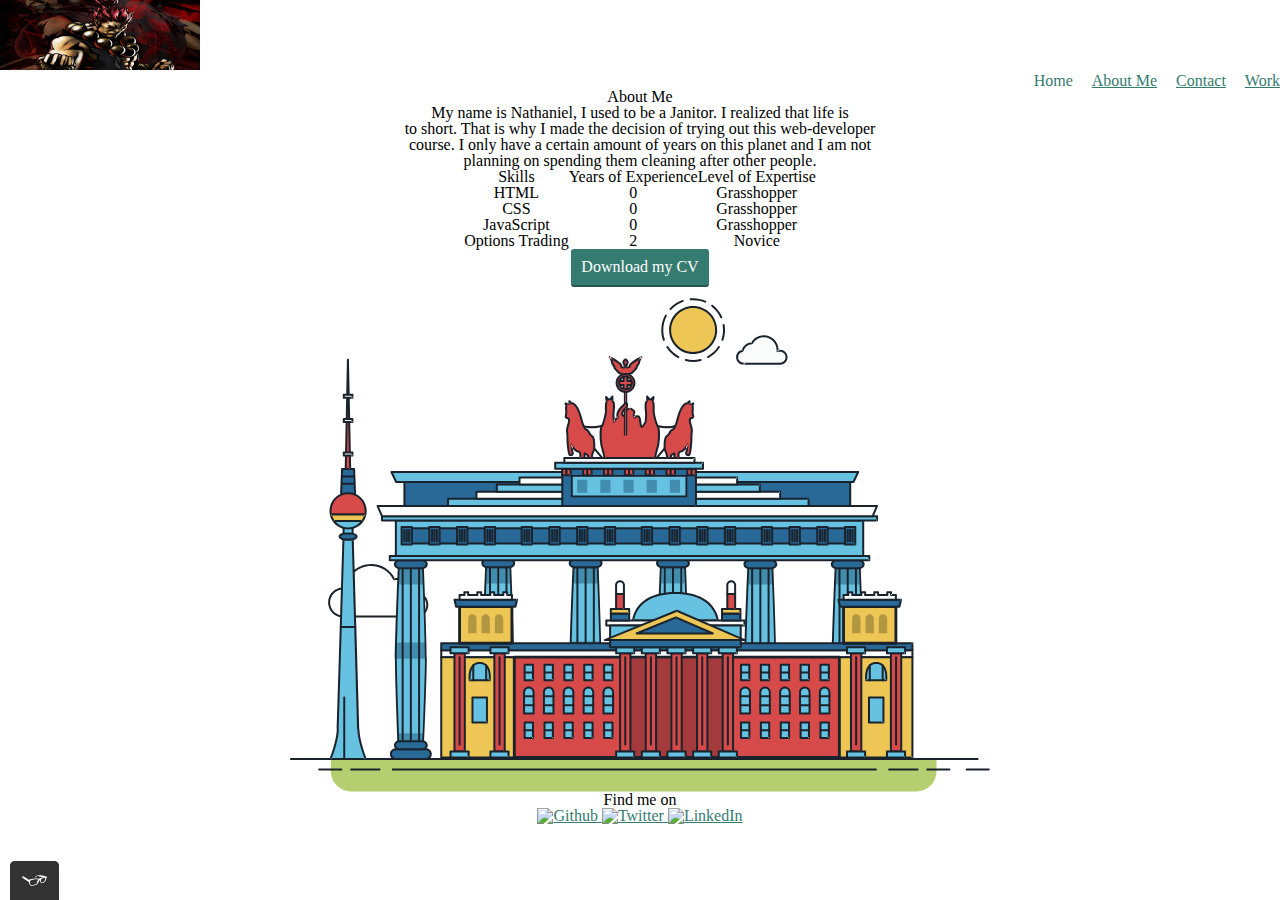
==== about.html @ a7ce6c59 "Adding repository" ====
<!DOCTYPE html>
<!--Homework 1.3-->
<html>
  <head>
    <meta charset="utf-8" name="viewport" content="width=device-width, initial-scale=1">
    <title> EXERCISE2 </title>
    <link rel="shortcut icon" href="http://wikipedia.com/static/favicon/wikipedia.ico">
    <link rel="stylesheet" type="text/css" href="css/css-reset.css">
    <link href="https://fonts.googleapis.com/css?family=Lato" rel="stylesheet">
    <link rel="stylesheet" type="text/css" href="css/styles.css">

  </head>

  <body>
    <header class="page-header">
      <!-- Remember to add my own logo later-->
      <img src="img/oni.png" alt="Nathaniel's Logo" height="70" width="200" class="Page-header__item">
      <nav class="main-navigation page-header__item">
        <ul role="menubar" class="navigation-list">
          <li role="presentation">
           <a href="index.html" role="menuitem" class="navigation-list__item navigation-list__item--active">Home</a>
         </li>
         <li role="presentation">
           <a href="about.html" role="menuitem" class="navigation-list__item">About Me</a>
         </li>
         <li role="presentation">
           <a href="contact.html" role="menuitem" class="navition-list__item">Contact</a>
         </li>
         <li role="presentation">
           <a href="work.html" role="menuitem" class="navition-list__item">Work</a>
         </li>
       </ul>
     </nav>
    </header>
      <div class="center">
        <h1>
          About Me
        </h1>
        <p>My name is Nathaniel, I used to be a Janitor. I realized that life is <br>
          to short. That is why I made the decision of trying out this web-developer <br>
          course. I only have a certain amount of years on this planet and I am not <br>
          planning on spending them cleaning after other people.<br>
        </p>
        <table class="block-center">
          <thead>
            <tr>
              <th>Skills</th>
              <th>Years of Experience </th>
              <th>Level of Expertise  </th>
            </tr>
          </thead>
          <tbody>
            <tr>
              <td>HTML</td>
              <td>0</td>
              <td>Grasshopper</td>
            </tr>
            <tr>
              <td>CSS</td>
              <td>0</td>
              <td>Grasshopper</td>
            </tr>
            <tr>
              <td>JavaScript</td>
              <td>0</td>
              <td>Grasshopper</td>
            </tr>
            <tr>
              <td>Options Trading</td>
              <td>2</td>
              <td>Novice</td>
          </tbody>
        </table>

        <a href="cv.pdf" class="button1" download> Download my CV </a>
      </div>

        <svg xmlns="http://www.w3.org/2000/svg" class="berlin-illustration" height="505" viewBox="0 0 700 505" xmlns:xlink="http://www.w3.org/1999/xlink">
      <defs>
          <polygon id="a" points=".06 231.917 .06 .929 688.717 .929 688.717 231.917" />
      </defs>
      <g fill="none" fill-rule="evenodd">
        <g transform="translate(0 241)" class="cloud-front">
        <path fill="#1A232C" d="M87.602,29 L87.602,28 C87.326,28.001 87.103,28.024 86.927,28.033 L86.979,29.031 L87.947,28.78 C85.741,20.282 78.041,14.002 68.852,14 C67.858,14 66.904,14.096 65.98,14.231 L66.125,15.22 L67.019,14.772 C62.626,6.015 53.567,0.001 43.102,0 C29.041,0.002 17.524,10.848 16.443,24.632 L17.44,24.71 L17.606,23.724 C16.803,23.589 15.969,23.5 15.102,23.5 C6.817,23.501 0.102,30.215 0.102,38.5 C0.102,46.785 6.817,53.499 15.102,53.5 L87.602,53.5 C94.644,53.499 100.351,47.792 100.352,40.75 C100.351,33.708 94.644,28.001 87.602,28 L87.602,30 C90.573,30 93.254,31.202 95.203,33.149 C97.15,35.097 98.351,37.778 98.352,40.75 C98.351,43.722 97.15,46.403 95.203,48.351 C93.254,50.298 90.573,51.5 87.602,51.5 L15.102,51.5 C11.509,51.5 8.265,50.046 5.909,47.692 C3.555,45.337 2.102,42.093 2.102,38.5 C2.102,34.907 3.555,31.663 5.909,29.308 C8.265,26.954 11.509,25.5 15.102,25.5 C15.831,25.5 16.553,25.575 17.273,25.697 C17.551,25.743 17.832,25.672 18.055,25.499 C18.277,25.325 18.414,25.07 18.436,24.789 C19.436,12.04 30.094,1.998 43.102,2 C52.786,1.999 61.163,7.564 65.231,15.669 C65.425,16.055 65.842,16.272 66.27,16.21 C67.132,16.084 67.988,16 68.852,16 C77.108,15.998 84.027,21.647 86.011,29.283 C86.13,29.741 86.557,30.054 87.031,30.03 C87.27,30.017 87.457,29.999 87.602,30 L87.602,29"
            transform="translate(38 36)" />
          </g>
          <path fill="#B5CE6F" d="M646.484,484.382 C646.484,489.501 644.531,494.62 640.627,498.525 C636.722,502.43 631.603,504.382 626.484,504.382 L60.873,504.382 C55.754,504.382 50.636,502.43 46.731,498.525 C42.826,494.62 40.873,489.501 40.873,484.382 L40.873,471.917 L646.484,471.917 L646.484,484.382"
          />
          <polyline fill="#67C2E2" points="334.824 185.029 101.449 185.029 106.209 195.08 563.438 195.08 568.2 185.029 334.824 185.029" />
          <path fill="#1A232C" d="M334.824,185.029 L334.824,184.029 L101.449,184.029 C101.104,184.029 100.788,184.203 100.604,184.494 C100.42,184.785 100.398,185.146 100.545,185.457 L105.306,195.508 C105.471,195.856 105.824,196.079 106.209,196.079 L563.438,196.079 C563.824,196.079 564.177,195.856 564.342,195.508 L569.104,185.457 C569.251,185.146 569.229,184.785 569.045,184.494 C568.861,184.203 568.544,184.029 568.2,184.029 L334.824,184.029 L334.824,186.029 L566.62,186.029 L562.806,194.08 L106.842,194.08 L103.029,186.029 L334.824,186.029 L334.824,185.029"
          />
          <polygon fill="#296997" points="114.416 218.974 560.222 218.974 560.222 195.08 114.416 195.08" />
          <path fill="#1A232C" d="M560.222,218.974 L560.222,217.974 L115.416,217.974 L115.416,196.079 L559.222,196.079 L559.222,218.974 L560.222,218.974 L560.222,217.974 L560.222,218.974 L561.222,218.974 L561.222,195.08 C561.222,194.816 561.115,194.559 560.929,194.372 C560.742,194.186 560.485,194.08 560.222,194.08 L114.416,194.08 C114.152,194.08 113.895,194.186 113.708,194.372 C113.522,194.559 113.416,194.816 113.416,195.08 L113.416,218.974 C113.416,219.237 113.522,219.495 113.708,219.681 C113.895,219.867 114.152,219.974 114.416,219.974 L560.222,219.974 C560.485,219.974 560.742,219.867 560.929,219.681 C561.115,219.495 561.222,219.237 561.222,218.974 L560.222,218.974"
          />
          <polygon fill="#67C2E2" points="105.85 269.08 573.225 269.08 573.225 233.398 105.85 233.398" />
          <path fill="#1A232C" d="M573.225,233.398 L573.225,232.398 L105.85,232.398 C105.587,232.398 105.329,232.505 105.143,232.691 C104.957,232.877 104.85,233.134 104.85,233.398 L104.85,269.08 C104.85,269.344 104.957,269.601 105.143,269.788 C105.329,269.974 105.587,270.08 105.85,270.08 L573.225,270.08 C573.488,270.08 573.745,269.974 573.932,269.788 C574.118,269.601 574.225,269.344 574.225,269.08 L574.225,233.398 C574.225,233.134 574.118,232.877 573.932,232.691 C573.745,232.505 573.488,232.398 573.225,232.398 L573.225,233.398 L572.225,233.398 L572.225,268.08 L106.85,268.08 L106.85,234.398 L573.225,234.398 L573.225,233.398 L572.225,233.398 L573.225,233.398"
          />
          <polygon fill="#296997" points="116.751 256.508 562.557 256.508 562.557 241.243 116.751 241.243" />
          <path fill="#1A232C" d="M562.557,256.508 L562.557,255.508 L117.75,255.508 L117.75,242.243 L561.557,242.243 L561.557,256.508 L562.557,256.508 L562.557,255.508 L562.557,256.508 L563.557,256.508 L563.557,241.243 C563.557,240.979 563.45,240.722 563.264,240.535 C563.078,240.349 562.82,240.243 562.557,240.243 L116.75,240.243 C116.487,240.243 116.23,240.349 116.043,240.535 C115.857,240.722 115.751,240.979 115.751,241.243 L115.751,256.508 C115.751,256.771 115.857,257.029 116.043,257.215 C116.23,257.401 116.487,257.508 116.751,257.508 L562.557,257.508 C562.82,257.508 563.077,257.401 563.264,257.215 C563.45,257.029 563.557,256.771 563.557,256.508 L562.557,256.508"
          />
          <polygon fill="#67C2E2" points="158.07 218.974 518.563 218.974 518.563 211.858 158.07 211.858" />
          <path fill="#1A232C" d="M518.563,211.858 L518.563,210.858 L158.07,210.858 C157.807,210.858 157.549,210.964 157.363,211.151 C157.177,211.337 157.07,211.594 157.07,211.858 L157.07,218.974 C157.07,219.237 157.177,219.495 157.363,219.681 C157.549,219.867 157.807,219.974 158.07,219.974 L518.563,219.974 C518.826,219.974 519.083,219.867 519.27,219.681 C519.456,219.495 519.562,219.237 519.562,218.974 L519.562,211.858 C519.562,211.594 519.456,211.337 519.27,211.151 C519.083,210.964 518.826,210.858 518.563,210.858 L518.563,211.858 L517.563,211.858 L517.563,217.974 L159.07,217.974 L159.07,212.858 L518.563,212.858 L518.563,211.858 L517.563,211.858 L518.563,211.858"
          />
          <polygon fill="#FBFDFC" points="186.438 211.858 490.194 211.858 490.194 204.741 186.438 204.741" />
          <path fill="#1A232C" d="M490.194,204.741 L490.194,203.741 L186.438,203.741 C186.175,203.741 185.917,203.848 185.731,204.034 C185.545,204.221 185.438,204.478 185.438,204.741 L185.438,211.858 C185.438,212.121 185.545,212.379 185.731,212.565 C185.917,212.751 186.175,212.858 186.438,212.858 L490.194,212.858 C490.458,212.858 490.715,212.751 490.902,212.565 C491.088,212.379 491.194,212.121 491.194,211.858 L491.194,204.741 C491.194,204.478 491.088,204.221 490.902,204.034 C490.715,203.848 490.458,203.741 490.194,203.741 L490.194,204.741 L489.194,204.741 L489.194,210.858 L187.438,210.858 L187.438,205.741 L490.194,205.741 L490.194,204.741 L489.194,204.741 L490.194,204.741"
          />
          <polygon fill="#67C2E2" points="206.805 204.741 469.828 204.741 469.828 197.624 206.805 197.624" />
          <path fill="#1A232C" d="M469.828,197.624 L469.828,196.624 L206.805,196.624 C206.541,196.624 206.284,196.731 206.098,196.917 C205.911,197.103 205.805,197.361 205.805,197.624 L205.805,204.741 C205.805,205.005 205.911,205.262 206.098,205.449 C206.284,205.635 206.541,205.741 206.805,205.741 L469.828,205.741 C470.091,205.741 470.349,205.635 470.535,205.449 C470.722,205.262 470.828,205.005 470.828,204.741 L470.828,197.624 C470.828,197.361 470.722,197.103 470.535,196.917 C470.349,196.731 470.091,196.624 469.828,196.624 L469.828,197.624 L468.828,197.624 L468.828,203.741 L207.805,203.741 L207.805,198.624 L469.828,198.624 L469.828,197.624 L468.828,197.624 L469.828,197.624"
          />
          <polygon fill="#FBFDFC" points="229.521 197.624 447.111 197.624 447.111 190.509 229.521 190.509" />
          <path fill="#1A232C" d="M447.111,190.509 L447.111,189.509 L229.521,189.509 C229.258,189.509 229,189.616 228.814,189.802 C228.628,189.988 228.521,190.246 228.521,190.509 L228.521,197.624 C228.521,197.888 228.628,198.145 228.814,198.332 C229,198.518 229.258,198.624 229.521,198.624 L447.111,198.624 C447.375,198.624 447.632,198.518 447.818,198.332 C448.005,198.145 448.111,197.888 448.111,197.624 L448.111,190.509 C448.111,190.246 448.005,189.988 447.818,189.802 C447.632,189.616 447.375,189.509 447.111,189.509 L447.111,190.509 L446.111,190.509 L446.111,196.624 L230.521,196.624 L230.521,191.509 L447.111,191.509 L447.111,190.509 L446.111,190.509 L447.111,190.509"
          />
          <path fill="#67C2E2" d="M135.607,355.447 C135.163,337.766 134.264,313.326 133.648,297.387 C133.274,287.721 133.004,281.18 133.004,281.18 L108.722,281.18 C108.722,281.18 108.452,287.721 108.079,297.387 C107.462,313.326 106.563,337.766 106.119,355.447 C105.953,362.059 105.85,367.732 105.85,371.653 L105.85,371.654 C105.85,386.117 107.243,424.332 108.089,446.189 C108.457,455.706 108.722,462.126 108.722,462.126 L133.004,462.126 C133.004,462.126 133.269,455.706 133.637,446.189 C134.482,424.332 135.876,386.117 135.876,371.654 L135.876,371.653 C135.876,367.732 135.773,362.059 135.607,355.447"
          />
          <path fill="#428DAE" d="M133.648 297.387L108.079 297.387C108.452 287.721 108.722 281.18 108.722 281.18L133.004 281.18C133.004 281.18 133.274 287.721 133.648 297.387M135.876 371.654L105.85 371.654 105.85 371.653C105.85 367.732 105.953 362.059 106.119 355.447L135.607 355.447C135.773 362.059 135.876 367.732 135.876 371.653L135.876 371.654M133.004 462.126L108.722 462.126C108.722 462.126 108.457 455.706 108.089 446.189L133.637 446.189C133.269 455.706 133.004 462.126 133.004 462.126"
          />
          <path fill="#1A232C" d="M109.612,461.199 L132.114,461.199 C132.447,453.007 134.949,390.886 134.949,371.653 C134.949,352.42 132.447,290.299 132.114,282.108 L109.612,282.108 C109.279,290.299 106.778,352.42 106.778,371.653 C106.778,390.886 109.279,453.007 109.612,461.199 Z M133.895,463.054 L107.832,463.054 L107.794,462.164 C107.766,461.466 104.922,392.193 104.922,371.653 C104.922,351.114 107.766,281.839 107.794,281.142 L107.832,280.252 L133.895,280.252 L133.931,281.142 C133.96,281.839 136.804,351.114 136.804,371.653 C136.804,392.193 133.96,461.466 133.931,462.164 L133.895,463.054 L133.895,463.054 Z"
          />
          <path fill="#1A232C" d="M111.638 281.18L111.638 462.126C111.638 462.679 112.086 463.126 112.638 463.126 113.19 463.126 113.638 462.679 113.638 462.126L113.638 281.18C113.638 280.628 113.19 280.18 112.638 280.18 112.086 280.18 111.638 280.628 111.638 281.18M119.863 281.18L119.863 462.126C119.863 462.679 120.311 463.126 120.863 463.126 121.416 463.126 121.863 462.679 121.863 462.126L121.863 281.18C121.863 280.628 121.416 280.18 120.863 280.18 120.311 280.18 119.863 280.628 119.863 281.18M128.088 281.18L128.088 462.126C128.088 462.679 128.536 463.126 129.088 463.126 129.64 463.126 130.088 462.679 130.088 462.126L130.088 281.18C130.088 280.628 129.64 280.18 129.088 280.18 128.536 280.18 128.088 280.628 128.088 281.18"
          />
          <path fill="#296997" d="M136.79,277.265 C136.79,279.418 134.675,281.18 132.09,281.18 L109.636,281.18 C107.051,281.18 104.936,279.418 104.936,277.265 C104.936,275.111 107.051,273.349 109.636,273.349 L132.09,273.349 C134.675,273.349 136.79,275.111 136.79,277.265"
          />
          <path fill="#1A232C" d="M136.79,277.265 L135.79,277.265 C135.789,278.005 135.433,278.704 134.769,279.262 C134.109,279.814 133.155,280.181 132.09,280.18 L109.636,280.18 C108.571,280.181 107.617,279.814 106.956,279.262 C106.293,278.704 105.936,278.005 105.936,277.265 C105.936,276.524 106.293,275.825 106.957,275.267 C107.617,274.715 108.571,274.348 109.636,274.349 L132.09,274.349 C133.155,274.348 134.109,274.716 134.769,275.267 C135.433,275.825 135.789,276.524 135.79,277.265 L137.79,277.265 C137.791,275.851 137.09,274.593 136.049,273.731 C135.006,272.863 133.61,272.35 132.09,272.349 L109.636,272.349 C108.116,272.35 106.72,272.863 105.676,273.731 C104.636,274.593 103.935,275.851 103.936,277.265 C103.935,278.678 104.636,279.937 105.677,280.798 C106.72,281.666 108.116,282.179 109.636,282.18 L132.09,282.18 C133.61,282.179 135.006,281.666 136.049,280.798 C137.09,279.937 137.791,278.678 137.79,277.265 L136.79,277.265"
          />
          <path fill="#296997" d="M140.775,467.217 C140.775,469.803 138.661,471.917 136.076,471.917 L105.65,471.917 C103.065,471.917 100.951,469.803 100.951,467.217 L100.951,466.825 C100.951,464.241 103.065,462.126 105.65,462.126 L136.076,462.126 C138.661,462.126 140.775,464.241 140.775,466.825 L140.775,467.217"
          />
          <path fill="#1A232C" d="M140.775,467.217 L139.775,467.217 C139.775,468.235 139.361,469.155 138.688,469.83 C138.013,470.503 137.093,470.917 136.076,470.917 L105.65,470.917 C104.633,470.917 103.713,470.504 103.038,469.83 C102.365,469.155 101.951,468.235 101.951,467.217 L101.951,466.825 C101.951,465.808 102.365,464.889 103.038,464.214 C103.713,463.54 104.633,463.127 105.65,463.126 L136.076,463.126 C137.093,463.127 138.013,463.54 138.688,464.214 C139.362,464.889 139.775,465.808 139.775,466.825 L139.775,467.217 L141.775,467.217 L141.775,466.825 C141.772,463.684 139.217,461.13 136.076,461.126 L105.65,461.126 C102.509,461.13 99.955,463.684 99.951,466.825 L99.951,467.217 C99.954,470.36 102.509,472.914 105.65,472.917 L136.076,472.917 C139.217,472.914 141.772,470.36 141.775,467.217 L140.775,467.217"
          />
          <path fill="#296997" d="M136.79,458.208 C136.79,460.363 134.675,462.126 132.09,462.126 L109.636,462.126 C107.051,462.126 104.936,460.363 104.936,458.208 C104.936,456.057 107.051,454.292 109.636,454.292 L132.09,454.292 C134.675,454.292 136.79,456.057 136.79,458.208"
          />
          <path fill="#1A232C" d="M136.79,458.208 L135.79,458.208 C135.789,458.949 135.432,459.649 134.769,460.207 C134.108,460.76 133.154,461.128 132.09,461.126 L109.636,461.126 C108.572,461.128 107.617,460.76 106.957,460.207 C106.293,459.649 105.936,458.949 105.936,458.208 C105.936,457.47 106.293,456.77 106.957,456.212 C107.617,455.659 108.572,455.291 109.636,455.292 L132.09,455.292 C133.154,455.291 134.108,455.659 134.769,456.212 C135.433,456.77 135.789,457.47 135.79,458.208 L137.79,458.208 C137.791,456.796 137.09,455.538 136.05,454.675 C135.006,453.808 133.61,453.294 132.09,453.292 L109.636,453.292 C108.115,453.294 106.719,453.808 105.676,454.675 C104.636,455.538 103.935,456.796 103.936,458.208 C103.935,459.622 104.636,460.881 105.676,461.743 C106.72,462.611 108.116,463.125 109.636,463.126 L132.09,463.126 C133.61,463.125 135.006,462.611 136.05,461.743 C137.09,460.881 137.791,459.622 137.79,458.208 L136.79,458.208"
          />
          <path fill="#67C2E2" d="M572.471,355.447 C572.025,337.766 571.126,313.326 570.51,297.387 C570.137,287.721 569.867,281.18 569.867,281.18 L545.585,281.18 C545.585,281.18 545.315,287.721 544.942,297.387 C544.326,313.326 543.427,337.766 542.981,355.447 C542.815,362.059 542.713,367.732 542.713,371.653 L542.713,371.654 C542.713,386.117 544.107,424.332 544.952,446.189 C545.32,455.706 545.585,462.126 545.585,462.126 L569.867,462.126 C569.867,462.126 570.132,455.706 570.499,446.189 C571.346,424.332 572.739,386.117 572.739,371.654 L572.739,371.653 C572.739,367.732 572.637,362.059 572.471,355.447"
          />
          <path fill="#428DAE" d="M569.582 297.387L566.951 297.387 566.951 282.108 568.977 282.108C569.063 284.206 569.29 289.841 569.582 297.387M564.951 297.387L545.871 297.387C546.162 289.841 546.39 284.206 546.476 282.108L564.951 282.108 564.951 297.387M571.8 369.187L566.951 369.187 566.951 356.265 571.562 356.265C571.685 361.272 571.771 365.701 571.8 369.187M564.951 369.187L543.653 369.187C543.684 365.512 543.777 360.79 543.912 355.447L553.551 355.447 553.551 356.265 564.951 356.265 564.951 369.187"
          />
          <path fill="#1A232C" d="M546.476,461.199 L568.977,461.199 C569.31,453.007 571.812,390.886 571.812,371.653 C571.812,352.42 569.31,290.299 568.977,282.108 L546.476,282.108 C546.142,290.299 543.642,352.42 543.642,371.653 C543.642,390.886 546.142,453.007 546.476,461.199 M570.758,463.054 L544.694,463.054 L544.658,462.164 C544.629,461.466 541.785,392.193 541.785,371.653 C541.785,351.114 544.629,281.839 544.658,281.142 L544.694,280.252 L570.758,280.252 L570.795,281.142 C570.823,281.839 573.667,351.114 573.667,371.653 C573.667,392.193 570.823,461.466 570.795,462.164 L570.758,463.054"
          />
          <path fill="#1A232C" d="M548.501 281.18L548.501 462.126C548.501 462.679 548.949 463.126 549.501 463.126 550.053 463.126 550.501 462.679 550.501 462.126L550.501 281.18C550.501 280.628 550.053 280.18 549.501 280.18 548.949 280.18 548.501 280.628 548.501 281.18M556.727 281.18L556.727 462.126C556.727 462.679 557.174 463.126 557.727 463.126 558.279 463.126 558.727 462.679 558.727 462.126L558.727 281.18C558.727 280.628 558.279 280.18 557.727 280.18 557.174 280.18 556.727 280.628 556.727 281.18M564.951 281.18L564.951 462.126C564.951 462.679 565.399 463.126 565.951 463.126 566.503 463.126 566.951 462.679 566.951 462.126L566.951 281.18C566.951 280.628 566.503 280.18 565.951 280.18 565.399 280.18 564.951 280.628 564.951 281.18"
          />
          <path fill="#296997" d="M573.653,277.265 C573.653,279.418 571.537,281.18 568.953,281.18 L546.499,281.18 C543.915,281.18 541.799,279.418 541.799,277.265 C541.799,275.111 543.915,273.349 546.499,273.349 L568.953,273.349 C571.537,273.349 573.653,275.111 573.653,277.265"
          />
          <path fill="#1A232C" d="M573.653,277.265 L572.653,277.265 C572.653,278.005 572.296,278.704 571.632,279.262 C570.972,279.814 570.017,280.181 568.953,280.18 L546.499,280.18 C545.435,280.181 544.48,279.814 543.82,279.262 C543.156,278.704 542.8,278.005 542.799,277.265 C542.8,276.525 543.156,275.825 543.82,275.267 C544.481,274.715 545.435,274.348 546.499,274.349 L568.953,274.349 C570.017,274.348 570.972,274.715 571.632,275.267 C572.296,275.825 572.653,276.525 572.653,277.265 L574.653,277.265 C574.654,275.851 573.953,274.593 572.912,273.731 C571.869,272.863 570.473,272.35 568.953,272.349 L546.499,272.349 C544.979,272.35 543.583,272.863 542.54,273.731 C541.499,274.593 540.798,275.851 540.799,277.265 C540.798,278.679 541.499,279.937 542.54,280.798 C543.583,281.666 544.979,282.179 546.499,282.18 L568.953,282.18 C570.473,282.179 571.869,281.666 572.912,280.798 C573.953,279.937 574.654,278.679 574.653,277.265 L573.653,277.265"
          />
          <path fill="#296997" d="M577.639,467.217 C577.639,469.803 575.524,471.917 572.938,471.917 L542.514,471.917 C539.929,471.917 537.813,469.803 537.813,467.217 L537.813,466.825 C537.813,464.241 539.929,462.126 542.514,462.126 L572.938,462.126 C575.524,462.126 577.639,464.241 577.639,466.825 L577.639,467.217"
          />
          <path fill="#1A232C" d="M577.639,467.217 L576.639,467.217 C576.638,468.235 576.225,469.155 575.551,469.83 C574.876,470.503 573.956,470.917 572.938,470.917 L542.514,470.917 C541.497,470.917 540.576,470.503 539.901,469.83 C539.227,469.155 538.814,468.234 538.813,467.217 L538.813,466.825 C538.814,465.808 539.227,464.889 539.901,464.214 C540.576,463.54 541.497,463.127 542.514,463.126 L572.938,463.126 C573.956,463.127 574.876,463.54 575.551,464.214 C576.225,464.888 576.638,465.808 576.639,466.825 L576.639,467.217 L578.639,467.217 L578.639,466.825 C578.635,463.684 576.081,461.13 572.938,461.126 L542.514,461.126 C539.372,461.13 536.817,463.684 536.813,466.825 L536.813,467.217 C536.817,470.36 539.372,472.914 542.514,472.917 L572.938,472.917 C576.081,472.914 578.635,470.359 578.639,467.217 L577.639,467.217"
          />
          <path fill="#296997" d="M573.653,458.208 C573.653,460.363 571.537,462.126 568.953,462.126 L546.499,462.126 C543.915,462.126 541.799,460.363 541.799,458.208 C541.799,456.057 543.915,454.292 546.499,454.292 L568.953,454.292 C571.537,454.292 573.653,456.057 573.653,458.208"
          />
          <path fill="#1A232C" d="M573.653,458.208 L572.653,458.208 C572.653,458.949 572.296,459.649 571.632,460.207 C570.971,460.76 570.017,461.128 568.953,461.126 L546.499,461.126 C545.435,461.128 544.481,460.76 543.82,460.207 C543.157,459.649 542.799,458.949 542.799,458.208 C542.799,457.47 543.156,456.77 543.82,456.212 C544.481,455.659 545.435,455.291 546.499,455.292 L568.953,455.292 C570.017,455.291 570.971,455.659 571.632,456.212 C572.296,456.77 572.653,457.47 572.653,458.208 L574.653,458.208 C574.654,456.796 573.953,455.538 572.912,454.675 C571.869,453.808 570.473,453.294 568.953,453.292 L546.499,453.292 C544.979,453.294 543.583,453.808 542.54,454.675 C541.499,455.538 540.798,456.796 540.799,458.208 C540.798,459.622 541.499,460.881 542.54,461.743 C543.583,462.611 544.979,463.125 546.499,463.126 L568.953,463.126 C570.473,463.125 571.869,462.611 572.912,461.743 C573.953,460.881 574.654,459.622 574.653,458.208 L573.653,458.208"
          />
          <path fill="#67C2E2" d="M485.098,355.447 C484.654,337.766 483.753,313.326 483.137,297.387 C482.764,287.721 482.494,281.18 482.494,281.18 L458.213,281.18 C458.213,281.18 457.942,287.721 457.569,297.387 C456.953,313.326 456.055,337.766 455.608,355.447 C455.443,362.059 455.34,367.732 455.34,371.653 L455.34,371.654 C455.34,386.117 456.733,424.332 457.58,446.189 C457.948,455.706 458.213,462.126 458.213,462.126 L482.494,462.126 C482.494,462.126 482.759,455.706 483.126,446.189 C483.973,424.332 485.366,386.117 485.366,371.654 L485.366,371.653 C485.366,367.732 485.265,362.059 485.098,355.447"
          />
          <path fill="#428DAE" d="M483.137 297.387L457.569 297.387C457.942 287.721 458.213 281.18 458.213 281.18L482.494 281.18C482.494 281.18 482.764 287.721 483.137 297.387M485.355 369.187L455.351 369.187C455.382 365.502 455.475 360.78 455.608 355.447L485.098 355.447C485.232 360.78 485.325 365.502 485.355 369.187"
          />
          <path fill="#1A232C" d="M459.103,461.199 L481.605,461.199 C481.938,453.007 484.439,390.886 484.439,371.653 C484.439,352.42 481.938,290.299 481.605,282.108 L459.103,282.108 C458.769,290.299 456.268,352.42 456.268,371.653 C456.268,390.886 458.769,453.007 459.103,461.199 Z M483.386,463.054 L457.321,463.054 L457.285,462.164 C457.256,461.466 454.412,392.193 454.412,371.653 C454.412,351.114 457.256,281.839 457.285,281.142 L457.321,280.252 L483.386,280.252 L483.422,281.142 C483.45,281.839 486.294,351.114 486.294,371.653 C486.294,392.193 483.45,461.466 483.422,462.164 L483.386,463.054 L483.386,463.054 Z"
          />
          <path fill="#1A232C" d="M461.128 281.18L461.128 462.126C461.128 462.679 461.576 463.126 462.128 463.126 462.68 463.126 463.128 462.679 463.128 462.126L463.128 281.18C463.128 280.628 462.68 280.18 462.128 280.18 461.576 280.18 461.128 280.628 461.128 281.18M469.354 281.18L469.354 462.126C469.354 462.679 469.801 463.126 470.354 463.126 470.906 463.126 471.354 462.679 471.354 462.126L471.354 281.18C471.354 280.628 470.906 280.18 470.354 280.18 469.801 280.18 469.354 280.628 469.354 281.18M477.578 281.18L477.578 462.126C477.578 462.679 478.026 463.126 478.578 463.126 479.13 463.126 479.578 462.679 479.578 462.126L479.578 281.18C479.578 280.628 479.13 280.18 478.578 280.18 478.026 280.18 477.578 280.628 477.578 281.18"
          />
          <path fill="#296997" d="M486.281,277.265 C486.281,279.418 484.164,281.18 481.58,281.18 L459.126,281.18 C456.542,281.18 454.426,279.418 454.426,277.265 C454.426,275.111 456.542,273.349 459.126,273.349 L481.58,273.349 C484.164,273.349 486.281,275.111 486.281,277.265"
          />
          <path fill="#1A232C" d="M486.281,277.265 L485.281,277.265 C485.281,278.005 484.924,278.704 484.26,279.262 C483.599,279.814 482.644,280.181 481.58,280.18 L459.126,280.18 C458.062,280.181 457.107,279.814 456.447,279.262 C455.783,278.704 455.427,278.005 455.426,277.265 C455.427,276.525 455.783,275.825 456.447,275.267 C457.108,274.715 458.062,274.348 459.126,274.349 L481.58,274.349 C482.644,274.348 483.599,274.716 484.26,275.268 C484.924,275.825 485.281,276.525 485.281,277.265 L487.281,277.265 C487.282,275.851 486.58,274.593 485.54,273.731 C484.496,272.863 483.1,272.35 481.58,272.349 L459.126,272.349 C457.606,272.35 456.21,272.863 455.167,273.731 C454.126,274.593 453.425,275.851 453.426,277.265 C453.425,278.679 454.126,279.937 455.167,280.798 C456.21,281.666 457.606,282.179 459.126,282.18 L481.58,282.18 C483.1,282.179 484.496,281.666 485.54,280.799 C486.58,279.937 487.282,278.679 487.281,277.265 L486.281,277.265"
          />
          <path fill="#296997" d="M490.266,467.217 C490.266,469.803 488.151,471.917 485.565,471.917 L455.141,471.917 C452.556,471.917 450.44,469.803 450.44,467.217 L450.44,466.825 C450.44,464.241 452.556,462.126 455.141,462.126 L485.565,462.126 C488.151,462.126 490.266,464.241 490.266,466.825 L490.266,467.217"
          />
          <path fill="#1A232C" d="M490.266,467.217 L489.266,467.217 C489.265,468.235 488.852,469.155 488.178,469.83 C487.503,470.503 486.583,470.917 485.565,470.917 L455.141,470.917 C454.124,470.917 453.203,470.503 452.528,469.83 C451.854,469.155 451.441,468.234 451.44,467.217 L451.44,466.825 C451.441,465.808 451.854,464.889 452.528,464.214 C453.203,463.54 454.124,463.127 455.141,463.126 L485.565,463.126 C486.583,463.127 487.503,463.54 488.178,464.214 C488.852,464.888 489.265,465.808 489.266,466.825 L489.266,467.217 L491.266,467.217 L491.266,466.825 C491.262,463.684 488.708,461.13 485.565,461.126 L455.141,461.126 C451.999,461.13 449.444,463.684 449.44,466.825 L449.44,467.217 C449.444,470.36 451.999,472.914 455.141,472.917 L485.565,472.917 C488.708,472.914 491.262,470.359 491.266,467.217 L490.266,467.217"
          />
          <path fill="#296997" d="M486.281,458.208 C486.281,460.363 484.164,462.126 481.58,462.126 L459.126,462.126 C456.542,462.126 454.426,460.363 454.426,458.208 C454.426,456.057 456.542,454.292 459.126,454.292 L481.58,454.292 C484.164,454.292 486.281,456.057 486.281,458.208"
          />
          <path fill="#1A232C" d="M486.281,458.208 L485.281,458.208 C485.281,458.949 484.923,459.649 484.26,460.207 C483.599,460.76 482.644,461.128 481.58,461.126 L459.126,461.126 C458.062,461.128 457.108,460.76 456.447,460.207 C455.784,459.649 455.427,458.949 455.426,458.208 C455.426,457.47 455.783,456.77 456.447,456.212 C457.108,455.659 458.062,455.291 459.126,455.292 L481.58,455.292 C482.644,455.291 483.598,455.659 484.26,456.212 C484.924,456.77 485.281,457.47 485.281,458.208 L487.281,458.208 C487.282,456.795 486.58,455.538 485.54,454.675 C484.496,453.808 483.1,453.294 481.58,453.292 L459.126,453.292 C457.606,453.294 456.21,453.808 455.167,454.675 C454.126,455.538 453.425,456.796 453.426,458.208 C453.425,459.622 454.126,460.881 455.167,461.743 C456.21,462.611 457.606,463.125 459.126,463.126 L481.58,463.126 C483.1,463.125 484.496,462.611 485.54,461.743 C486.581,460.881 487.282,459.622 487.281,458.208 L486.281,458.208"
          />
          <path fill="#67C2E2" d="M397.726,354.466 C397.28,336.787 396.381,312.346 395.765,296.407 C395.392,286.742 395.122,280.2 395.122,280.2 L370.84,280.2 C370.84,280.2 370.57,286.742 370.197,296.407 C369.581,312.346 368.682,336.787 368.236,354.466 C368.07,361.078 367.968,366.751 367.968,370.672 L367.968,370.673 C367.968,385.136 369.361,423.352 370.207,445.208 C370.575,454.726 370.84,461.146 370.84,461.146 L395.122,461.146 C395.122,461.146 395.386,454.726 395.754,445.208 C396.601,423.352 397.994,385.136 397.994,370.673 L397.994,370.672 C397.994,366.751 397.892,361.078 397.726,354.466"
          />
          <path fill="#428DAE" d="M394.837 296.407L392.206 296.407 392.206 281.127 394.233 281.127C394.318 283.225 394.545 288.861 394.837 296.407L394.837 296.407zM383.981 296.407L390.206 296.407 390.206 281.127 383.981 281.127 383.981 296.407zM375.756 296.407L381.98 296.407 381.98 281.127 375.756 281.127 375.756 296.407zM373.756 296.407L371.126 296.407C371.417 288.861 371.645 283.225 371.73 281.127L373.756 281.127 373.756 296.407 373.756 296.407zM397.062 369.187L392.206 369.187 392.206 354.466 396.796 354.466C396.943 360.298 397.041 365.389 397.062 369.187L397.062 369.187zM383.981 369.187L390.206 369.187 390.206 354.466 383.981 354.466 383.981 369.187zM375.756 369.187L381.98 369.187 381.98 354.466 375.756 354.466 375.756 369.187zM373.756 369.187L368.9 369.187C368.921 365.389 369.019 360.298 369.166 354.466L373.756 354.466 373.756 369.187 373.756 369.187z"
          />
          <path fill="#1A232C" d="M371.73,460.218 L394.233,460.218 C394.565,452.027 397.066,389.906 397.066,370.672 C397.066,351.44 394.565,289.319 394.233,281.127 L371.73,281.127 C371.397,289.319 368.895,351.44 368.895,370.672 C368.895,389.906 371.397,452.027 371.73,460.218 M396.013,462.074 L369.949,462.074 L369.912,461.184 C369.884,460.486 367.04,391.212 367.04,370.672 C367.04,350.133 369.884,280.859 369.912,280.162 L369.949,279.272 L396.013,279.272 L396.05,280.162 C396.078,280.859 398.922,350.133 398.922,370.672 C398.922,391.212 396.078,460.486 396.05,461.184 L396.013,462.074"
          />
          <path fill="#1A232C" d="M373.756 280.2L373.756 461.146C373.756 461.698 374.203 462.146 374.756 462.146 375.308 462.146 375.756 461.698 375.756 461.146L375.756 280.2C375.756 279.647 375.308 279.2 374.756 279.2 374.203 279.2 373.756 279.647 373.756 280.2M381.98 280.2L381.98 461.146C381.98 461.698 382.428 462.146 382.98 462.146 383.533 462.146 383.981 461.698 383.981 461.146L383.981 280.2C383.981 279.647 383.533 279.2 382.98 279.2 382.428 279.2 381.98 279.647 381.98 280.2M390.206 280.2L390.206 461.146C390.206 461.698 390.654 462.146 391.206 462.146 391.758 462.146 392.206 461.698 392.206 461.146L392.206 280.2C392.206 279.647 391.758 279.2 391.206 279.2 390.654 279.2 390.206 279.647 390.206 280.2"
          />
          <path fill="#296997" d="M398.908,276.285 C398.908,278.439 396.792,280.2 394.208,280.2 L371.754,280.2 C369.17,280.2 367.053,278.439 367.053,276.285 C367.053,274.13 369.17,272.369 371.754,272.369 L394.208,272.369 C396.792,272.369 398.908,274.13 398.908,276.285"
          />
          <path fill="#1A232C" d="M398.908,276.285 L397.908,276.285 C397.907,277.025 397.551,277.724 396.887,278.281 C396.227,278.833 395.272,279.201 394.208,279.2 L371.754,279.2 C370.69,279.201 369.735,278.833 369.074,278.281 C368.41,277.724 368.053,277.025 368.053,276.285 C368.053,275.544 368.41,274.845 369.074,274.287 C369.735,273.735 370.69,273.367 371.754,273.369 L394.208,273.369 C395.272,273.367 396.227,273.735 396.887,274.287 C397.551,274.844 397.907,275.544 397.908,276.285 L399.908,276.285 C399.909,274.871 399.208,273.612 398.167,272.75 C397.124,271.883 395.728,271.37 394.208,271.369 L371.754,271.369 C370.234,271.37 368.838,271.883 367.794,272.75 C366.754,273.612 366.052,274.871 366.053,276.285 C366.052,277.699 366.754,278.957 367.795,279.818 C368.838,280.686 370.234,281.198 371.754,281.2 L394.208,281.2 C395.728,281.198 397.123,280.686 398.167,279.818 C399.208,278.957 399.909,277.698 399.908,276.285 L398.908,276.285"
          />
          <path fill="#296997" d="M402.894,466.237 C402.894,468.823 400.779,470.937 398.193,470.937 L367.768,470.937 C365.183,470.937 363.068,468.823 363.068,466.237 L363.068,465.844 C363.068,463.26 365.183,461.146 367.768,461.146 L398.193,461.146 C400.779,461.146 402.894,463.26 402.894,465.844 L402.894,466.237"
          />
          <path fill="#1A232C" d="M402.894,466.237 L401.894,466.237 C401.893,467.254 401.48,468.174 400.806,468.849 C400.131,469.523 399.211,469.937 398.193,469.937 L367.768,469.937 C366.751,469.937 365.831,469.523 365.156,468.849 C364.482,468.174 364.069,467.254 364.068,466.237 L364.068,465.844 C364.069,464.828 364.482,463.908 365.156,463.233 C365.831,462.56 366.751,462.146 367.768,462.146 L398.193,462.146 C399.211,462.146 400.131,462.56 400.806,463.233 C401.48,463.908 401.893,464.828 401.894,465.844 L401.894,466.237 L403.894,466.237 L403.894,465.844 C403.89,462.703 401.336,460.15 398.193,460.146 L367.768,460.146 C364.626,460.15 362.072,462.703 362.068,465.844 L362.068,466.237 C362.072,469.379 364.626,471.933 367.768,471.937 L398.193,471.937 C401.336,471.933 403.89,469.379 403.894,466.237 L402.894,466.237"
          />
          <path fill="#296997" d="M398.908,457.228 C398.908,459.382 396.792,461.146 394.208,461.146 L371.754,461.146 C369.17,461.146 367.053,459.382 367.053,457.228 C367.053,455.077 369.17,453.312 371.754,453.312 L394.208,453.312 C396.792,453.312 398.908,455.077 398.908,457.228"
          />
          <path fill="#1A232C" d="M398.908,457.228 L397.908,457.228 C397.908,457.968 397.55,458.669 396.887,459.226 C396.226,459.779 395.272,460.147 394.208,460.146 L371.754,460.146 C370.69,460.147 369.736,459.779 369.074,459.226 C368.411,458.668 368.053,457.968 368.053,457.228 C368.053,456.489 368.41,455.789 369.074,455.231 C369.736,454.679 370.69,454.311 371.754,454.312 L394.208,454.312 C395.272,454.311 396.226,454.679 396.887,455.231 C397.551,455.789 397.908,456.489 397.908,457.228 L399.908,457.228 C399.909,455.815 399.208,454.557 398.167,453.695 C397.124,452.827 395.728,452.313 394.208,452.312 L371.754,452.312 C370.234,452.313 368.838,452.827 367.794,453.695 C366.754,454.557 366.052,455.815 366.053,457.228 C366.052,458.642 366.753,459.901 367.794,460.763 C368.838,461.631 370.234,462.145 371.754,462.146 L394.208,462.146 C395.728,462.145 397.124,461.631 398.167,460.763 C399.208,459.9 399.909,458.642 399.908,457.228 L398.908,457.228"
          />
          <path fill="#67C2E2" d="M310.353,354.466 C309.908,336.787 309.009,312.346 308.393,296.407 C308.019,286.742 307.75,280.2 307.75,280.2 L283.467,280.2 C283.467,280.2 283.198,286.742 282.824,296.407 C282.208,312.346 281.309,336.787 280.864,354.466 C280.698,361.078 280.596,366.751 280.596,370.672 L280.596,370.673 C280.596,385.136 281.989,423.352 282.834,445.208 C283.202,454.726 283.467,461.146 283.467,461.146 L307.75,461.146 C307.75,461.146 308.014,454.726 308.382,445.208 C309.228,423.352 310.622,385.136 310.622,370.673 L310.622,370.672 C310.622,366.751 310.518,361.078 310.353,354.466"
          />
          <path fill="#428DAE" d="M308.393 296.407L282.824 296.407C283.198 286.742 283.467 280.2 283.467 280.2L307.75 280.2C307.75 280.2 308.019 286.742 308.393 296.407M310.617 369.187L280.6 369.187C280.621 365.377 280.718 360.285 280.864 354.466L310.353 354.466C310.498 360.285 310.596 365.377 310.617 369.187"
          />
          <path fill="#1A232C" d="M284.357,460.218 L306.86,460.218 C307.193,452.027 309.694,389.906 309.694,370.672 C309.694,351.44 307.193,289.319 306.86,281.127 L284.357,281.127 C284.024,289.319 281.523,351.44 281.523,370.672 C281.523,389.906 284.024,452.027 284.357,460.218 Z M308.639,462.074 L282.576,462.074 L282.54,461.184 C282.511,460.486 279.668,391.212 279.668,370.672 C279.668,350.133 282.511,280.859 282.54,280.162 L282.576,279.272 L308.639,279.272 L308.677,280.162 C308.706,280.859 311.549,350.133 311.549,370.672 C311.549,391.212 308.706,460.486 308.677,461.184 L308.639,462.074 L308.639,462.074 Z"
          />
          <path fill="#1A232C" d="M286.383 280.2L286.383 461.146C286.383 461.698 286.831 462.146 287.383 462.146 287.936 462.146 288.383 461.698 288.383 461.146L288.383 280.2C288.383 279.647 287.936 279.2 287.383 279.2 286.831 279.2 286.383 279.647 286.383 280.2M294.608 280.2L294.608 461.146C294.608 461.698 295.056 462.146 295.608 462.146 296.161 462.146 296.608 461.698 296.608 461.146L296.608 280.2C296.608 279.647 296.161 279.2 295.608 279.2 295.056 279.2 294.608 279.647 294.608 280.2M302.834 280.2L302.834 461.146C302.834 461.698 303.281 462.146 303.834 462.146 304.386 462.146 304.834 461.698 304.834 461.146L304.834 280.2C304.834 279.647 304.386 279.2 303.834 279.2 303.281 279.2 302.834 279.647 302.834 280.2"
          />
          <path fill="#296997" d="M311.535,276.285 C311.535,278.439 309.42,280.2 306.836,280.2 L284.381,280.2 C281.797,280.2 279.681,278.439 279.681,276.285 C279.681,274.13 281.797,272.369 284.381,272.369 L306.836,272.369 C309.42,272.369 311.535,274.13 311.535,276.285"
          />
          <path fill="#1A232C" d="M311.535,276.285 L310.535,276.285 C310.534,277.025 310.177,277.724 309.514,278.282 C308.854,278.833 307.901,279.201 306.836,279.2 L284.381,279.2 C283.316,279.201 282.362,278.833 281.702,278.281 C281.038,277.724 280.681,277.025 280.681,276.285 C280.681,275.544 281.038,274.844 281.702,274.287 C282.362,273.735 283.317,273.367 284.381,273.369 L306.836,273.369 C307.9,273.367 308.854,273.735 309.514,274.287 C310.177,274.844 310.534,275.544 310.535,276.285 L312.535,276.285 C312.535,274.871 311.835,273.613 310.795,272.75 C309.751,271.883 308.356,271.37 306.836,271.369 L284.381,271.369 C282.861,271.37 281.465,271.883 280.422,272.75 C279.381,273.612 278.68,274.871 278.681,276.285 C278.68,277.698 279.381,278.957 280.422,279.818 C281.465,280.686 282.861,281.198 284.381,281.2 L306.836,281.2 C308.356,281.198 309.751,280.685 310.794,279.818 C311.835,278.956 312.535,277.698 312.535,276.285 L311.535,276.285"
          />
          <path fill="#296997" d="M315.522,466.237 C315.522,468.823 313.407,470.937 310.821,470.937 L280.396,470.937 C277.811,470.937 275.696,468.823 275.696,466.237 L275.696,465.844 C275.696,463.26 277.811,461.146 280.396,461.146 L310.821,461.146 C313.407,461.146 315.522,463.26 315.522,465.844 L315.522,466.237"
          />
          <path fill="#1A232C" d="M315.522,466.237 L314.522,466.237 C314.521,467.254 314.108,468.174 313.434,468.849 C312.759,469.523 311.838,469.937 310.821,469.937 L280.396,469.937 C279.379,469.937 278.458,469.523 277.783,468.849 C277.11,468.174 276.696,467.254 276.696,466.237 L276.696,465.844 C276.696,464.828 277.11,463.908 277.783,463.233 C278.458,462.56 279.379,462.146 280.396,462.146 L310.821,462.146 C311.838,462.146 312.759,462.56 313.434,463.233 C314.108,463.908 314.521,464.828 314.522,465.844 L314.522,466.237 L316.521,466.237 L316.521,465.844 C316.518,462.703 313.963,460.15 310.821,460.146 L280.396,460.146 C277.254,460.15 274.7,462.703 274.696,465.844 L274.696,466.237 C274.699,469.379 277.254,471.933 280.396,471.937 L310.821,471.937 C313.963,471.933 316.518,469.379 316.521,466.237 L315.522,466.237"
          />
          <path fill="#296997" d="M311.535,457.228 C311.535,459.382 309.42,461.146 306.836,461.146 L284.381,461.146 C281.797,461.146 279.681,459.382 279.681,457.228 C279.681,455.077 281.797,453.312 284.381,453.312 L306.836,453.312 C309.42,453.312 311.535,455.077 311.535,457.228"
          />
          <path fill="#1A232C" d="M311.535,457.228 L310.535,457.228 C310.534,457.969 310.177,458.669 309.514,459.227 C308.854,459.779 307.9,460.147 306.836,460.146 L284.381,460.146 C283.317,460.147 282.363,459.779 281.702,459.227 C281.038,458.669 280.681,457.968 280.681,457.228 C280.681,456.489 281.038,455.789 281.702,455.231 C282.363,454.679 283.317,454.311 284.381,454.312 L306.836,454.312 C307.9,454.311 308.854,454.679 309.514,455.231 C310.177,455.789 310.534,456.489 310.535,457.228 L312.535,457.228 C312.535,455.815 311.835,454.558 310.795,453.695 C309.752,452.827 308.356,452.313 306.836,452.312 L284.381,452.312 C282.861,452.313 281.465,452.827 280.422,453.695 C279.381,454.557 278.68,455.815 278.681,457.228 C278.68,458.642 279.381,459.9 280.422,460.763 C281.465,461.631 282.861,462.145 284.381,462.146 L306.836,462.146 C308.356,462.145 309.752,461.631 310.795,460.763 C311.835,459.9 312.535,458.641 312.535,457.228 L311.535,457.228"
          />
          <path fill="#67C2E2" d="M222.981,354.466 C222.535,336.787 221.636,312.346 221.02,296.407 C220.647,286.742 220.377,280.2 220.377,280.2 L196.094,280.2 C196.094,280.2 195.825,286.742 195.452,296.407 C194.835,312.346 193.936,336.787 193.491,354.466 C193.325,361.078 193.223,366.751 193.223,370.672 L193.223,370.673 C193.223,385.136 194.616,423.352 195.462,445.208 C195.83,454.726 196.094,461.146 196.094,461.146 L220.377,461.146 C220.377,461.146 220.642,454.726 221.009,445.208 C221.855,423.352 223.249,385.136 223.249,370.673 L223.249,370.672 C223.249,366.751 223.146,361.078 222.981,354.466"
          />
          <path fill="#428DAE" d="M220.091 296.407L209.236 296.407 209.236 281.127 219.487 281.127C219.573 283.225 219.8 288.861 220.091 296.407L220.091 296.407zM201.011 296.407L207.236 296.407 207.236 281.127 201.011 281.127 201.011 296.407zM199.011 296.407L196.381 296.407C196.672 288.861 196.899 283.225 196.985 281.127L199.011 281.127 199.011 296.407 199.011 296.407zM222.317 369.187L209.236 369.187 209.236 356.265 221.923 356.265 221.923 354.466 222.051 354.466C222.198 360.298 222.296 365.389 222.317 369.187L222.317 369.187zM201.011 369.187L207.236 369.187 207.236 356.265 201.011 356.265 201.011 369.187zM199.011 369.187L194.155 369.187C194.174 365.784 194.255 361.345 194.377 356.265L199.011 356.265 199.011 369.187 199.011 369.187z"
          />
          <path fill="#1A232C" d="M196.985,460.218 L219.487,460.218 C219.82,452.027 222.321,389.906 222.321,370.672 C222.321,351.44 219.82,289.319 219.487,281.127 L196.985,281.127 C196.651,289.319 194.151,351.44 194.151,370.672 C194.151,389.906 196.651,452.027 196.985,460.218 M221.267,462.074 L195.204,462.074 L195.167,461.184 C195.138,460.486 192.295,391.212 192.295,370.672 C192.295,350.133 195.138,280.859 195.167,280.162 L195.204,279.272 L221.267,279.272 L221.305,280.162 C221.334,280.859 224.177,350.133 224.177,370.672 C224.177,391.212 221.334,460.486 221.305,461.184 L221.267,462.074"
          />
          <path fill="#1A232C" d="M199.011 280.2L199.011 461.146C199.011 461.698 199.458 462.146 200.011 462.146 200.563 462.146 201.011 461.698 201.011 461.146L201.011 280.2C201.011 279.647 200.563 279.2 200.011 279.2 199.458 279.2 199.011 279.647 199.011 280.2M207.236 280.2L207.236 461.146C207.236 461.698 207.684 462.146 208.236 462.146 208.788 462.146 209.236 461.698 209.236 461.146L209.236 280.2C209.236 279.647 208.788 279.2 208.236 279.2 207.684 279.2 207.236 279.647 207.236 280.2M215.461 280.2L215.461 461.146C215.461 461.698 215.909 462.146 216.461 462.146 217.013 462.146 217.461 461.698 217.461 461.146L217.461 280.2C217.461 279.647 217.013 279.2 216.461 279.2 215.909 279.2 215.461 279.647 215.461 280.2"
          />
          <path fill="#296997" d="M224.162,276.285 C224.162,278.439 222.047,280.2 219.463,280.2 L197.008,280.2 C194.424,280.2 192.308,278.439 192.308,276.285 C192.308,274.13 194.424,272.369 197.008,272.369 L219.463,272.369 C222.047,272.369 224.162,274.13 224.162,276.285"
          />
          <path fill="#1A232C" d="M224.162,276.285 L223.162,276.285 C223.161,277.025 222.805,277.724 222.142,278.282 C221.482,278.833 220.528,279.201 219.463,279.2 L197.008,279.2 C195.944,279.201 194.99,278.833 194.329,278.281 C193.665,277.724 193.308,277.025 193.308,276.285 C193.308,275.544 193.665,274.845 194.329,274.287 C194.99,273.735 195.944,273.367 197.008,273.369 L219.463,273.369 C220.528,273.367 221.481,273.735 222.142,274.287 C222.805,274.844 223.161,275.544 223.162,276.285 L225.162,276.285 C225.163,274.871 224.462,273.613 223.422,272.75 C222.379,271.883 220.983,271.37 219.463,271.369 L197.008,271.369 C195.489,271.37 194.093,271.883 193.049,272.75 C192.008,273.612 191.307,274.871 191.308,276.285 C191.307,277.698 192.008,278.957 193.049,279.818 C194.093,280.686 195.489,281.198 197.008,281.2 L219.463,281.2 C220.983,281.198 222.379,280.686 223.422,279.818 C224.462,278.956 225.163,277.698 225.162,276.285 L224.162,276.285"
          />
          <path fill="#296997" d="M228.149,466.237 C228.149,468.823 226.034,470.937 223.448,470.937 L193.022,470.937 C190.438,470.937 188.323,468.823 188.323,466.237 L188.323,465.844 C188.323,463.26 190.438,461.146 193.022,461.146 L223.448,461.146 C226.034,461.146 228.149,463.26 228.149,465.844 L228.149,466.237"
          />
          <path fill="#1A232C" d="M228.149,466.237 L227.149,466.237 C227.149,467.254 226.735,468.174 226.061,468.849 C225.386,469.523 224.466,469.937 223.448,469.937 L193.022,469.937 C192.006,469.937 191.086,469.523 190.411,468.849 C189.737,468.174 189.324,467.254 189.323,466.237 L189.323,465.844 C189.324,464.828 189.737,463.908 190.411,463.233 C191.086,462.56 192.006,462.146 193.022,462.146 L223.448,462.146 C224.466,462.146 225.386,462.56 226.061,463.233 C226.735,463.908 227.149,464.828 227.149,465.844 L227.149,466.237 L229.149,466.237 L229.149,465.844 C229.145,462.703 226.59,460.15 223.448,460.146 L193.022,460.146 C189.881,460.15 187.327,462.703 187.323,465.844 L187.323,466.237 C187.327,469.379 189.881,471.933 193.022,471.937 L223.448,471.937 C226.59,471.933 229.145,469.379 229.149,466.237 L228.149,466.237"
          />
          <path fill="#296997" d="M224.162,457.228 C224.162,459.382 222.047,461.146 219.463,461.146 L197.008,461.146 C194.424,461.146 192.308,459.382 192.308,457.228 C192.308,455.077 194.424,453.312 197.008,453.312 L219.463,453.312 C222.047,453.312 224.162,455.077 224.162,457.228"
          />
          <path fill="#1A232C" d="M224.162,457.228 L223.162,457.228 C223.161,457.969 222.805,458.669 222.141,459.227 C221.481,459.779 220.527,460.147 219.463,460.146 L197.008,460.146 C195.944,460.147 194.99,459.779 194.329,459.227 C193.665,458.669 193.308,457.968 193.308,457.228 C193.308,456.489 193.665,455.789 194.329,455.231 C194.99,454.679 195.945,454.311 197.008,454.312 L219.463,454.312 C220.527,454.311 221.481,454.679 222.141,455.231 C222.805,455.789 223.161,456.489 223.162,457.228 L225.162,457.228 C225.163,455.815 224.462,454.557 223.422,453.695 C222.379,452.827 220.984,452.313 219.463,452.312 L197.008,452.312 C195.488,452.313 194.092,452.827 193.049,453.695 C192.008,454.557 191.307,455.815 191.308,457.228 C191.307,458.642 192.008,459.9 193.049,460.763 C194.092,461.631 195.488,462.145 197.008,462.146 L219.463,462.146 C220.983,462.145 222.379,461.631 223.422,460.763 C224.462,459.9 225.163,458.641 225.162,457.228 L224.162,457.228"
          />
          <polygon fill="#67C2E2" points="99.774 273.349 579.301 273.349 579.301 269.08 99.774 269.08" />
          <path fill="#1A232C" d="M579.301,273.349 L579.301,272.349 L100.774,272.349 L100.774,270.08 L578.301,270.08 L578.301,273.349 L579.301,273.349 L579.301,272.349 L579.301,273.349 L580.301,273.349 L580.301,269.08 C580.301,268.817 580.194,268.56 580.008,268.373 C579.822,268.187 579.564,268.08 579.301,268.08 L99.774,268.08 C99.511,268.08 99.254,268.187 99.067,268.373 C98.881,268.56 98.774,268.817 98.774,269.08 L98.774,273.349 C98.774,273.612 98.881,273.87 99.067,274.056 C99.254,274.242 99.511,274.349 99.774,274.349 L579.301,274.349 C579.564,274.349 579.822,274.242 580.008,274.056 C580.194,273.87 580.301,273.612 580.301,273.349 L579.301,273.349"
          />
          <polygon fill="#67C2E2" points="92.01 233.398 587.064 233.398 587.064 229.131 92.01 229.131" />
          <path fill="#1A232C" d="M587.064,233.398 L587.064,232.398 L93.01,232.398 L93.01,230.131 L586.064,230.131 L586.064,233.398 L587.064,233.398 L587.064,232.398 L587.064,233.398 L588.064,233.398 L588.064,229.131 C588.064,228.868 587.958,228.61 587.772,228.424 C587.585,228.238 587.328,228.131 587.064,228.131 L92.01,228.131 C91.746,228.131 91.489,228.238 91.303,228.424 C91.116,228.61 91.01,228.868 91.01,229.131 L91.01,233.398 C91.01,233.661 91.117,233.919 91.303,234.105 C91.489,234.291 91.746,234.398 92.01,234.398 L587.064,234.398 C587.328,234.398 587.585,234.291 587.771,234.105 C587.958,233.919 588.064,233.661 588.064,233.398 L587.064,233.398"
          />
          <polyline fill="#FBFDFC" points="337.318 218.974 87.572 218.974 92.01 229.131 582.626 229.131 587.064 218.974 337.318 218.974" />
          <path fill="#1A232C" d="M337.318,218.974 L337.318,217.974 L87.572,217.974 C87.235,217.974 86.92,218.144 86.736,218.426 C86.551,218.709 86.521,219.065 86.656,219.374 L91.093,229.532 C91.253,229.896 91.612,230.131 92.01,230.131 L582.626,230.131 C583.024,230.131 583.383,229.897 583.542,229.532 L587.981,219.374 C588.116,219.065 588.086,218.709 587.901,218.426 C587.716,218.144 587.402,217.974 587.064,217.974 L337.318,217.974 L337.318,219.974 L585.536,219.974 L581.972,228.131 L92.664,228.131 L89.1,219.974 L337.318,219.974 L337.318,218.974"
          />
          <polygon fill="#296997" points="272.283 218.974 405.943 218.974 405.943 181.701 272.283 181.701" />
          <path fill="#1A232C" d="M405.943,218.974 L405.943,217.974 L273.283,217.974 L273.283,182.701 L404.943,182.701 L404.943,218.974 L405.943,218.974 L405.943,217.974 L405.943,218.974 L406.943,218.974 L406.943,181.701 C406.943,181.437 406.837,181.18 406.65,180.993 C406.464,180.807 406.207,180.701 405.943,180.701 L272.283,180.701 C272.02,180.701 271.762,180.807 271.576,180.993 C271.39,181.18 271.283,181.437 271.283,181.701 L271.283,218.974 C271.283,219.237 271.39,219.495 271.576,219.681 C271.762,219.867 272.02,219.974 272.283,219.974 L405.943,219.974 C406.207,219.974 406.464,219.867 406.65,219.681 C406.837,219.495 406.943,219.237 406.943,218.974 L405.943,218.974"
          />
          <polygon fill="#67C2E2" points="281.833 209.312 396.393 209.312 396.393 188.946 281.833 188.946" />
          <polygon fill="#428DAE" points="287.111 205.753 297.328 205.753 297.328 192.749 287.111 192.749" />
          <polygon fill="#428DAE" points="310.284 205.753 320.501 205.753 320.501 192.749 310.284 192.749" />
          <polygon fill="#428DAE" points="333.457 205.753 343.673 205.753 343.673 192.749 333.457 192.749" />
          <polygon fill="#428DAE" points="356.63 205.753 366.847 205.753 366.847 192.749 356.63 192.749" />
          <polygon fill="#428DAE" points="379.804 205.753 390.02 205.753 390.02 192.749 379.804 192.749" />
          <path fill="#1A232C" d="M282.761,208.384 L395.465,208.384 L395.465,189.873 L282.761,189.873 L282.761,208.384 Z M280.905,210.24 L397.32,210.24 L397.32,188.018 L280.905,188.018 L280.905,210.24 Z" />
          <polygon fill="#D64A4A" points="272.283 188.359 276.48 188.359 276.48 181.701 272.283 181.701" />
          <path fill="#1A232C" d="M276.48,188.359 L276.48,187.359 L273.283,187.359 L273.283,182.701 L275.48,182.701 L275.48,188.359 L276.48,188.359 L276.48,187.359 L276.48,188.359 L277.48,188.359 L277.48,181.701 C277.48,181.437 277.374,181.18 277.188,180.993 C277.001,180.807 276.744,180.701 276.48,180.701 L272.283,180.701 C272.02,180.701 271.762,180.807 271.576,180.993 C271.39,181.18 271.283,181.437 271.283,181.701 L271.283,188.359 C271.283,188.622 271.39,188.88 271.576,189.066 C271.762,189.252 272.02,189.359 272.283,189.359 L276.48,189.359 C276.744,189.359 277.001,189.252 277.188,189.066 C277.374,188.88 277.48,188.622 277.48,188.359 L276.48,188.359"
          />
          <polygon fill="#D64A4A" points="276.48 188.359 280.678 188.359 280.678 181.701 276.48 181.701" />
          <path fill="#1A232C" d="M280.678,188.359 L280.678,187.359 L277.48,187.359 L277.48,182.701 L279.678,182.701 L279.678,188.359 L280.678,188.359 L280.678,187.359 L280.678,188.359 L281.678,188.359 L281.678,181.701 C281.678,181.437 281.571,181.18 281.385,180.993 C281.199,180.807 280.941,180.701 280.678,180.701 L276.48,180.701 C276.217,180.701 275.96,180.807 275.773,180.993 C275.587,181.18 275.48,181.437 275.48,181.701 L275.48,188.359 C275.48,188.622 275.587,188.88 275.773,189.066 C275.96,189.252 276.217,189.359 276.48,189.359 L280.678,189.359 C280.941,189.359 281.199,189.252 281.385,189.066 C281.571,188.88 281.678,188.622 281.678,188.359 L280.678,188.359"
          />
          <polygon fill="#D64A4A" points="293.13 188.359 297.328 188.359 297.328 181.701 293.13 181.701" />
          <path fill="#1A232C" d="M297.328,188.359 L297.328,187.359 L294.13,187.359 L294.13,182.701 L296.328,182.701 L296.328,188.359 L297.328,188.359 L297.328,187.359 L297.328,188.359 L298.328,188.359 L298.328,181.701 C298.328,181.437 298.221,181.18 298.035,180.993 C297.849,180.807 297.591,180.701 297.328,180.701 L293.13,180.701 C292.867,180.701 292.609,180.807 292.423,180.993 C292.237,181.18 292.13,181.437 292.13,181.701 L292.13,188.359 C292.13,188.622 292.237,188.88 292.423,189.066 C292.609,189.252 292.867,189.359 293.13,189.359 L297.328,189.359 C297.591,189.359 297.849,189.252 298.035,189.066 C298.221,188.88 298.328,188.622 298.328,188.359 L297.328,188.359"
          />
          <polygon fill="#D64A4A" points="297.328 188.359 301.524 188.359 301.524 181.701 297.328 181.701" />
          <path fill="#1A232C" d="M301.524,188.359 L301.524,187.359 L298.328,187.359 L298.328,182.701 L300.524,182.701 L300.524,188.359 L301.524,188.359 L301.524,187.359 L301.524,188.359 L302.524,188.359 L302.524,181.701 C302.524,181.437 302.418,181.18 302.232,180.993 C302.045,180.807 301.788,180.701 301.524,180.701 L297.328,180.701 C297.064,180.701 296.807,180.807 296.621,180.993 C296.434,181.18 296.328,181.437 296.328,181.701 L296.328,188.359 C296.328,188.622 296.434,188.88 296.621,189.066 C296.807,189.252 297.064,189.359 297.328,189.359 L301.524,189.359 C301.788,189.359 302.045,189.252 302.232,189.066 C302.418,188.88 302.524,188.622 302.524,188.359 L301.524,188.359"
          />
          <polygon fill="#D64A4A" points="313.977 188.359 318.175 188.359 318.175 181.701 313.977 181.701" />
          <path fill="#1A232C" d="M318.175,188.359 L318.175,187.359 L314.977,187.359 L314.977,182.701 L317.175,182.701 L317.175,188.359 L318.175,188.359 L318.175,187.359 L318.175,188.359 L319.175,188.359 L319.175,181.701 C319.175,181.437 319.068,181.18 318.882,180.993 C318.696,180.807 318.438,180.701 318.175,180.701 L313.977,180.701 C313.714,180.701 313.456,180.807 313.27,180.993 C313.084,181.18 312.977,181.437 312.977,181.701 L312.977,188.359 C312.977,188.622 313.084,188.88 313.27,189.066 C313.456,189.252 313.714,189.359 313.977,189.359 L318.175,189.359 C318.438,189.359 318.696,189.252 318.882,189.066 C319.068,188.88 319.175,188.622 319.175,188.359 L318.175,188.359"
          />
          <polygon fill="#D64A4A" points="318.175 188.359 322.372 188.359 322.372 181.701 318.175 181.701" />
          <path fill="#1A232C" d="M322.372,188.359 L322.372,187.359 L319.175,187.359 L319.175,182.701 L321.372,182.701 L321.372,188.359 L322.372,188.359 L322.372,187.359 L322.372,188.359 L323.372,188.359 L323.372,181.701 C323.372,181.437 323.265,181.18 323.079,180.993 C322.893,180.807 322.635,180.701 322.372,180.701 L318.175,180.701 C317.911,180.701 317.654,180.807 317.468,180.993 C317.281,181.18 317.175,181.437 317.175,181.701 L317.175,188.359 C317.175,188.622 317.282,188.88 317.468,189.066 C317.654,189.252 317.911,189.359 318.175,189.359 L322.372,189.359 C322.635,189.359 322.892,189.252 323.079,189.066 C323.265,188.88 323.372,188.622 323.372,188.359 L322.372,188.359"
          />
          <polygon fill="#D64A4A" points="334.824 188.359 339.022 188.359 339.022 181.701 334.824 181.701" />
          <path fill="#1A232C" d="M339.022,188.359 L339.022,187.359 L335.824,187.359 L335.824,182.701 L338.021,182.701 L338.022,188.359 L339.022,188.359 L339.022,187.359 L339.022,188.359 L340.021,188.359 L340.021,181.701 C340.021,181.437 339.915,181.18 339.729,180.993 C339.542,180.807 339.285,180.701 339.022,180.701 L334.824,180.701 C334.561,180.701 334.303,180.807 334.117,180.993 C333.931,181.18 333.824,181.437 333.824,181.701 L333.824,188.359 C333.824,188.622 333.931,188.88 334.117,189.066 C334.303,189.252 334.561,189.359 334.824,189.359 L339.022,189.359 C339.285,189.359 339.542,189.252 339.729,189.066 C339.915,188.88 340.021,188.622 340.021,188.359 L339.022,188.359"
          />
          <polygon fill="#D64A4A" points="339.022 188.359 343.219 188.359 343.219 181.701 339.022 181.701" />
          <path fill="#1A232C" d="M343.219,188.359 L343.219,187.359 L340.021,187.359 L340.021,182.701 L342.219,182.701 L342.219,188.359 L343.219,188.359 L343.219,187.359 L343.219,188.359 L344.219,188.359 L344.219,181.701 C344.219,181.437 344.112,181.18 343.926,180.993 C343.74,180.807 343.482,180.701 343.219,180.701 L339.022,180.701 C338.758,180.701 338.501,180.807 338.314,180.993 C338.128,181.18 338.022,181.437 338.022,181.701 L338.022,188.359 C338.022,188.622 338.128,188.88 338.314,189.066 C338.501,189.252 338.758,189.359 339.022,189.359 L343.219,189.359 C343.482,189.359 343.74,189.252 343.926,189.066 C344.112,188.88 344.219,188.622 344.219,188.359 L343.219,188.359"
          />
          <polygon fill="#D64A4A" points="355.671 188.359 359.868 188.359 359.868 181.701 355.671 181.701" />
          <path fill="#1A232C" d="M359.868,188.359 L359.868,187.359 L356.671,187.359 L356.671,182.701 L358.868,182.701 L358.868,188.359 L359.868,188.359 L359.868,187.359 L359.868,188.359 L360.868,188.359 L360.868,181.701 C360.868,181.437 360.762,181.18 360.575,180.993 C360.389,180.807 360.132,180.701 359.868,180.701 L355.671,180.701 C355.408,180.701 355.15,180.807 354.964,180.993 C354.778,181.18 354.671,181.437 354.671,181.701 L354.671,188.359 C354.671,188.622 354.778,188.88 354.964,189.066 C355.15,189.252 355.408,189.359 355.671,189.359 L359.868,189.359 C360.132,189.359 360.389,189.252 360.575,189.066 C360.762,188.88 360.868,188.622 360.868,188.359 L359.868,188.359"
          />
          <polygon fill="#D64A4A" points="359.868 188.359 364.065 188.359 364.065 181.701 359.868 181.701" />
          <path fill="#1A232C" d="M364.065,188.359 L364.065,187.359 L360.868,187.359 L360.868,182.701 L363.065,182.701 L363.065,188.359 L364.065,188.359 L364.065,187.359 L364.065,188.359 L365.065,188.359 L365.065,181.701 C365.065,181.437 364.959,181.18 364.773,180.993 C364.586,180.807 364.329,180.701 364.065,180.701 L359.868,180.701 C359.605,180.701 359.347,180.807 359.161,180.993 C358.975,181.18 358.868,181.437 358.868,181.701 L358.868,188.359 C358.868,188.622 358.975,188.88 359.161,189.066 C359.347,189.252 359.605,189.359 359.868,189.359 L364.065,189.359 C364.329,189.359 364.586,189.252 364.773,189.066 C364.959,188.88 365.065,188.622 365.065,188.359 L364.065,188.359"
          />
          <polygon fill="#D64A4A" points="376.518 188.359 380.715 188.359 380.715 181.701 376.518 181.701" />
          <path fill="#1A232C" d="M380.715,188.359 L380.715,187.359 L377.518,187.359 L377.518,182.701 L379.715,182.701 L379.715,188.359 L380.715,188.359 L380.715,187.359 L380.715,188.359 L381.715,188.359 L381.715,181.701 C381.715,181.437 381.608,181.18 381.422,180.993 C381.236,180.807 380.978,180.701 380.715,180.701 L376.518,180.701 C376.254,180.701 375.997,180.807 375.81,180.993 C375.624,181.18 375.518,181.437 375.518,181.701 L375.518,188.359 C375.518,188.622 375.624,188.88 375.81,189.066 C375.997,189.252 376.254,189.359 376.518,189.359 L380.715,189.359 C380.978,189.359 381.236,189.252 381.422,189.066 C381.608,188.88 381.715,188.622 381.715,188.359 L380.715,188.359"
          />
          <polygon fill="#D64A4A" points="380.715 188.359 384.912 188.359 384.912 181.701 380.715 181.701" />
          <path fill="#1A232C" d="M384.912,188.359 L384.912,187.359 L381.715,187.359 L381.715,182.701 L383.912,182.701 L383.912,188.359 L384.912,188.359 L384.912,187.359 L384.912,188.359 L385.912,188.359 L385.912,181.701 C385.912,181.437 385.805,181.18 385.619,180.993 C385.433,180.807 385.175,180.701 384.912,180.701 L380.715,180.701 C380.452,180.701 380.194,180.807 380.008,180.993 C379.822,181.18 379.715,181.437 379.715,181.701 L379.715,188.359 C379.715,188.622 379.822,188.88 380.008,189.066 C380.194,189.252 380.452,189.359 380.715,189.359 L384.912,189.359 C385.175,189.359 385.433,189.252 385.619,189.066 C385.805,188.88 385.912,188.622 385.912,188.359 L384.912,188.359"
          />
          <polygon fill="#D64A4A" points="397.364 188.359 401.561 188.359 401.561 181.701 397.364 181.701" />
          <path fill="#1A232C" d="M401.561,188.359 L401.561,187.359 L398.364,187.359 L398.364,182.701 L400.561,182.701 L400.561,188.359 L401.561,188.359 L401.561,187.359 L401.561,188.359 L402.561,188.359 L402.561,181.701 C402.561,181.437 402.454,181.18 402.268,180.993 C402.081,180.807 401.824,180.701 401.561,180.701 L397.364,180.701 C397.101,180.701 396.843,180.807 396.657,180.993 C396.471,181.18 396.364,181.437 396.364,181.701 L396.364,188.359 C396.364,188.622 396.471,188.88 396.657,189.066 C396.843,189.252 397.101,189.359 397.364,189.359 L401.561,189.359 C401.824,189.359 402.081,189.252 402.268,189.066 C402.454,188.88 402.561,188.622 402.561,188.359 L401.561,188.359"
          />
          <polygon fill="#D64A4A" points="401.561 188.359 405.759 188.359 405.759 181.701 401.561 181.701" />
          <path fill="#1A232C" d="M405.759,188.359 L405.759,187.359 L402.561,187.359 L402.561,182.701 L404.759,182.701 L404.759,188.359 L405.759,188.359 L405.759,187.359 L405.759,188.359 L406.759,188.359 L406.759,181.701 C406.759,181.437 406.652,181.18 406.466,180.993 C406.28,180.807 406.022,180.701 405.759,180.701 L401.561,180.701 C401.297,180.701 401.04,180.807 400.853,180.993 C400.667,181.18 400.561,181.437 400.561,181.701 L400.561,188.359 C400.561,188.622 400.667,188.88 400.853,189.066 C401.04,189.252 401.297,189.359 401.561,189.359 L405.759,189.359 C406.022,189.359 406.28,189.252 406.466,189.066 C406.652,188.88 406.759,188.622 406.759,188.359 L405.759,188.359"
          />
          <polygon fill="#67C2E2" points="265.221 181.701 413.006 181.701 413.006 175.695 265.221 175.695" />
          <path fill="#1A232C" d="M413.006,175.695 L413.006,174.695 L265.221,174.695 C264.957,174.695 264.7,174.801 264.514,174.988 C264.327,175.174 264.221,175.431 264.221,175.695 L264.221,181.701 C264.221,181.964 264.327,182.221 264.514,182.408 C264.7,182.594 264.957,182.701 265.221,182.701 L413.006,182.701 C413.269,182.701 413.527,182.594 413.713,182.408 C413.899,182.221 414.006,181.964 414.006,181.701 L414.006,175.695 C414.006,175.431 413.899,175.174 413.713,174.988 C413.527,174.801 413.269,174.695 413.006,174.695 L413.006,175.695 L412.006,175.695 L412.006,180.701 L266.221,180.701 L266.221,176.695 L413.006,176.695 L413.006,175.695 L412.006,175.695 L413.006,175.695"
          />
          <polygon fill="#FBFDFC" points="274.382 175.695 404.506 175.695 404.506 170.979 274.382 170.979" />
          <path fill="#1A232C" d="M404.506,170.979 L404.506,169.979 L274.382,169.979 C274.119,169.979 273.861,170.086 273.675,170.272 C273.489,170.458 273.382,170.716 273.382,170.979 L273.382,175.695 C273.382,175.958 273.489,176.216 273.675,176.402 C273.861,176.588 274.119,176.695 274.382,176.695 L404.506,176.695 C404.769,176.695 405.027,176.588 405.213,176.402 C405.399,176.216 405.506,175.958 405.506,175.695 L405.506,170.979 C405.506,170.716 405.399,170.458 405.213,170.272 C405.027,170.086 404.769,169.979 404.506,169.979 L404.506,170.979 L403.506,170.979 L403.506,174.695 L275.382,174.695 L275.382,171.979 L404.506,171.979 L404.506,170.979 L403.506,170.979 L404.506,170.979"
          />
          <path fill="#D64A4A" d="M375.91,159.845 L366.735,170.979" />
          <path fill="#1A232C" d="M375.138,159.209 L365.964,170.343 C365.612,170.769 365.673,171.399 366.099,171.751 C366.526,172.102 367.156,172.041 367.507,171.615 L376.682,160.481 C377.033,160.055 376.972,159.425 376.546,159.073 C376.12,158.722 375.49,158.783 375.138,159.209"
          />
          <path fill="#D64A4A" d="M401.361,153.429 C401.361,153.429 400.742,167.964 398.733,168.119 C396.723,168.273 395.486,167.037 396.259,165.335 C397.031,163.634 397.495,157.604 397.495,157.604 C397.495,157.604 394.402,164.098 390.847,164.562 C387.29,165.026 388.837,170.979 388.837,170.979 L384.353,170.979 L384.353,166.263 L380.95,168.273 L380.95,170.979 L377.239,170.979 C377.239,170.979 376.621,165.953 375.384,164.252 C374.147,162.552 374.147,150.336 376.775,149.099 C379.404,147.862 380.485,143.068 382.033,142.914 C383.579,142.759 385.435,139.049 386.672,135.183 C387.909,131.317 390.46,117.285 397.418,116.009 L399.506,114.269 L399.506,116.704 C399.506,116.704 400.55,116.473 401.361,116.936 L403.333,116.588 L402.637,118.676 C402.637,118.676 403.101,122.851 402.637,124.011 C402.173,125.17 403.333,129.693 403.333,129.693 C403.333,129.693 402.985,130.737 401.478,131.085 C399.97,131.433 399.622,132.593 399.854,134.448 C400.086,136.304 402.289,141.986 401.825,144.653 C401.361,147.321 401.519,150.726 401.361,153.429"
          />
          <path fill="#1A232C" d="M401.361,153.429 L400.362,153.387 C400.362,153.387 400.353,153.608 400.332,154.002 C400.26,155.379 400.05,158.847 399.645,161.95 C399.444,163.499 399.189,164.962 398.898,165.982 C398.756,166.49 398.597,166.888 398.479,167.088 L398.408,167.196 L398.387,167.221 L398.569,167.406 L398.449,167.179 L398.387,167.221 L398.569,167.406 L398.449,167.179 L398.697,167.651 L398.657,167.121 L398.449,167.179 L398.697,167.651 L398.657,167.121 L398.4,167.132 C397.86,167.133 397.483,166.988 397.289,166.836 C397.096,166.675 397.036,166.56 397.026,166.316 C397.026,166.178 397.06,165.99 397.169,165.749 C397.429,165.165 397.598,164.439 397.76,163.595 C398.232,161.093 398.49,157.699 398.492,157.681 C398.529,157.199 398.219,156.762 397.753,156.638 C397.286,156.513 396.8,156.738 396.592,157.174 L396.563,157.235 C396.404,157.559 395.603,159.129 394.473,160.622 C393.91,161.368 393.264,162.092 392.605,162.628 C391.945,163.168 391.285,163.5 390.717,163.57 C390.092,163.65 389.529,163.876 389.079,164.214 C388.399,164.723 388.006,165.437 387.788,166.143 C387.568,166.854 387.503,167.584 387.502,168.266 C387.505,169.843 387.859,171.184 387.869,171.23 L388.837,170.979 L388.837,169.979 L385.353,169.979 L385.353,166.263 C385.353,165.903 385.161,165.573 384.848,165.395 C384.535,165.216 384.154,165.219 383.844,165.402 L380.442,167.412 C380.137,167.592 379.95,167.919 379.95,168.273 L379.95,169.979 L377.239,169.979 L377.239,170.979 L378.232,170.857 C378.229,170.84 378.073,169.562 377.754,168.047 C377.594,167.289 377.395,166.472 377.146,165.71 C376.893,164.947 376.61,164.245 376.192,163.664 L376.176,163.636 C376.129,163.552 376.04,163.311 375.966,162.986 C375.733,162 375.58,160.263 375.582,158.403 C375.581,156.47 375.74,154.375 376.074,152.735 C376.24,151.917 376.452,151.213 376.681,150.727 C376.904,150.231 377.156,150.009 377.201,150.004 C378.062,149.596 378.721,148.948 379.272,148.253 C380.096,147.208 380.706,146.017 381.241,145.125 C381.505,144.681 381.752,144.314 381.942,144.105 C382.036,144 382.113,143.937 382.15,143.914 L382.173,143.901 L382.117,143.754 L382.132,143.909 L382.173,143.901 L382.117,143.754 L382.132,143.909 C382.515,143.87 382.854,143.729 383.15,143.547 C383.668,143.224 384.09,142.773 384.499,142.232 C385.107,141.42 385.67,140.39 386.198,139.232 C386.723,138.074 387.208,136.789 387.624,135.488 C387.953,134.457 388.339,132.869 388.858,131.003 C389.632,128.212 390.698,124.826 392.168,122.09 C392.9,120.722 393.733,119.522 394.645,118.638 C395.56,117.752 396.531,117.189 397.598,116.992 C397.765,116.962 397.928,116.885 398.058,116.777 L398.506,116.404 L398.506,116.704 C398.506,117.008 398.643,117.294 398.88,117.484 C399.117,117.674 399.426,117.747 399.723,117.681 L399.644,117.325 L399.716,117.682 L399.723,117.681 L399.644,117.325 L399.716,117.682 C399.725,117.68 399.905,117.646 400.129,117.646 C400.388,117.644 400.688,117.698 400.865,117.805 C401.069,117.921 401.303,117.962 401.535,117.921 L401.853,117.865 L401.688,118.36 C401.642,118.498 401.627,118.641 401.643,118.787 C401.643,118.787 401.655,118.894 401.674,119.088 C401.73,119.666 401.843,120.989 401.843,122.112 C401.843,122.485 401.83,122.836 401.803,123.115 C401.778,123.391 401.725,123.606 401.708,123.639 C401.549,124.057 401.533,124.424 401.527,124.834 C401.531,125.838 401.744,127.072 401.95,128.105 C402.157,129.132 402.362,129.931 402.364,129.942 L403.333,129.693 L402.384,129.377 L402.762,129.503 L402.395,129.347 L402.384,129.377 L402.762,129.503 L402.395,129.347 C402.392,129.356 402.329,129.497 402.165,129.654 C401.999,129.81 401.739,129.996 401.253,130.11 C400.462,130.284 399.756,130.712 399.337,131.358 C398.916,131.999 398.789,132.737 398.788,133.5 C398.788,133.844 398.815,134.201 398.861,134.572 C398.93,135.103 399.092,135.731 399.296,136.481 C399.602,137.597 400.005,138.947 400.329,140.271 C400.655,141.591 400.892,142.895 400.889,143.819 C400.889,144.076 400.872,144.301 400.84,144.482 C400.353,147.317 400.521,150.743 400.363,153.371 L400.362,153.387 L401.361,153.429 L402.36,153.487 C402.516,150.709 402.37,147.325 402.81,144.825 C402.867,144.499 402.889,144.165 402.889,143.819 C402.883,142.181 402.401,140.226 401.915,138.423 C401.671,137.525 401.422,136.673 401.225,135.952 C401.027,135.236 400.882,134.633 400.846,134.324 C400.807,134.016 400.788,133.74 400.788,133.5 C400.787,132.958 400.889,132.631 401.005,132.462 C401.122,132.297 401.261,132.17 401.703,132.059 C402.656,131.843 403.32,131.368 403.712,130.929 C404.108,130.49 404.25,130.103 404.282,130.009 C404.342,129.829 404.349,129.629 404.302,129.445 L404.269,129.315 C404.195,129.014 404.006,128.224 403.837,127.337 C403.668,126.455 403.525,125.457 403.527,124.834 C403.527,124.694 403.534,124.575 403.545,124.493 L403.561,124.4 L403.566,124.381 L403.547,124.375 L403.565,124.382 L403.566,124.381 L403.547,124.375 L403.565,124.382 C403.703,124.028 403.753,123.689 403.793,123.311 C403.83,122.935 403.843,122.529 403.843,122.112 C403.842,120.451 403.632,118.585 403.631,118.566 L402.637,118.676 L403.585,118.993 L404.282,116.905 C404.394,116.569 404.321,116.203 404.09,115.935 C403.859,115.667 403.508,115.542 403.159,115.603 L401.187,115.952 L401.361,116.936 L401.858,116.068 C401.224,115.711 400.595,115.649 400.129,115.646 C399.661,115.647 399.337,115.718 399.289,115.728 L399.506,116.704 L400.506,116.704 L400.506,114.269 C400.506,113.88 400.282,113.528 399.93,113.363 C399.578,113.198 399.165,113.252 398.866,113.501 L396.778,115.24 L397.418,116.009 L397.238,115.025 C395.176,115.405 393.519,116.71 392.195,118.377 C390.205,120.888 388.847,124.295 387.829,127.447 C387.323,129.023 386.907,130.535 386.561,131.829 C386.215,133.121 385.936,134.204 385.719,134.878 C385.118,136.76 384.36,138.607 383.599,139.946 C383.22,140.615 382.838,141.155 382.513,141.494 C382.352,141.663 382.206,141.78 382.101,141.844 C381.995,141.91 381.938,141.919 381.934,141.919 C381.485,141.964 381.12,142.169 380.841,142.397 C380.351,142.803 380.016,143.307 379.669,143.86 C379.161,144.688 378.665,145.643 378.108,146.459 C377.555,147.28 376.945,147.922 376.35,148.194 C375.615,148.556 375.203,149.184 374.869,149.88 C374.379,150.938 374.079,152.284 373.874,153.772 C373.673,155.257 373.583,156.873 373.582,158.403 C373.583,159.803 373.658,161.127 373.803,162.222 C373.876,162.77 373.966,163.261 374.081,163.689 C374.201,164.12 374.322,164.481 374.575,164.84 C374.777,165.11 375.034,165.674 375.245,166.331 C375.569,167.321 375.826,168.528 375.994,169.475 C376.079,169.949 376.142,170.358 376.185,170.648 C376.206,170.793 376.221,170.908 376.232,170.985 L376.247,171.101 C376.308,171.601 376.735,171.979 377.239,171.979 L380.95,171.979 C381.214,171.979 381.471,171.872 381.657,171.686 C381.844,171.5 381.95,171.242 381.95,170.979 L381.95,168.844 L383.353,168.015 L383.353,170.979 C383.353,171.242 383.459,171.5 383.645,171.686 C383.832,171.872 384.089,171.979 384.353,171.979 L388.837,171.979 C389.148,171.979 389.438,171.836 389.628,171.591 C389.818,171.345 389.883,171.028 389.805,170.727 L389.803,170.721 C389.776,170.62 389.5,169.458 389.502,168.266 C389.498,167.536 389.614,166.806 389.854,166.343 C389.973,166.109 390.11,165.941 390.277,165.816 C390.445,165.692 390.65,165.598 390.976,165.553 C392.149,165.395 393.157,164.785 394.035,164.04 C395.349,162.913 396.412,161.428 397.176,160.214 C397.937,159.001 398.386,158.058 398.398,158.034 L397.495,157.604 L396.498,157.527 C396.498,157.528 396.47,157.894 396.415,158.479 C396.333,159.356 396.191,160.715 396,161.994 C395.905,162.634 395.798,163.254 395.683,163.775 C395.571,164.294 395.44,164.725 395.348,164.922 C395.14,165.379 395.026,165.85 395.026,166.316 C395.016,167.158 395.435,167.95 396.075,168.426 C396.713,168.91 397.523,169.13 398.4,169.131 C398.535,169.131 398.671,169.126 398.81,169.116 C399.245,169.082 399.583,168.857 399.801,168.635 C400.213,168.207 400.418,167.722 400.63,167.14 C400.982,166.128 401.245,164.807 401.468,163.351 C402.127,158.999 402.359,153.49 402.36,153.472 L401.361,153.429 L402.36,153.487 L401.361,153.429"
          />
          <path fill="#D64A4A" d="M385.085,139.252 C385.085,139.252 376.873,142.052 366.735,138.714" />
          <path fill="#1A232C" d="M384.762,138.305 L384.739,138.313 C384.438,138.411 381.414,139.352 376.96,139.351 C374.127,139.351 370.717,138.973 367.048,137.764 C366.523,137.592 365.958,137.877 365.786,138.402 C365.613,138.926 365.898,139.491 366.423,139.664 C370.325,140.949 373.949,141.351 376.96,141.351 C382.011,141.35 385.335,140.222 385.408,140.198 C385.93,140.02 386.21,139.452 386.031,138.929 C385.853,138.406 385.285,138.127 384.762,138.305"
          />
          <polyline fill="#CA6A6F" points="334.873 122.735 336.209 121.807 336.209 103.793 334.873 103.793 334.873 122.735" />
          <path fill="#1A232C" d="M334.873,122.735 L335.443,123.556 L336.779,122.628 C337.049,122.441 337.209,122.135 337.209,121.807 L337.209,103.793 C337.209,103.53 337.102,103.272 336.916,103.086 C336.73,102.9 336.472,102.793 336.209,102.793 L334.873,102.793 C334.61,102.793 334.352,102.9 334.166,103.086 C333.98,103.272 333.873,103.53 333.873,103.793 L333.873,122.735 C333.873,123.108 334.079,123.448 334.41,123.621 C334.74,123.794 335.137,123.769 335.443,123.556 L334.873,122.735 L335.873,122.735 L335.873,104.793 L336.209,104.793 L336.209,103.793 L335.209,103.793 L335.209,121.284 L334.303,121.913 L334.873,122.735 L335.873,122.735 L334.873,122.735"
          />
          <path fill="#D64A4A" d="M367.891,139.512 C366.035,136.729 363.603,126.832 363.659,124.359 C363.715,121.885 363.909,115.777 362.865,114.269 L363.562,110.094 L361.01,112.53 L359.387,112.298 L357.183,109.514 L357.183,113.457 C357.183,113.457 355.676,114.849 355.56,118.212 C355.443,121.575 356.255,125.75 356.139,128.302 C356.023,130.853 355.549,134.796 355.549,134.796 C355.549,134.796 352.987,140.117 351.563,139.742 C350.139,139.367 350.663,130.296 348.414,129.396 C346.166,128.497 344.426,130.621 344.426,130.621 L343.614,127.606 C343.614,127.606 344.774,125.634 344.194,124.359 C343.628,123.113 339.976,121.209 339.804,121.12 L339.804,121.111 L339.796,121.116 L339.787,121.111 L339.787,121.12 C339.614,121.21 335.963,123.113 335.397,124.359 C334.816,125.634 335.977,127.606 335.977,127.606 L335.165,130.621 C335.165,130.621 334.469,129.345 332.846,128.185 C331.222,127.026 332.961,123.895 333.657,123.083 C334.353,122.271 337.601,120.415 337.137,118.096 C336.673,115.777 337.368,114.153 331.338,120.3 C325.307,126.446 327.858,130.505 327.858,130.505 C326.351,130.853 324.043,134.796 324.043,134.796 C324.043,134.796 323.568,130.853 323.452,128.302 C323.336,125.75 324.147,121.575 324.032,118.212 C323.916,114.849 322.408,113.457 322.408,113.457 L322.408,109.514 L320.205,112.298 L318.581,112.53 L316.03,110.094 L316.726,114.269 C315.682,115.777 315.875,121.885 315.931,124.359 C315.987,126.832 313.555,136.729 311.7,139.512 C309.844,142.295 310.617,155.285 311.7,159.15 C312.782,163.015 314.792,170.979 314.792,170.979 L364.799,170.979 C364.799,170.979 366.809,163.015 367.891,159.15 C368.974,155.285 369.746,142.295 367.891,139.512"
          />
          <path fill="#1A232C" d="M367.891,139.512 L368.723,138.957 C368.35,138.406 367.861,137.322 367.396,136.025 C366.691,134.073 365.998,131.609 365.488,129.41 C365.233,128.31 365.022,127.275 364.878,126.407 C364.733,125.542 364.656,124.828 364.658,124.447 L364.659,124.386 L364.659,124.381 C364.677,123.58 364.71,122.379 364.71,121.071 C364.71,119.714 364.675,118.244 364.547,116.949 C364.482,116.3 364.395,115.696 364.268,115.155 C364.136,114.613 363.984,114.138 363.687,113.7 L362.865,114.269 L363.852,114.433 L364.548,110.259 C364.619,109.833 364.411,109.412 364.029,109.21 C363.648,109.008 363.184,109.073 362.871,109.371 L360.671,111.471 L359.923,111.364 L357.967,108.893 C357.702,108.559 357.256,108.43 356.854,108.57 C356.452,108.71 356.183,109.088 356.183,109.514 L356.183,113.457 L357.183,113.457 L356.504,112.723 C356.362,112.843 354.68,114.514 354.56,118.178 C354.552,118.416 354.548,118.657 354.548,118.9 C354.549,120.464 354.703,122.111 354.854,123.658 C355.005,125.203 355.151,126.654 355.15,127.767 C355.15,127.939 355.147,128.102 355.14,128.257 C355.084,129.495 354.938,131.11 354.806,132.404 C354.74,133.052 354.677,133.621 354.631,134.028 C354.585,134.434 354.556,134.676 354.556,134.676 L355.549,134.796 L354.648,134.362 L354.624,134.411 C354.5,134.664 353.897,135.868 353.185,136.968 C352.832,137.516 352.447,138.038 352.119,138.379 C351.958,138.549 351.81,138.671 351.719,138.727 L351.641,138.769 L351.712,138.968 L351.712,138.76 L351.641,138.769 L351.712,138.968 L351.712,138.76 L351.712,139.173 L351.816,138.774 L351.712,138.76 L351.712,139.173 L351.816,138.774 L351.691,139.252 L352.076,138.922 C352.063,138.906 351.978,138.817 351.817,138.775 L351.691,139.252 L352.076,138.922 L352.021,138.969 L352.08,138.927 L352.076,138.922 L352.021,138.969 L352.08,138.927 C352.066,138.917 351.966,138.714 351.888,138.414 C351.741,137.884 351.611,137.06 351.488,136.142 C351.301,134.758 351.122,133.155 350.799,131.766 C350.636,131.07 350.44,130.425 350.153,129.856 C350.008,129.571 349.838,129.303 349.619,129.061 C349.401,128.821 349.124,128.603 348.786,128.468 C348.276,128.263 347.766,128.174 347.289,128.174 C346.154,128.178 345.255,128.651 344.647,129.084 C344.035,129.522 343.69,129.943 343.652,129.987 L344.426,130.621 L345.391,130.361 L344.58,127.346 L343.614,127.606 L344.476,128.113 C344.493,128.084 344.7,127.731 344.913,127.204 C345.123,126.675 345.352,125.977 345.357,125.186 C345.356,124.791 345.295,124.364 345.105,123.945 C344.969,123.65 344.791,123.418 344.593,123.196 C344.247,122.814 343.826,122.468 343.375,122.135 C342.031,121.149 340.398,120.304 340.265,120.233 L339.804,121.12 L340.804,121.12 L340.804,121.111 C340.804,120.757 340.614,120.427 340.309,120.248 C340.003,120.069 339.622,120.066 339.313,120.24 L339.306,120.244 L339.796,121.116 L340.243,120.221 L340.234,120.217 C339.923,120.061 339.557,120.078 339.261,120.261 C338.966,120.443 338.787,120.764 338.787,121.111 L338.787,121.12 L339.787,121.12 L339.326,120.233 C339.226,120.285 338.249,120.793 337.201,121.463 C336.675,121.8 336.132,122.175 335.656,122.573 C335.418,122.772 335.196,122.977 334.998,123.196 C334.8,123.418 334.622,123.65 334.486,123.945 C334.296,124.364 334.234,124.791 334.234,125.186 C334.239,125.977 334.468,126.675 334.678,127.204 C334.891,127.731 335.098,128.084 335.115,128.113 L335.977,127.606 L335.011,127.346 L334.199,130.361 L335.165,130.621 L336.043,130.142 C335.995,130.057 335.223,128.658 333.427,127.372 C333.33,127.3 333.288,127.243 333.245,127.148 C333.204,127.054 333.173,126.912 333.173,126.722 C333.167,126.278 333.363,125.608 333.639,125.023 C333.907,124.44 334.262,123.909 334.416,123.734 C334.465,123.669 334.758,123.413 335.116,123.124 C335.66,122.677 336.383,122.09 337.003,121.354 C337.313,120.984 337.6,120.574 337.818,120.109 C338.035,119.645 338.182,119.118 338.182,118.55 C338.182,118.336 338.161,118.118 338.117,117.9 C338.016,117.403 337.978,116.908 337.867,116.413 C337.805,116.163 337.736,115.896 337.518,115.592 C337.409,115.442 337.248,115.287 337.042,115.178 C336.837,115.068 336.599,115.018 336.389,115.019 C335.932,115.029 335.609,115.188 335.271,115.38 C334.77,115.679 334.219,116.129 333.471,116.81 C332.727,117.49 331.801,118.4 330.624,119.599 C327.22,123.058 326.316,126.058 326.322,128.137 C326.323,129.893 326.943,130.927 327.012,131.037 L327.858,130.505 L327.633,129.53 C327.271,129.616 326.974,129.777 326.699,129.962 C326.221,130.29 325.799,130.714 325.394,131.173 C324.197,132.543 323.198,134.264 323.18,134.291 L324.043,134.796 L325.035,134.676 C325.035,134.676 325.006,134.434 324.96,134.027 C324.822,132.81 324.535,130.118 324.451,128.256 C324.444,128.103 324.44,127.94 324.44,127.769 C324.439,126.656 324.585,125.204 324.737,123.658 C324.888,122.11 325.043,120.462 325.043,118.897 C325.043,118.655 325.039,118.416 325.031,118.178 C324.911,114.514 323.229,112.843 323.087,112.723 L322.408,113.457 L323.408,113.457 L323.408,109.514 C323.408,109.088 323.139,108.709 322.737,108.57 C322.335,108.43 321.888,108.559 321.624,108.893 L319.668,111.364 L318.92,111.471 L316.72,109.371 C316.408,109.073 315.944,109.008 315.562,109.21 C315.18,109.412 314.972,109.832 315.043,110.259 L315.739,114.433 L316.726,114.269 L315.903,113.7 C315.607,114.138 315.455,114.614 315.323,115.157 C315.133,115.967 315.028,116.928 314.963,117.954 C314.9,118.978 314.88,120.061 314.88,121.079 C314.88,122.384 314.913,123.581 314.931,124.382 L314.931,124.38 L314.932,124.446 C314.935,124.96 314.795,126.042 314.546,127.326 C314.175,129.263 313.567,131.723 312.889,133.931 C312.55,135.034 312.193,136.076 311.843,136.953 C311.495,137.828 311.144,138.546 310.868,138.957 C310.573,139.404 310.38,139.916 310.218,140.502 C309.746,142.248 309.583,144.724 309.579,147.403 C309.58,149.695 309.709,152.114 309.916,154.248 C310.125,156.387 310.402,158.218 310.737,159.42 C311.274,161.337 312.047,164.293 312.683,166.763 C313.002,167.999 313.287,169.114 313.492,169.921 C313.697,170.727 313.822,171.222 313.822,171.224 C313.935,171.669 314.333,171.979 314.792,171.979 L364.799,171.979 C365.258,171.979 365.656,171.669 365.768,171.224 C365.769,171.222 365.894,170.727 366.099,169.921 C366.714,167.504 368.048,162.297 368.854,159.419 C369.188,158.218 369.465,156.387 369.675,154.249 C369.882,152.115 370.011,149.696 370.011,147.404 C370.011,145.621 369.933,143.919 369.747,142.472 C369.653,141.748 369.532,141.088 369.373,140.502 C369.21,139.916 369.018,139.404 368.723,138.957 L367.059,140.067 C367.169,140.228 367.32,140.569 367.443,141.03 C367.83,142.422 368.015,144.825 368.011,147.404 C368.011,149.62 367.885,151.987 367.684,154.055 C367.485,156.119 367.203,157.907 366.928,158.88 C365.839,162.771 363.831,170.73 363.829,170.734 L364.799,170.979 L364.799,169.979 L314.792,169.979 L314.792,170.979 L315.762,170.734 C315.76,170.73 313.752,162.771 312.663,158.88 C312.388,157.907 312.105,156.119 311.906,154.055 C311.706,151.986 311.579,149.619 311.579,147.403 C311.579,145.681 311.656,144.046 311.827,142.728 C311.912,142.069 312.021,141.49 312.147,141.03 C312.271,140.569 312.421,140.228 312.532,140.067 C313.077,139.242 313.575,138.082 314.075,136.704 C314.819,134.644 315.524,132.128 316.05,129.861 C316.313,128.727 316.531,127.657 316.685,126.734 C316.838,125.807 316.93,125.043 316.932,124.446 L316.93,124.337 L316.93,124.336 C316.912,123.529 316.88,122.351 316.88,121.079 C316.879,119.758 316.915,118.335 317.033,117.15 C317.092,116.559 317.172,116.028 317.269,115.615 C317.362,115.204 317.492,114.909 317.548,114.838 C317.695,114.625 317.755,114.36 317.712,114.105 L317.509,112.889 L317.891,113.253 C318.113,113.465 318.418,113.563 318.723,113.52 L320.346,113.288 C320.599,113.252 320.83,113.119 320.989,112.918 L321.408,112.388 L321.408,113.457 C321.408,113.736 321.525,114.003 321.73,114.192 L321.98,113.921 L321.72,114.183 L321.73,114.192 L321.98,113.921 L321.72,114.183 C321.749,114.222 322.927,115.373 323.032,118.247 C323.04,118.459 323.043,118.676 323.043,118.897 C323.043,120.33 322.897,121.924 322.746,123.464 C322.597,125.007 322.441,126.493 322.44,127.769 C322.44,127.966 322.444,128.159 322.453,128.347 C322.573,130.964 323.049,134.903 323.05,134.915 C323.101,135.341 323.419,135.688 323.839,135.775 C324.259,135.862 324.689,135.671 324.905,135.301 L324.928,135.264 C325.045,135.066 325.627,134.109 326.326,133.195 C326.673,132.738 327.053,132.293 327.394,131.971 C327.563,131.811 327.723,131.682 327.85,131.599 C327.977,131.514 328.07,131.48 328.083,131.479 C328.399,131.406 328.659,131.186 328.783,130.886 C328.907,130.586 328.878,130.247 328.705,129.973 L328.242,130.263 L328.712,129.984 L328.705,129.973 L328.242,130.263 L328.712,129.984 L328.654,129.869 C328.545,129.629 328.323,129.035 328.322,128.137 C328.329,126.634 328.923,124.201 332.052,121 C333.601,119.42 334.701,118.363 335.449,117.731 C335.822,117.416 336.108,117.208 336.289,117.102 L336.463,117.014 L336.461,117.009 L336.462,117.013 L336.463,117.014 L336.461,117.009 L336.462,117.013 L336.389,116.646 L336.389,117.019 L336.462,117.013 L336.389,116.646 L336.389,117.019 L336.389,116.416 L336.109,116.947 C336.206,117 336.321,117.021 336.389,117.019 L336.389,116.416 L336.109,116.947 L336.385,116.423 L335.924,116.799 L336.109,116.947 L336.385,116.423 L335.924,116.799 L336.176,116.593 L335.881,116.734 L335.924,116.799 L336.176,116.593 L335.881,116.734 L335.891,116.762 C335.918,116.84 335.959,117.051 335.998,117.32 C336.038,117.591 336.083,117.925 336.156,118.292 L336.182,118.55 C336.182,118.845 336.081,119.166 335.866,119.524 C335.547,120.06 334.976,120.627 334.407,121.112 C334.122,121.356 333.839,121.583 333.585,121.794 C333.328,122.009 333.107,122.192 332.898,122.432 C332.566,122.825 332.178,123.429 331.826,124.181 C331.482,124.931 331.18,125.796 331.173,126.722 C331.173,127.119 331.235,127.535 331.408,127.939 C331.579,128.342 331.873,128.722 332.265,128.999 C332.99,129.517 333.507,130.062 333.838,130.469 C334.003,130.672 334.122,130.841 334.196,130.953 L334.274,131.077 L334.288,131.102 L334.29,131.105 L334.771,130.836 L334.287,131.1 L334.29,131.105 L334.771,130.836 L334.287,131.1 C334.482,131.458 334.878,131.662 335.283,131.614 C335.688,131.566 336.025,131.274 336.131,130.881 L336.942,127.866 C337.012,127.608 336.974,127.329 336.838,127.099 L336.547,127.27 L336.84,127.101 L336.838,127.099 L336.547,127.27 L336.84,127.101 C336.835,127.093 336.671,126.807 336.518,126.419 C336.362,126.034 336.23,125.541 336.234,125.186 C336.234,125.002 336.265,124.864 336.307,124.773 C336.312,124.756 336.372,124.656 336.484,124.535 C336.678,124.318 337.014,124.029 337.4,123.747 C338.565,122.888 340.156,122.054 340.248,122.007 C340.579,121.835 340.787,121.493 340.787,121.12 L340.787,121.111 L339.787,121.111 L339.34,122.006 L339.349,122.01 C339.645,122.158 339.998,122.149 340.286,121.987 L340.294,121.983 L339.804,121.111 L338.804,121.111 L338.804,121.12 C338.804,121.493 339.011,121.835 339.342,122.007 C339.415,122.045 340.35,122.533 341.312,123.148 C341.792,123.455 342.279,123.794 342.652,124.107 C342.839,124.262 342.996,124.411 343.107,124.535 C343.218,124.656 343.279,124.756 343.284,124.773 C343.326,124.864 343.357,125.002 343.357,125.186 C343.361,125.553 343.219,126.065 343.058,126.456 C342.979,126.653 342.898,126.821 342.84,126.936 L342.771,127.066 L342.754,127.096 L342.751,127.101 L343.045,127.271 L342.752,127.099 L342.751,127.101 L343.045,127.271 L342.752,127.099 C342.617,127.329 342.579,127.608 342.649,127.866 L343.46,130.881 C343.558,131.244 343.848,131.52 344.216,131.599 C344.584,131.678 344.961,131.546 345.199,131.255 L345.151,131.215 L345.198,131.256 L345.199,131.255 L345.151,131.215 L345.198,131.256 C345.227,131.221 345.494,130.922 345.886,130.658 C346.281,130.389 346.779,130.172 347.289,130.174 C347.522,130.175 347.767,130.215 348.043,130.325 L348.11,130.376 C348.192,130.452 348.335,130.656 348.465,130.968 C348.7,131.511 348.903,132.349 349.062,133.274 C349.305,134.668 349.464,136.261 349.677,137.579 C349.786,138.241 349.904,138.831 350.084,139.346 C350.176,139.604 350.282,139.848 350.453,140.09 C350.62,140.324 350.887,140.595 351.308,140.709 C351.443,140.744 351.58,140.761 351.712,140.76 C352.185,140.755 352.546,140.576 352.846,140.379 C353.37,140.025 353.788,139.544 354.199,139.009 C355.406,137.413 356.433,135.258 356.45,135.23 C356.498,135.13 356.528,135.025 356.542,134.915 C356.543,134.903 357.019,130.964 357.138,128.347 C357.146,128.158 357.15,127.965 357.15,127.767 C357.149,126.491 356.994,125.007 356.844,123.464 C356.694,121.925 356.548,120.332 356.548,118.9 C356.548,118.678 356.552,118.46 356.559,118.247 C356.613,116.71 356.978,115.674 357.306,115.027 C357.47,114.705 357.627,114.48 357.733,114.343 L357.85,114.204 L357.871,114.183 L357.611,113.922 L357.861,114.192 L357.871,114.183 L357.611,113.922 L357.861,114.192 C358.066,114.003 358.183,113.736 358.183,113.457 L358.183,112.388 L358.603,112.918 C358.761,113.119 358.992,113.252 359.245,113.288 L360.868,113.52 C361.172,113.563 361.478,113.465 361.7,113.253 L362.082,112.889 L361.879,114.104 C361.836,114.36 361.895,114.625 362.043,114.838 C362.099,114.909 362.228,115.203 362.321,115.614 C362.468,116.233 362.571,117.114 362.63,118.073 C362.69,119.034 362.71,120.081 362.71,121.071 C362.71,122.346 362.678,123.527 362.659,124.336 L362.66,124.332 L362.658,124.447 C362.661,125.238 362.822,126.348 363.079,127.704 C363.468,129.726 364.088,132.233 364.79,134.519 C365.141,135.661 365.512,136.748 365.89,137.695 C366.271,138.644 366.647,139.447 367.059,140.067 L367.891,139.512"
          />
          <polyline fill="#CA6A6F" points="334.873 122.028 334.873 147.553 336.209 147.553 336.209 120.741 334.873 122.028" />
          <path fill="#1A232C" d="M334.873,122.028 L333.873,122.028 L333.873,147.553 C333.873,147.816 333.98,148.074 334.166,148.26 C334.352,148.446 334.61,148.553 334.873,148.553 L336.209,148.553 C336.472,148.553 336.73,148.446 336.916,148.26 C337.102,148.074 337.209,147.816 337.209,147.553 L337.209,120.741 C337.209,120.339 336.97,119.977 336.6,119.82 C336.231,119.663 335.804,119.742 335.515,120.02 L334.179,121.308 C333.984,121.496 333.873,121.757 333.873,122.028 L334.873,122.028 L335.567,122.748 L336.903,121.461 L336.209,120.741 L335.209,120.741 L335.209,146.553 L334.873,146.553 L334.873,147.553 L335.873,147.553 L335.873,122.028 L334.873,122.028 L335.567,122.748 L334.873,122.028"
          />
          <polyline fill="#D64A4A" points="342.586 93.971 337.516 93.971 337.516 88.9 333.565 88.9 333.565 93.971 328.495 93.971 328.495 97.921 333.565 97.921 333.565 102.991 337.516 102.991 337.516 97.921 342.586 97.921 342.586 93.971" />
          <path fill="#1A232C" d="M342.586,93.971 L342.586,92.971 L338.516,92.971 L338.516,88.9 C338.516,88.637 338.409,88.379 338.223,88.193 C338.037,88.007 337.779,87.9 337.516,87.9 L333.565,87.9 C333.302,87.9 333.045,88.007 332.858,88.193 C332.672,88.379 332.565,88.637 332.565,88.9 L332.565,92.971 L328.495,92.971 C328.232,92.971 327.974,93.077 327.788,93.263 C327.602,93.45 327.495,93.707 327.495,93.971 L327.495,97.921 C327.495,98.184 327.602,98.442 327.788,98.628 C327.974,98.814 328.232,98.921 328.495,98.921 L332.565,98.921 L332.565,102.991 C332.565,103.254 332.672,103.512 332.858,103.698 C333.045,103.884 333.302,103.991 333.565,103.991 L337.516,103.991 C337.779,103.991 338.037,103.884 338.223,103.698 C338.409,103.512 338.516,103.254 338.516,102.991 L338.516,98.921 L342.586,98.921 C342.849,98.921 343.107,98.814 343.293,98.628 C343.479,98.442 343.586,98.184 343.586,97.921 L343.586,93.971 C343.586,93.707 343.479,93.45 343.293,93.263 C343.107,93.077 342.849,92.971 342.586,92.971 L342.586,93.971 L341.586,93.971 L341.586,96.921 L337.516,96.921 C337.252,96.921 336.995,97.027 336.809,97.214 C336.622,97.4 336.516,97.657 336.516,97.921 L336.516,101.991 L334.565,101.991 L334.565,97.921 C334.565,97.657 334.459,97.4 334.273,97.214 C334.086,97.027 333.829,96.921 333.565,96.921 L329.495,96.921 L329.495,94.971 L333.565,94.971 C333.829,94.971 334.086,94.864 334.273,94.678 C334.459,94.491 334.565,94.234 334.565,93.971 L334.565,89.9 L336.516,89.9 L336.516,93.971 C336.516,94.234 336.622,94.491 336.809,94.678 C336.995,94.864 337.252,94.971 337.516,94.971 L342.586,94.971 L342.586,93.971 L341.586,93.971 L342.586,93.971"
          />
          <path fill="#D64A4A" d="M335.541,102.324 C332.019,102.324 329.162,99.468 329.162,95.946 C329.162,92.423 332.019,89.567 335.541,89.567 C339.064,89.567 341.919,92.423 341.919,95.946 C341.919,99.468 339.064,102.324 335.541,102.324 Z M335.541,87.016 C330.609,87.016 326.611,91.014 326.611,95.946 C326.611,100.878 330.609,104.875 335.541,104.875 C340.473,104.875 344.471,100.878 344.471,95.946 C344.471,91.014 340.473,87.016 335.541,87.016 L335.541,87.016 Z"
          />
          <path fill="#1A232C" d="M335.541,102.324 L335.541,101.324 C334.053,101.324 332.714,100.724 331.738,99.749 C330.763,98.772 330.163,97.434 330.162,95.946 C330.163,94.458 330.763,93.119 331.738,92.143 C332.714,91.168 334.053,90.568 335.541,90.567 C337.029,90.568 338.367,91.168 339.344,92.143 C340.319,93.119 340.918,94.457 340.919,95.946 C340.918,97.434 340.319,98.772 339.344,99.749 C338.367,100.724 337.029,101.324 335.541,101.324 L335.541,103.324 C339.616,103.323 342.918,100.021 342.919,95.946 C342.918,91.871 339.616,88.568 335.541,88.567 C331.466,88.568 328.163,91.87 328.162,95.946 C328.163,100.021 331.466,103.323 335.541,103.324 L335.541,102.324 Z M335.541,87.016 L335.541,86.016 C330.057,86.017 325.612,90.461 325.611,95.946 C325.612,101.431 330.057,105.875 335.541,105.875 C341.025,105.875 345.47,101.43 345.471,95.946 C345.47,90.461 341.025,86.017 335.541,86.016 L335.541,88.016 C337.734,88.016 339.71,88.902 341.148,90.339 C342.585,91.777 343.47,93.753 343.471,95.946 C343.47,98.139 342.585,100.115 341.148,101.553 C339.71,102.989 337.734,103.875 335.541,103.875 C333.348,103.875 331.372,102.989 329.934,101.553 C328.497,100.115 327.611,98.139 327.611,95.946 C327.611,93.753 328.497,91.777 329.934,90.339 C331.372,88.902 333.348,88.016 335.541,88.016 L335.541,87.016 L335.541,87.016 Z"
          />
          <path fill="#D64A4A" d="M339.82,78.756 C340.028,80.465 338.022,80.532 336.685,80.394 C336.639,80.248 336.308,79.108 336.693,77.97 C337.106,76.752 338.44,75.129 337.223,73.853 C336.005,72.578 335.541,72.531 335.541,72.531 C335.541,72.531 335.077,72.578 333.859,73.853 C332.642,75.129 333.976,76.752 334.389,77.97 C334.774,79.108 334.442,80.248 334.397,80.394 C333.061,80.532 331.054,80.465 331.261,78.756 C331.569,76.217 319.664,70.239 319.664,70.239 C319.664,70.239 321.751,72.868 321.905,74.955 C322.06,77.042 324.303,78.975 324.457,80.367 C324.611,81.759 327.858,84.62 328.941,85.702 C330.024,86.784 333.432,87.272 333.432,87.272 L335.541,87.016 L337.65,87.272 C337.65,87.272 341.058,86.784 342.141,85.702 C343.223,84.62 346.47,81.759 346.624,80.367 C346.779,78.975 349.022,77.042 349.176,74.955 C349.33,72.868 351.418,70.239 351.418,70.239 C351.418,70.239 339.512,76.217 339.82,78.756"
          />
          <path fill="#1A232C" d="M339.82,78.756 L338.828,78.876 L338.835,78.993 C338.832,79.12 338.813,79.136 338.803,79.155 C338.793,79.177 338.711,79.261 338.471,79.333 C338.239,79.403 337.894,79.442 337.536,79.441 C337.284,79.441 337.025,79.424 336.787,79.4 L336.685,80.394 L337.639,80.094 C337.629,80.067 337.507,79.648 337.509,79.151 C337.508,78.872 337.545,78.571 337.64,78.291 C337.74,77.987 337.987,77.518 338.229,76.983 C338.466,76.445 338.718,75.822 338.723,75.074 C338.734,74.437 338.483,73.711 337.946,73.163 C337.297,72.484 336.824,72.102 336.463,71.871 C336.103,71.642 335.847,71.558 335.641,71.536 L335.442,71.536 C335.235,71.558 334.979,71.642 334.619,71.871 C334.258,72.102 333.785,72.484 333.136,73.163 C332.599,73.711 332.348,74.437 332.359,75.074 C332.364,75.822 332.616,76.445 332.853,76.983 C333.095,77.518 333.342,77.987 333.442,78.291 C333.537,78.57 333.573,78.871 333.573,79.15 C333.574,79.649 333.454,80.062 333.441,80.102 L334.397,80.394 L334.295,79.4 C334.057,79.424 333.798,79.441 333.546,79.441 C333.068,79.446 332.614,79.365 332.42,79.26 C332.319,79.209 332.29,79.172 332.278,79.155 C332.268,79.136 332.249,79.119 332.246,78.992 L332.253,78.877 L332.254,78.876 L332.267,78.657 C332.266,78.306 332.172,77.996 332.045,77.718 C331.802,77.197 331.435,76.752 330.989,76.296 C330.206,75.506 329.155,74.707 327.998,73.918 C324.537,71.564 320.132,69.357 320.112,69.345 C319.694,69.135 319.183,69.245 318.888,69.608 C318.592,69.972 318.589,70.495 318.88,70.861 L318.897,70.882 C318.993,71.006 319.488,71.658 319.96,72.485 C320.436,73.306 320.866,74.325 320.908,75.029 C321.023,76.411 321.738,77.524 322.344,78.468 C322.651,78.939 322.943,79.366 323.147,79.724 C323.355,80.08 323.457,80.368 323.463,80.477 L323.463,80.478 C323.503,80.824 323.616,81.114 323.753,81.395 C323.997,81.883 324.336,82.35 324.727,82.826 C325.311,83.537 326.014,84.255 326.662,84.891 C327.308,85.524 327.904,86.078 328.235,86.409 C328.666,86.833 329.176,87.096 329.713,87.326 C330.517,87.662 331.392,87.886 332.084,88.038 C332.773,88.188 333.273,88.26 333.29,88.262 L333.552,88.265 L335.541,88.023 L337.53,88.265 L337.792,88.262 C337.815,88.259 338.694,88.133 339.742,87.861 C340.266,87.723 340.833,87.551 341.369,87.326 C341.906,87.096 342.416,86.833 342.848,86.409 C343.356,85.899 344.46,84.894 345.458,83.837 C345.959,83.304 346.438,82.757 346.825,82.216 C347.018,81.945 347.189,81.675 347.328,81.395 C347.465,81.114 347.577,80.823 347.618,80.477 L347.618,80.478 C347.624,80.369 347.726,80.08 347.934,79.725 C348.241,79.185 348.743,78.5 349.202,77.727 C349.657,76.95 350.092,76.065 350.173,75.029 C350.217,74.277 350.706,73.171 351.216,72.322 C351.468,71.894 351.719,71.522 351.905,71.261 C351.997,71.131 352.074,71.028 352.126,70.959 L352.185,70.882 L352.201,70.861 C352.492,70.495 352.489,69.972 352.194,69.608 C351.899,69.245 351.388,69.135 350.969,69.345 C350.955,69.353 348.039,70.816 345.093,72.624 C343.619,73.529 342.139,74.516 340.986,75.481 C340.408,75.966 339.911,76.442 339.524,76.936 C339.331,77.185 339.165,77.439 339.036,77.718 C338.909,77.996 338.815,78.306 338.814,78.657 L338.828,78.879 L338.828,78.876 L339.82,78.756 L340.813,78.633 L340.62,78.657 L340.814,78.657 L340.813,78.633 L340.62,78.657 L340.814,78.657 L340.756,78.657 L340.814,78.664 L340.814,78.657 L340.756,78.657 L340.814,78.664 C340.804,78.655 340.903,78.387 341.189,78.057 C341.677,77.468 342.617,76.685 343.724,75.907 C345.387,74.733 347.433,73.531 349.054,72.631 C349.865,72.181 350.57,71.805 351.072,71.543 C351.322,71.411 351.522,71.308 351.659,71.238 C351.795,71.169 351.866,71.133 351.867,71.133 L351.418,70.239 L350.635,69.617 C350.617,69.641 350.071,70.327 349.493,71.306 C348.921,72.294 348.289,73.545 348.179,74.881 C348.139,75.587 347.655,76.484 347.063,77.375 C346.771,77.823 346.463,78.27 346.199,78.731 C345.938,79.194 345.702,79.669 345.63,80.256 L345.63,80.257 C345.632,80.259 345.609,80.362 345.535,80.508 C345.409,80.767 345.146,81.15 344.81,81.556 C344.306,82.17 343.643,82.852 343.019,83.463 C342.394,84.076 341.813,84.615 341.434,84.994 C341.324,85.112 341.002,85.315 340.595,85.482 C339.984,85.74 339.194,85.949 338.573,86.084 C338.262,86.151 337.991,86.202 337.801,86.235 C337.706,86.251 337.631,86.264 337.58,86.272 L337.509,86.282 L337.65,87.272 L337.771,86.28 L335.662,86.023 L335.42,86.023 L333.311,86.28 L333.432,87.272 L333.574,86.282 L333.443,86.262 C333.134,86.212 332.316,86.067 331.495,85.829 C331.085,85.711 330.675,85.57 330.339,85.417 C330.003,85.268 329.745,85.096 329.648,84.994 C329.074,84.422 328.013,83.455 327.078,82.464 C326.613,81.972 326.184,81.475 325.884,81.055 C325.735,80.845 325.618,80.655 325.545,80.508 C325.471,80.362 325.448,80.258 325.45,80.257 L325.451,80.257 C325.38,79.67 325.143,79.195 324.883,78.731 C324.486,78.042 323.992,77.373 323.601,76.709 C323.206,76.047 322.937,75.41 322.903,74.881 C322.792,73.545 322.161,72.294 321.588,71.306 C321.01,70.327 320.465,69.641 320.447,69.617 L319.664,70.239 L319.215,71.133 C319.215,71.133 319.389,71.22 319.702,71.382 C320.797,71.949 323.555,73.414 326.005,74.997 C327.228,75.786 328.376,76.608 329.174,77.329 C329.573,77.687 329.883,78.022 330.065,78.28 C330.156,78.408 330.214,78.515 330.241,78.584 L330.265,78.655 L330.267,78.665 L330.335,78.657 L330.267,78.657 L330.267,78.665 L330.335,78.657 L330.267,78.657 L330.443,78.657 L330.268,78.635 L330.267,78.657 L330.443,78.657 L330.268,78.635 L330.268,78.634 C330.254,78.754 330.246,78.873 330.246,78.992 C330.243,79.45 330.371,79.907 330.617,80.269 C330.99,80.82 331.537,81.1 332.04,81.25 C332.551,81.4 333.063,81.44 333.546,81.441 C333.885,81.441 334.208,81.419 334.5,81.389 C334.899,81.348 335.236,81.071 335.354,80.687 C335.398,80.539 335.572,79.948 335.573,79.15 C335.573,78.703 335.517,78.187 335.336,77.649 C335.146,77.1 334.878,76.617 334.678,76.165 C334.472,75.717 334.353,75.318 334.359,75.074 C334.369,74.861 334.39,74.761 334.583,74.544 C335.152,73.947 335.519,73.668 335.695,73.557 L335.79,73.501 L335.813,73.49 L335.582,72.942 L335.641,73.526 C335.756,73.515 335.813,73.49 335.813,73.49 L335.582,72.942 L335.641,73.526 L335.541,72.531 L335.442,73.526 L335.506,72.885 L335.27,73.49 C335.28,73.494 335.339,73.516 335.442,73.526 L335.506,72.885 L335.27,73.49 L335.28,73.495 C335.352,73.527 335.753,73.76 336.499,74.544 C336.692,74.761 336.713,74.861 336.723,75.074 C336.729,75.318 336.61,75.717 336.404,76.165 C336.204,76.617 335.936,77.1 335.746,77.649 C335.564,78.187 335.509,78.704 335.509,79.151 C335.51,79.95 335.682,80.535 335.731,80.694 C335.85,81.074 336.186,81.348 336.582,81.389 C336.874,81.419 337.197,81.441 337.536,81.441 C338.179,81.436 338.876,81.378 339.551,81.051 C339.885,80.886 340.22,80.634 340.464,80.27 C340.71,79.908 340.838,79.451 340.835,78.993 C340.835,78.875 340.828,78.755 340.813,78.635 L340.813,78.633 L339.82,78.756"
          />
          <path fill="#D64A4A" d="M302.979,159.845 L312.154,170.979" />
          <path fill="#1A232C" d="M302.207,160.481 L311.382,171.615 C311.733,172.041 312.364,172.102 312.79,171.751 C313.216,171.399 313.277,170.769 312.926,170.343 L303.75,159.209 C303.399,158.783 302.769,158.722 302.343,159.073 C301.916,159.425 301.856,160.055 302.207,160.481"
          />
          <path fill="#D64A4A" d="M277.527,153.429 C277.527,153.429 278.146,167.964 280.156,168.119 C282.166,168.273 283.403,167.037 282.63,165.335 C281.856,163.634 281.393,157.604 281.393,157.604 C281.393,157.604 284.485,164.098 288.042,164.562 C291.598,165.026 290.052,170.979 290.052,170.979 L294.536,170.979 L294.536,166.263 L297.938,168.273 L297.938,170.979 L301.649,170.979 C301.649,170.979 302.267,165.953 303.505,164.252 C304.742,162.552 304.742,150.336 302.113,149.099 C299.484,147.862 298.402,143.068 296.855,142.914 C295.309,142.759 293.454,139.049 292.217,135.183 C290.98,131.317 288.429,117.285 281.47,116.009 L279.383,114.269 L279.383,116.704 C279.383,116.704 278.339,116.473 277.527,116.936 L275.556,116.588 L276.251,118.676 C276.251,118.676 275.788,122.851 276.251,124.011 C276.715,125.17 275.556,129.693 275.556,129.693 C275.556,129.693 275.904,130.737 277.411,131.085 C278.919,131.433 279.267,132.593 279.035,134.448 C278.803,136.304 276.6,141.986 277.064,144.653 C277.527,147.321 277.37,150.726 277.527,153.429"
          />
          <path fill="#1A232C" d="M277.527,153.429 L276.528,153.472 C276.529,153.484 276.684,157.131 277.094,160.826 C277.3,162.677 277.567,164.534 277.926,165.997 C278.109,166.732 278.307,167.364 278.574,167.896 C278.711,168.162 278.863,168.408 279.088,168.635 C279.307,168.857 279.644,169.082 280.079,169.116 C280.218,169.126 280.354,169.131 280.489,169.131 C281.366,169.13 282.176,168.91 282.814,168.426 C283.454,167.95 283.873,167.158 283.862,166.316 C283.862,165.85 283.748,165.379 283.54,164.922 C283.414,164.655 283.234,163.989 283.093,163.224 C282.873,162.065 282.695,160.63 282.575,159.496 C282.514,158.928 282.468,158.434 282.437,158.083 C282.405,157.732 282.39,157.528 282.39,157.527 L281.393,157.604 L280.49,158.034 C280.506,158.066 281.297,159.73 282.574,161.495 C283.214,162.379 283.975,163.289 284.853,164.04 C285.731,164.785 286.739,165.395 287.912,165.553 C288.238,165.598 288.444,165.692 288.612,165.816 C288.858,166 289.054,166.298 289.191,166.737 C289.328,167.172 289.387,167.721 289.386,168.268 C289.387,168.902 289.31,169.531 289.233,169.992 C289.194,170.223 289.156,170.413 289.128,170.541 L289.094,170.687 L289.086,170.721 L289.084,170.728 C289.006,171.028 289.071,171.345 289.261,171.591 C289.451,171.836 289.742,171.979 290.052,171.979 L294.536,171.979 C294.799,171.979 295.057,171.872 295.243,171.686 C295.429,171.5 295.536,171.242 295.536,170.979 L295.536,168.015 L296.938,168.844 L296.938,170.979 C296.938,171.242 297.045,171.5 297.231,171.686 C297.417,171.872 297.675,171.979 297.938,171.979 L301.649,171.979 C302.153,171.979 302.581,171.601 302.642,171.101 C302.642,171.101 302.651,171.031 302.669,170.895 C302.734,170.421 302.917,169.189 303.211,167.919 C303.357,167.285 303.531,166.641 303.725,166.089 C303.916,165.538 304.139,165.076 304.313,164.841 C304.567,164.481 304.688,164.12 304.808,163.689 C304.979,163.048 305.098,162.261 305.181,161.36 C305.264,160.46 305.306,159.452 305.307,158.402 C305.306,156.361 305.147,154.172 304.774,152.337 C304.586,151.417 304.348,150.586 304.02,149.88 C303.686,149.184 303.273,148.556 302.539,148.194 C302.085,147.983 301.623,147.569 301.184,147.012 C300.522,146.179 299.939,145.069 299.364,144.1 C299.072,143.614 298.784,143.161 298.433,142.768 C298.257,142.572 298.062,142.388 297.822,142.232 C297.584,142.078 297.289,141.952 296.955,141.919 C296.951,141.919 296.893,141.91 296.787,141.844 C296.601,141.734 296.301,141.453 295.989,141.032 C295.514,140.402 294.997,139.475 294.512,138.405 C294.025,137.333 293.565,136.114 293.169,134.878 C292.88,133.976 292.483,132.36 291.958,130.468 C291.166,127.622 290.079,124.123 288.484,121.144 C287.683,119.654 286.755,118.29 285.636,117.203 C284.521,116.119 283.192,115.307 281.651,115.025 L281.47,116.009 L282.11,115.24 L280.023,113.501 C279.724,113.252 279.311,113.198 278.959,113.363 C278.606,113.528 278.383,113.88 278.383,114.269 L278.383,116.704 L279.383,116.704 L279.6,115.728 C279.551,115.718 279.228,115.647 278.759,115.646 C278.293,115.649 277.665,115.711 277.031,116.068 L277.527,116.936 L277.701,115.952 L275.73,115.603 C275.384,115.543 275.028,115.669 274.799,115.935 C274.569,116.201 274.496,116.572 274.607,116.904 L275.303,118.992 L276.251,118.676 L275.258,118.566 C275.256,118.585 275.046,120.451 275.045,122.112 C275.045,122.529 275.058,122.935 275.095,123.311 C275.135,123.689 275.185,124.028 275.323,124.382 L275.342,124.374 L275.322,124.38 L275.323,124.382 L275.342,124.374 L275.322,124.38 C275.333,124.405 275.363,124.59 275.361,124.834 C275.364,125.549 275.175,126.744 274.978,127.711 C274.88,128.197 274.782,128.634 274.708,128.947 C274.671,129.104 274.641,129.229 274.619,129.315 L274.587,129.445 C274.54,129.629 274.547,129.829 274.607,130.01 C274.639,130.103 274.781,130.49 275.177,130.929 C275.569,131.368 276.233,131.843 277.186,132.059 C277.628,132.17 277.766,132.297 277.884,132.462 C278,132.631 278.102,132.958 278.101,133.499 C278.101,133.739 278.081,134.016 278.043,134.324 C278.006,134.633 277.862,135.237 277.664,135.952 C277.368,137.034 276.957,138.407 276.617,139.796 C276.278,141.189 276.003,142.587 275.999,143.82 C276,144.165 276.022,144.5 276.078,144.825 C276.296,146.07 276.373,147.548 276.411,149.053 C276.449,150.56 276.448,152.093 276.529,153.487 L277.527,153.429 L276.528,153.472 L277.527,153.429 L278.526,153.371 C278.449,152.062 278.448,150.541 278.41,149.003 C278.371,147.462 278.295,145.904 278.049,144.482 C278.017,144.301 277.999,144.076 277.999,143.82 C277.993,142.582 278.424,140.691 278.903,138.948 C279.142,138.072 279.389,137.225 279.593,136.481 C279.797,135.731 279.959,135.103 280.027,134.572 C280.074,134.201 280.101,133.844 280.101,133.499 C280.099,132.737 279.973,131.998 279.551,131.357 C279.132,130.712 278.426,130.284 277.636,130.11 C277.082,129.979 276.818,129.757 276.66,129.587 L276.512,129.384 L276.493,129.346 L276.127,129.503 L276.504,129.377 L276.493,129.346 L276.127,129.503 L276.504,129.377 L275.556,129.693 L276.524,129.942 C276.527,129.931 276.732,129.132 276.939,128.105 C277.144,127.072 277.357,125.838 277.361,124.834 C277.355,124.425 277.339,124.057 277.18,123.639 C277.163,123.606 277.11,123.391 277.086,123.115 C277.058,122.836 277.045,122.485 277.045,122.112 C277.045,121.364 277.095,120.525 277.145,119.879 C277.171,119.556 277.196,119.281 277.215,119.088 C277.233,118.894 277.245,118.787 277.245,118.787 C277.261,118.641 277.246,118.499 277.2,118.36 L277.035,117.865 L277.353,117.921 C277.585,117.962 277.819,117.921 278.024,117.805 C278.201,117.698 278.501,117.644 278.759,117.646 C278.887,117.646 279.001,117.657 279.077,117.667 L279.159,117.68 L279.173,117.682 L279.245,117.324 L279.166,117.681 L279.173,117.682 L279.245,117.324 L279.166,117.681 C279.462,117.747 279.772,117.674 280.009,117.484 C280.245,117.294 280.383,117.008 280.383,116.704 L280.383,116.404 L280.83,116.777 C280.964,116.889 281.118,116.961 281.29,116.992 C282.707,117.25 283.978,118.178 285.128,119.622 C286.85,121.776 288.181,125.012 289.156,128.06 C289.646,129.584 290.053,131.062 290.396,132.346 C290.74,133.631 291.017,134.712 291.264,135.488 C291.9,137.471 292.689,139.412 293.551,140.934 C293.984,141.695 294.433,142.353 294.929,142.875 C295.179,143.136 295.441,143.364 295.739,143.547 C296.035,143.729 296.373,143.87 296.756,143.909 L296.775,143.724 L296.723,143.903 L296.756,143.909 L296.775,143.724 L296.723,143.903 L296.738,143.852 L296.715,143.9 L296.723,143.903 L296.738,143.852 L296.715,143.9 C296.723,143.902 296.807,143.953 296.92,144.076 C297.122,144.289 297.395,144.696 297.686,145.191 C298.128,145.935 298.626,146.875 299.248,147.76 C299.873,148.641 300.627,149.499 301.688,150.004 C301.733,150.009 301.984,150.231 302.208,150.727 C302.554,151.458 302.85,152.671 303.033,154.04 C303.219,155.413 303.307,156.952 303.307,158.402 C303.307,159.728 303.233,160.983 303.103,161.958 C303.039,162.445 302.959,162.863 302.877,163.171 C302.836,163.324 302.794,163.449 302.758,163.536 L302.713,163.636 L302.696,163.664 C302.279,164.245 301.995,164.947 301.742,165.71 C301.004,167.983 300.663,170.825 300.657,170.857 L301.649,170.979 L301.649,169.979 L298.938,169.979 L298.938,168.273 C298.938,167.919 298.751,167.592 298.447,167.412 L295.045,165.402 C294.734,165.219 294.354,165.216 294.04,165.395 C293.727,165.573 293.536,165.903 293.536,166.263 L293.536,169.979 L290.052,169.979 L290.052,170.979 L291.02,171.23 C291.03,171.184 291.384,169.844 291.386,168.268 C291.382,167.36 291.277,166.361 290.82,165.443 C290.591,164.987 290.261,164.552 289.809,164.214 C289.359,163.876 288.796,163.65 288.171,163.57 C287.565,163.496 286.854,163.121 286.151,162.518 C285.096,161.622 284.104,160.27 283.406,159.152 C283.055,158.593 282.775,158.092 282.583,157.735 C282.488,157.556 282.414,157.413 282.365,157.316 L282.311,157.206 L282.295,157.174 C282.088,156.738 281.602,156.513 281.135,156.638 C280.668,156.762 280.358,157.199 280.396,157.681 C280.396,157.69 280.513,159.208 280.729,160.954 C280.837,161.828 280.969,162.758 281.128,163.596 C281.291,164.439 281.459,165.165 281.72,165.749 C281.829,165.99 281.862,166.178 281.862,166.316 C281.852,166.56 281.792,166.676 281.6,166.837 C281.405,166.988 281.028,167.133 280.489,167.132 L280.232,167.121 L280.192,167.649 L280.442,167.18 L280.232,167.121 L280.192,167.649 L280.442,167.18 L280.323,167.403 L280.502,167.221 L280.442,167.18 L280.323,167.403 L280.502,167.221 C280.487,167.222 280.298,166.935 280.15,166.49 C279.872,165.706 279.61,164.454 279.4,163.063 C279.082,160.972 278.862,158.544 278.723,156.647 C278.654,155.698 278.605,154.881 278.573,154.302 C278.541,153.724 278.527,153.387 278.526,153.387 L278.526,153.371 L277.527,153.429"
          />
          <path fill="#D64A4A" d="M293.804,139.252 C293.804,139.252 302.015,142.052 312.154,138.714" />
          <path fill="#1A232C" d="M293.481,140.198 C293.555,140.222 296.878,141.35 301.929,141.351 C304.939,141.351 308.564,140.949 312.467,139.664 C312.991,139.491 313.276,138.926 313.104,138.402 C312.931,137.877 312.366,137.592 311.841,137.764 C308.171,138.973 304.762,139.351 301.929,139.351 C299.553,139.351 297.585,139.084 296.219,138.82 C295.536,138.687 295.004,138.556 294.647,138.459 C294.469,138.41 294.334,138.37 294.246,138.343 L294.15,138.313 L294.127,138.305 C293.604,138.127 293.036,138.406 292.858,138.929 C292.679,139.452 292.959,140.02 293.481,140.198"
          />
          <polygon fill="#296997" points="111.594 257.55 121.907 257.55 121.907 239.925 111.594 239.925" />
          <path fill="#1A232C" d="M121.907,257.55 L121.907,256.55 L112.594,256.55 L112.594,240.925 L120.907,240.925 L120.907,257.55 L121.907,257.55 L121.907,256.55 L121.907,257.55 L122.907,257.55 L122.907,239.925 C122.907,239.662 122.801,239.404 122.614,239.218 C122.428,239.032 122.171,238.925 121.907,238.925 L111.594,238.925 C111.331,238.925 111.073,239.032 110.887,239.218 C110.701,239.404 110.594,239.662 110.594,239.925 L110.594,257.55 C110.594,257.813 110.701,258.071 110.887,258.257 C111.073,258.443 111.331,258.55 111.594,258.55 L121.907,258.55 C122.171,258.55 122.428,258.443 122.614,258.257 C122.801,258.071 122.907,257.813 122.907,257.55 L121.907,257.55"
          />
          <path fill="#296997" d="M114.335,242.929 L114.335,254.287" />
          <path fill="#1A232C" d="M113.335,242.929 L113.335,254.287 C113.335,254.839 113.783,255.287 114.335,255.287 C114.888,255.287 115.335,254.839 115.335,254.287 L115.335,242.929 C115.335,242.377 114.888,241.929 114.335,241.929 C113.783,241.929 113.335,242.377 113.335,242.929"
          />
          <path fill="#296997" d="M116.751,242.929 L116.751,254.287" />
          <path fill="#1A232C" d="M115.751,242.929 L115.751,254.287 C115.751,254.839 116.198,255.287 116.751,255.287 C117.303,255.287 117.751,254.839 117.751,254.287 L117.751,242.929 C117.751,242.377 117.303,241.929 116.751,241.929 C116.198,241.929 115.751,242.377 115.751,242.929"
          />
          <path fill="#296997" d="M119.166,242.929 L119.166,254.287" />
          <path fill="#1A232C" d="M118.166,242.929 L118.166,254.287 C118.166,254.839 118.614,255.287 119.166,255.287 C119.718,255.287 120.166,254.839 120.166,254.287 L120.166,242.929 C120.166,242.377 119.718,241.929 119.166,241.929 C118.614,241.929 118.166,242.377 118.166,242.929"
          />
          <polygon fill="#296997" points="139.314 257.55 149.627 257.55 149.627 239.925 139.314 239.925" />
          <path fill="#1A232C" d="M149.627,257.55 L149.627,256.55 L140.314,256.55 L140.314,240.925 L148.627,240.925 L148.627,257.55 L149.627,257.55 L149.627,256.55 L149.627,257.55 L150.627,257.55 L150.627,239.925 C150.627,239.662 150.521,239.404 150.335,239.218 C150.148,239.032 149.891,238.925 149.627,238.925 L139.314,238.925 C139.051,238.925 138.794,239.032 138.607,239.218 C138.421,239.404 138.314,239.662 138.314,239.925 L138.314,257.55 C138.314,257.813 138.421,258.071 138.607,258.257 C138.794,258.443 139.051,258.55 139.314,258.55 L149.627,258.55 C149.891,258.55 150.148,258.443 150.335,258.257 C150.521,258.071 150.627,257.813 150.627,257.55 L149.627,257.55"
          />
          <path fill="#296997" d="M142.055,242.929 L142.055,254.287" />
          <path fill="#1A232C" d="M141.055,242.929 L141.055,254.287 C141.055,254.839 141.503,255.287 142.055,255.287 C142.607,255.287 143.055,254.839 143.055,254.287 L143.055,242.929 C143.055,242.377 142.607,241.929 142.055,241.929 C141.503,241.929 141.055,242.377 141.055,242.929"
          />
          <path fill="#296997" d="M144.47,242.929 L144.47,254.287" />
          <path fill="#1A232C" d="M143.47,242.929 L143.47,254.287 C143.47,254.839 143.918,255.287 144.47,255.287 C145.023,255.287 145.47,254.839 145.47,254.287 L145.47,242.929 C145.47,242.377 145.023,241.929 144.47,241.929 C143.918,241.929 143.47,242.377 143.47,242.929"
          />
          <path fill="#296997" d="M146.886,242.929 L146.886,254.287" />
          <path fill="#1A232C" d="M145.886,242.929 L145.886,254.287 C145.886,254.839 146.333,255.287 146.886,255.287 C147.438,255.287 147.886,254.839 147.886,254.287 L147.886,242.929 C147.886,242.377 147.438,241.929 146.886,241.929 C146.333,241.929 145.886,242.377 145.886,242.929"
          />
          <polygon fill="#296997" points="167.034 257.55 177.347 257.55 177.347 239.925 167.034 239.925" />
          <path fill="#1A232C" d="M177.347,257.55 L177.347,256.55 L168.034,256.55 L168.034,240.925 L176.347,240.925 L176.347,257.55 L177.347,257.55 L177.347,256.55 L177.347,257.55 L178.347,257.55 L178.347,239.925 C178.347,239.662 178.241,239.404 178.054,239.218 C177.868,239.032 177.611,238.925 177.347,238.925 L167.034,238.925 C166.771,238.925 166.513,239.032 166.327,239.218 C166.141,239.404 166.034,239.662 166.034,239.925 L166.034,257.55 C166.034,257.813 166.141,258.071 166.327,258.257 C166.513,258.443 166.771,258.55 167.034,258.55 L177.347,258.55 C177.611,258.55 177.868,258.443 178.054,258.257 C178.24,258.071 178.347,257.813 178.347,257.55 L177.347,257.55"
          />
          <path fill="#296997" d="M169.775,242.929 L169.775,254.287" />
          <path fill="#1A232C" d="M168.775,242.929 L168.775,254.287 C168.775,254.839 169.223,255.287 169.775,255.287 C170.327,255.287 170.775,254.839 170.775,254.287 L170.775,242.929 C170.775,242.377 170.327,241.929 169.775,241.929 C169.223,241.929 168.775,242.377 168.775,242.929"
          />
          <path fill="#296997" d="M172.19,242.929 L172.19,254.287" />
          <path fill="#1A232C" d="M171.19,242.929 L171.19,254.287 C171.19,254.839 171.638,255.287 172.19,255.287 C172.743,255.287 173.19,254.839 173.19,254.287 L173.19,242.929 C173.19,242.377 172.743,241.929 172.19,241.929 C171.638,241.929 171.19,242.377 171.19,242.929"
          />
          <path fill="#296997" d="M174.606,242.929 L174.606,254.287" />
          <path fill="#1A232C" d="M173.606,242.929 L173.606,254.287 C173.606,254.839 174.054,255.287 174.606,255.287 C175.158,255.287 175.606,254.839 175.606,254.287 L175.606,242.929 C175.606,242.377 175.158,241.929 174.606,241.929 C174.054,241.929 173.606,242.377 173.606,242.929"
          />
          <polygon fill="#296997" points="194.754 257.55 205.067 257.55 205.067 239.925 194.754 239.925" />
          <path fill="#1A232C" d="M205.067,257.55 L205.067,256.55 L195.754,256.55 L195.754,240.925 L204.067,240.925 L204.067,257.55 L205.067,257.55 L205.067,256.55 L205.067,257.55 L206.067,257.55 L206.067,239.925 C206.067,239.662 205.961,239.404 205.775,239.218 C205.588,239.032 205.331,238.925 205.067,238.925 L194.754,238.925 C194.491,238.925 194.233,239.032 194.047,239.218 C193.861,239.404 193.754,239.662 193.754,239.925 L193.754,257.55 C193.754,257.813 193.861,258.071 194.047,258.257 C194.233,258.443 194.491,258.55 194.754,258.55 L205.067,258.55 C205.331,258.55 205.588,258.443 205.775,258.257 C205.961,258.071 206.067,257.813 206.067,257.55 L205.067,257.55"
          />
          <path fill="#296997" d="M197.495,242.929 L197.495,254.287" />
          <path fill="#1A232C" d="M196.495,242.929 L196.495,254.287 C196.495,254.839 196.942,255.287 197.495,255.287 C198.047,255.287 198.495,254.839 198.495,254.287 L198.495,242.929 C198.495,242.377 198.047,241.929 197.495,241.929 C196.942,241.929 196.495,242.377 196.495,242.929"
          />
          <path fill="#296997" d="M199.91,242.929 L199.91,254.287" />
          <path fill="#1A232C" d="M198.91,242.929 L198.91,254.287 C198.91,254.839 199.358,255.287 199.91,255.287 C200.462,255.287 200.91,254.839 200.91,254.287 L200.91,242.929 C200.91,242.377 200.462,241.929 199.91,241.929 C199.358,241.929 198.91,242.377 198.91,242.929"
          />
          <path fill="#296997" d="M202.326,242.929 L202.326,254.287" />
          <path fill="#1A232C" d="M201.326,242.929 L201.326,254.287 C201.326,254.839 201.773,255.287 202.326,255.287 C202.878,255.287 203.326,254.839 203.326,254.287 L203.326,242.929 C203.326,242.377 202.878,241.929 202.326,241.929 C201.773,241.929 201.326,242.377 201.326,242.929"
          />
          <polygon fill="#296997" points="231.671 257.55 241.985 257.55 241.985 239.925 231.671 239.925" />
          <path fill="#1A232C" d="M241.985,257.55 L241.985,256.55 L232.671,256.55 L232.671,240.925 L240.985,240.925 L240.985,257.55 L241.985,257.55 L241.985,256.55 L241.985,257.55 L242.985,257.55 L242.985,239.925 C242.985,239.662 242.878,239.404 242.692,239.218 C242.506,239.032 242.248,238.925 241.985,238.925 L231.671,238.925 C231.408,238.925 231.15,239.032 230.964,239.218 C230.778,239.404 230.671,239.662 230.671,239.925 L230.671,257.55 C230.671,257.813 230.778,258.071 230.964,258.257 C231.15,258.443 231.408,258.55 231.671,258.55 L241.985,258.55 C242.248,258.55 242.506,258.443 242.692,258.257 C242.878,258.071 242.985,257.813 242.985,257.55 L241.985,257.55"
          />
          <path fill="#296997" d="M234.413,242.929 L234.413,254.287" />
          <path fill="#1A232C" d="M233.413,242.929 L233.413,254.287 C233.413,254.839 233.86,255.287 234.413,255.287 C234.965,255.287 235.413,254.839 235.413,254.287 L235.413,242.929 C235.413,242.377 234.965,241.929 234.413,241.929 C233.86,241.929 233.413,242.377 233.413,242.929"
          />
          <path fill="#296997" d="M236.828,242.929 L236.828,254.287" />
          <path fill="#1A232C" d="M235.828,242.929 L235.828,254.287 C235.828,254.839 236.276,255.287 236.828,255.287 C237.38,255.287 237.828,254.839 237.828,254.287 L237.828,242.929 C237.828,242.377 237.38,241.929 236.828,241.929 C236.276,241.929 235.828,242.377 235.828,242.929"
          />
          <path fill="#296997" d="M239.243,242.929 L239.243,254.287" />
          <path fill="#1A232C" d="M238.243,242.929 L238.243,254.287 C238.243,254.839 238.691,255.287 239.243,255.287 C239.795,255.287 240.243,254.839 240.243,254.287 L240.243,242.929 C240.243,242.377 239.795,241.929 239.243,241.929 C238.691,241.929 238.243,242.377 238.243,242.929"
          />
          <polygon fill="#296997" points="259.391 257.55 269.705 257.55 269.705 239.925 259.391 239.925" />
          <path fill="#1A232C" d="M269.705,257.55 L269.705,256.55 L260.391,256.55 L260.391,240.925 L268.705,240.925 L268.705,257.55 L269.705,257.55 L269.705,256.55 L269.705,257.55 L270.705,257.55 L270.705,239.925 C270.705,239.662 270.598,239.404 270.412,239.218 C270.226,239.032 269.968,238.925 269.705,238.925 L259.391,238.925 C259.128,238.925 258.87,239.032 258.684,239.218 C258.498,239.404 258.391,239.662 258.391,239.925 L258.391,257.55 C258.391,257.813 258.498,258.071 258.684,258.257 C258.87,258.443 259.128,258.55 259.391,258.55 L269.705,258.55 C269.968,258.55 270.225,258.443 270.412,258.257 C270.598,258.071 270.705,257.813 270.705,257.55 L269.705,257.55"
          />
          <path fill="#296997" d="M262.133,242.929 L262.133,254.287" />
          <path fill="#1A232C" d="M261.133,242.929 L261.133,254.287 C261.133,254.839 261.581,255.287 262.133,255.287 C262.685,255.287 263.133,254.839 263.133,254.287 L263.133,242.929 C263.133,242.377 262.685,241.929 262.133,241.929 C261.581,241.929 261.133,242.377 261.133,242.929"
          />
          <path fill="#296997" d="M264.548,242.929 L264.548,254.287" />
          <path fill="#1A232C" d="M263.548,242.929 L263.548,254.287 C263.548,254.839 263.996,255.287 264.548,255.287 C265.1,255.287 265.548,254.839 265.548,254.287 L265.548,242.929 C265.548,242.377 265.1,241.929 264.548,241.929 C263.996,241.929 263.548,242.377 263.548,242.929"
          />
          <path fill="#296997" d="M266.963,242.929 L266.963,254.287" />
          <path fill="#1A232C" d="M265.963,242.929 L265.963,254.287 C265.963,254.839 266.411,255.287 266.963,255.287 C267.515,255.287 267.963,254.839 267.963,254.287 L267.963,242.929 C267.963,242.377 267.515,241.929 266.963,241.929 C266.411,241.929 265.963,242.377 265.963,242.929"
          />
          <polygon fill="#296997" points="287.111 257.55 297.425 257.55 297.425 239.925 287.111 239.925" />
          <path fill="#1A232C" d="M297.425,257.55 L297.425,256.55 L288.111,256.55 L288.111,240.925 L296.425,240.925 L296.425,257.55 L297.425,257.55 L297.425,256.55 L297.425,257.55 L298.425,257.55 L298.425,239.925 C298.425,239.662 298.318,239.404 298.132,239.218 C297.946,239.032 297.688,238.925 297.425,238.925 L287.111,238.925 C286.848,238.925 286.59,239.032 286.404,239.218 C286.218,239.404 286.111,239.662 286.111,239.925 L286.111,257.55 C286.111,257.813 286.218,258.071 286.404,258.257 C286.59,258.443 286.848,258.55 287.111,258.55 L297.425,258.55 C297.688,258.55 297.946,258.443 298.132,258.257 C298.318,258.071 298.425,257.813 298.425,257.55 L297.425,257.55"
          />
          <path fill="#296997" d="M289.853,242.929 L289.853,254.287" />
          <path fill="#1A232C" d="M288.853,242.929 L288.853,254.287 C288.853,254.839 289.3,255.287 289.853,255.287 C290.405,255.287 290.853,254.839 290.853,254.287 L290.853,242.929 C290.853,242.377 290.405,241.929 289.853,241.929 C289.3,241.929 288.853,242.377 288.853,242.929"
          />
          <path fill="#296997" d="M292.268,242.929 L292.268,254.287" />
          <path fill="#1A232C" d="M291.268,242.929 L291.268,254.287 C291.268,254.839 291.715,255.287 292.268,255.287 C292.82,255.287 293.268,254.839 293.268,254.287 L293.268,242.929 C293.268,242.377 292.82,241.929 292.268,241.929 C291.715,241.929 291.268,242.377 291.268,242.929"
          />
          <path fill="#296997" d="M294.683,242.929 L294.683,254.287" />
          <path fill="#1A232C" d="M293.683,242.929 L293.683,254.287 C293.683,254.839 294.13,255.287 294.683,255.287 C295.235,255.287 295.683,254.839 295.683,254.287 L295.683,242.929 C295.683,242.377 295.235,241.929 294.683,241.929 C294.13,241.929 293.683,242.377 293.683,242.929"
          />
          <polygon fill="#296997" points="314.831 257.55 325.145 257.55 325.145 239.925 314.831 239.925" />
          <path fill="#1A232C" d="M325.145,257.55 L325.145,256.55 L315.831,256.55 L315.831,240.925 L324.145,240.925 L324.145,257.55 L325.145,257.55 L325.145,256.55 L325.145,257.55 L326.145,257.55 L326.145,239.925 C326.145,239.662 326.038,239.404 325.852,239.218 C325.665,239.032 325.408,238.925 325.145,238.925 L314.831,238.925 C314.568,238.925 314.31,239.032 314.124,239.218 C313.938,239.404 313.831,239.662 313.831,239.925 L313.831,257.55 C313.831,257.813 313.938,258.071 314.124,258.257 C314.31,258.443 314.568,258.55 314.831,258.55 L325.145,258.55 C325.408,258.55 325.665,258.443 325.852,258.257 C326.038,258.071 326.145,257.813 326.145,257.55 L325.145,257.55"
          />
          <path fill="#296997" d="M317.573,242.929 L317.573,254.287" />
          <path fill="#1A232C" d="M316.573,242.929 L316.573,254.287 C316.573,254.839 317.02,255.287 317.573,255.287 C318.125,255.287 318.573,254.839 318.573,254.287 L318.573,242.929 C318.573,242.377 318.125,241.929 317.573,241.929 C317.02,241.929 316.573,242.377 316.573,242.929"
          />
          <path fill="#296997" d="M319.987,242.929 L319.987,254.287" />
          <path fill="#1A232C" d="M318.987,242.929 L318.987,254.287 C318.987,254.839 319.435,255.287 319.987,255.287 C320.54,255.287 320.987,254.839 320.987,254.287 L320.987,242.929 C320.987,242.377 320.54,241.929 319.987,241.929 C319.435,241.929 318.987,242.377 318.987,242.929"
          />
          <path fill="#296997" d="M322.403,242.929 L322.403,254.287" />
          <path fill="#1A232C" d="M321.403,242.929 L321.403,254.287 C321.403,254.839 321.851,255.287 322.403,255.287 C322.955,255.287 323.403,254.839 323.403,254.287 L323.403,242.929 C323.403,242.377 322.955,241.929 322.403,241.929 C321.851,241.929 321.403,242.377 321.403,242.929"
          />
          <polygon fill="#296997" points="351.749 257.55 362.063 257.55 362.063 239.925 351.749 239.925" />
          <path fill="#1A232C" d="M362.063,257.55 L362.063,256.55 L352.749,256.55 L352.749,240.925 L361.063,240.925 L361.063,257.55 L362.063,257.55 L362.063,256.55 L362.063,257.55 L363.063,257.55 L363.063,239.925 C363.063,239.662 362.956,239.404 362.77,239.218 C362.583,239.032 362.326,238.925 362.063,238.925 L351.749,238.925 C351.486,238.925 351.228,239.032 351.042,239.218 C350.856,239.404 350.749,239.662 350.749,239.925 L350.749,257.55 C350.749,257.813 350.856,258.071 351.042,258.257 C351.228,258.443 351.486,258.55 351.749,258.55 L362.063,258.55 C362.326,258.55 362.583,258.443 362.77,258.257 C362.956,258.071 363.063,257.813 363.063,257.55 L362.063,257.55"
          />
          <path fill="#296997" d="M354.49,242.929 L354.49,254.287" />
          <path fill="#1A232C" d="M353.49,242.929 L353.49,254.287 C353.49,254.839 353.938,255.287 354.49,255.287 C355.043,255.287 355.49,254.839 355.49,254.287 L355.49,242.929 C355.49,242.377 355.043,241.929 354.49,241.929 C353.938,241.929 353.49,242.377 353.49,242.929"
          />
          <path fill="#296997" d="M356.904,242.929 L356.904,254.287" />
          <path fill="#1A232C" d="M355.904,242.929 L355.904,254.287 C355.904,254.839 356.352,255.287 356.904,255.287 C357.457,255.287 357.904,254.839 357.904,254.287 L357.904,242.929 C357.904,242.377 357.457,241.929 356.904,241.929 C356.352,241.929 355.904,242.377 355.904,242.929"
          />
          <path fill="#296997" d="M359.321,242.929 L359.321,254.287" />
          <path fill="#1A232C" d="M358.321,242.929 L358.321,254.287 C358.321,254.839 358.769,255.287 359.321,255.287 C359.874,255.287 360.321,254.839 360.321,254.287 L360.321,242.929 C360.321,242.377 359.874,241.929 359.321,241.929 C358.769,241.929 358.321,242.377 358.321,242.929"
          />
          <polygon fill="#296997" points="379.469 257.55 389.781 257.55 389.781 239.925 379.469 239.925" />
          <path fill="#1A232C" d="M389.781,257.55 L389.781,256.55 L380.469,256.55 L380.469,240.925 L388.781,240.925 L388.781,257.55 L389.781,257.55 L389.781,256.55 L389.781,257.55 L390.781,257.55 L390.781,239.925 C390.781,239.662 390.675,239.404 390.488,239.218 C390.302,239.032 390.045,238.925 389.781,238.925 L379.469,238.925 C379.205,238.925 378.948,239.032 378.762,239.218 C378.575,239.404 378.469,239.662 378.469,239.925 L378.469,257.55 C378.469,257.813 378.575,258.071 378.762,258.257 C378.948,258.443 379.205,258.55 379.469,258.55 L389.781,258.55 C390.045,258.55 390.302,258.443 390.488,258.257 C390.675,258.071 390.781,257.813 390.781,257.55 L389.781,257.55"
          />
          <path fill="#296997" d="M382.21,242.929 L382.21,254.287" />
          <path fill="#1A232C" d="M381.21,242.929 L381.21,254.287 C381.21,254.839 381.658,255.287 382.21,255.287 C382.762,255.287 383.21,254.839 383.21,254.287 L383.21,242.929 C383.21,242.377 382.762,241.929 382.21,241.929 C381.658,241.929 381.21,242.377 381.21,242.929"
          />
          <path fill="#296997" d="M384.625,242.929 L384.625,254.287" />
          <path fill="#1A232C" d="M383.625,242.929 L383.625,254.287 C383.625,254.839 384.073,255.287 384.625,255.287 C385.177,255.287 385.625,254.839 385.625,254.287 L385.625,242.929 C385.625,242.377 385.177,241.929 384.625,241.929 C384.073,241.929 383.625,242.377 383.625,242.929"
          />
          <path fill="#296997" d="M387.041,242.929 L387.041,254.287" />
          <path fill="#1A232C" d="M386.041,242.929 L386.041,254.287 C386.041,254.839 386.489,255.287 387.041,255.287 C387.593,255.287 388.041,254.839 388.041,254.287 L388.041,242.929 C388.041,242.377 387.593,241.929 387.041,241.929 C386.489,241.929 386.041,242.377 386.041,242.929"
          />
          <polygon fill="#296997" points="407.189 257.55 417.502 257.55 417.502 239.925 407.189 239.925" />
          <path fill="#1A232C" d="M417.502,257.55 L417.502,256.55 L408.188,256.55 L408.188,240.925 L416.502,240.925 L416.502,257.55 L417.502,257.55 L417.502,256.55 L417.502,257.55 L418.502,257.55 L418.502,239.925 C418.502,239.662 418.395,239.404 418.209,239.218 C418.023,239.032 417.765,238.925 417.502,238.925 L407.189,238.925 C406.925,238.925 406.668,239.032 406.481,239.218 C406.295,239.404 406.189,239.662 406.189,239.925 L406.189,257.55 C406.189,257.813 406.295,258.071 406.481,258.257 C406.668,258.443 406.925,258.55 407.189,258.55 L417.502,258.55 C417.765,258.55 418.023,258.443 418.209,258.257 C418.395,258.071 418.502,257.813 418.502,257.55 L417.502,257.55"
          />
          <path fill="#296997" d="M409.93,242.929 L409.93,254.287" />
          <path fill="#1A232C" d="M408.93,242.929 L408.93,254.287 C408.93,254.839 409.377,255.287 409.93,255.287 C410.482,255.287 410.93,254.839 410.93,254.287 L410.93,242.929 C410.93,242.377 410.482,241.929 409.93,241.929 C409.377,241.929 408.93,242.377 408.93,242.929"
          />
          <path fill="#296997" d="M412.345,242.929 L412.345,254.287" />
          <path fill="#1A232C" d="M411.345,242.929 L411.345,254.287 C411.345,254.839 411.792,255.287 412.345,255.287 C412.897,255.287 413.345,254.839 413.345,254.287 L413.345,242.929 C413.345,242.377 412.897,241.929 412.345,241.929 C411.792,241.929 411.345,242.377 411.345,242.929"
          />
          <path fill="#296997" d="M414.761,242.929 L414.761,254.287" />
          <path fill="#1A232C" d="M413.761,242.929 L413.761,254.287 C413.761,254.839 414.208,255.287 414.761,255.287 C415.313,255.287 415.761,254.839 415.761,254.287 L415.761,242.929 C415.761,242.377 415.313,241.929 414.761,241.929 C414.208,241.929 413.761,242.377 413.761,242.929"
          />
          <polygon fill="#296997" points="434.908 257.55 445.222 257.55 445.222 239.925 434.908 239.925" />
          <path fill="#1A232C" d="M445.222,257.55 L445.222,256.55 L435.908,256.55 L435.908,240.925 L444.222,240.925 L444.222,257.55 L445.222,257.55 L445.222,256.55 L445.222,257.55 L446.222,257.55 L446.222,239.925 C446.222,239.662 446.115,239.404 445.929,239.218 C445.743,239.032 445.485,238.925 445.222,238.925 L434.908,238.925 C434.645,238.925 434.387,239.032 434.201,239.218 C434.015,239.404 433.908,239.662 433.908,239.925 L433.908,257.55 C433.908,257.813 434.015,258.071 434.201,258.257 C434.387,258.443 434.645,258.55 434.908,258.55 L445.222,258.55 C445.485,258.55 445.743,258.443 445.929,258.257 C446.115,258.071 446.222,257.813 446.222,257.55 L445.222,257.55"
          />
          <path fill="#296997" d="M437.649,242.929 L437.649,254.287" />
          <path fill="#1A232C" d="M436.649,242.929 L436.649,254.287 C436.649,254.839 437.097,255.287 437.649,255.287 C438.202,255.287 438.649,254.839 438.649,254.287 L438.649,242.929 C438.649,242.377 438.202,241.929 437.649,241.929 C437.097,241.929 436.649,242.377 436.649,242.929"
          />
          <path fill="#296997" d="M440.065,242.929 L440.065,254.287" />
          <path fill="#1A232C" d="M439.065,242.929 L439.065,254.287 C439.065,254.839 439.513,255.287 440.065,255.287 C440.618,255.287 441.065,254.839 441.065,254.287 L441.065,242.929 C441.065,242.377 440.618,241.929 440.065,241.929 C439.513,241.929 439.065,242.377 439.065,242.929"
          />
          <path fill="#296997" d="M442.48,242.929 L442.48,254.287" />
          <path fill="#1A232C" d="M441.48,242.929 L441.48,254.287 C441.48,254.839 441.928,255.287 442.48,255.287 C443.033,255.287 443.48,254.839 443.48,254.287 L443.48,242.929 C443.48,242.377 443.033,241.929 442.48,241.929 C441.928,241.929 441.48,242.377 441.48,242.929"
          />
          <polygon fill="#296997" points="471.825 257.55 482.139 257.55 482.139 239.925 471.825 239.925" />
          <path fill="#1A232C" d="M482.139,257.55 L482.139,256.55 L472.825,256.55 L472.825,240.925 L481.139,240.925 L481.139,257.55 L482.139,257.55 L482.139,256.55 L482.139,257.55 L483.139,257.55 L483.139,239.925 C483.139,239.662 483.032,239.404 482.846,239.218 C482.66,239.032 482.402,238.925 482.139,238.925 L471.825,238.925 C471.562,238.925 471.304,239.032 471.118,239.218 C470.932,239.404 470.825,239.662 470.825,239.925 L470.825,257.55 C470.825,257.813 470.932,258.071 471.118,258.257 C471.304,258.443 471.562,258.55 471.825,258.55 L482.139,258.55 C482.402,258.55 482.66,258.443 482.846,258.257 C483.032,258.071 483.139,257.813 483.139,257.55 L482.139,257.55"
          />
          <path fill="#296997" d="M474.566,242.929 L474.566,254.287" />
          <path fill="#1A232C" d="M473.566,242.929 L473.566,254.287 C473.566,254.839 474.014,255.287 474.566,255.287 C475.119,255.287 475.566,254.839 475.566,254.287 L475.566,242.929 C475.566,242.377 475.119,241.929 474.566,241.929 C474.014,241.929 473.566,242.377 473.566,242.929"
          />
          <path fill="#296997" d="M476.981,242.929 L476.981,254.287" />
          <path fill="#1A232C" d="M475.981,242.929 L475.981,254.287 C475.981,254.839 476.429,255.287 476.981,255.287 C477.534,255.287 477.981,254.839 477.981,254.287 L477.981,242.929 C477.981,242.377 477.534,241.929 476.981,241.929 C476.429,241.929 475.981,242.377 475.981,242.929"
          />
          <path fill="#296997" d="M479.397,242.929 L479.397,254.287" />
          <path fill="#1A232C" d="M478.397,242.929 L478.397,254.287 C478.397,254.839 478.844,255.287 479.397,255.287 C479.949,255.287 480.397,254.839 480.397,254.287 L480.397,242.929 C480.397,242.377 479.949,241.929 479.397,241.929 C478.844,241.929 478.397,242.377 478.397,242.929"
          />
          <polygon fill="#296997" points="499.545 257.55 509.858 257.55 509.858 239.925 499.545 239.925" />
          <path fill="#1A232C" d="M509.858,257.55 L509.858,256.55 L500.545,256.55 L500.545,240.925 L508.858,240.925 L508.858,257.55 L509.858,257.55 L509.858,256.55 L509.858,257.55 L510.858,257.55 L510.858,239.925 C510.858,239.662 510.752,239.404 510.566,239.218 C510.379,239.032 510.122,238.925 509.858,238.925 L499.545,238.925 C499.282,238.925 499.024,239.032 498.838,239.218 C498.652,239.404 498.545,239.662 498.545,239.925 L498.545,257.55 C498.545,257.813 498.652,258.071 498.838,258.257 C499.024,258.443 499.282,258.55 499.545,258.55 L509.858,258.55 C510.122,258.55 510.379,258.443 510.566,258.257 C510.752,258.071 510.858,257.813 510.858,257.55 L509.858,257.55"
          />
          <path fill="#296997" d="M502.286,242.929 L502.286,254.287" />
          <path fill="#1A232C" d="M501.286,242.929 L501.286,254.287 C501.286,254.839 501.734,255.287 502.286,255.287 C502.838,255.287 503.286,254.839 503.286,254.287 L503.286,242.929 C503.286,242.377 502.838,241.929 502.286,241.929 C501.734,241.929 501.286,242.377 501.286,242.929"
          />
          <path fill="#296997" d="M504.702,242.929 L504.702,254.287" />
          <path fill="#1A232C" d="M503.702,242.929 L503.702,254.287 C503.702,254.839 504.15,255.287 504.702,255.287 C505.254,255.287 505.702,254.839 505.702,254.287 L505.702,242.929 C505.702,242.377 505.254,241.929 504.702,241.929 C504.15,241.929 503.702,242.377 503.702,242.929"
          />
          <path fill="#296997" d="M507.117,242.929 L507.117,254.287" />
          <path fill="#1A232C" d="M506.117,242.929 L506.117,254.287 C506.117,254.839 506.565,255.287 507.117,255.287 C507.669,255.287 508.117,254.839 508.117,254.287 L508.117,242.929 C508.117,242.377 507.669,241.929 507.117,241.929 C506.565,241.929 506.117,242.377 506.117,242.929"
          />
          <polygon fill="#296997" points="527.265 257.55 537.579 257.55 537.579 239.925 527.265 239.925" />
          <path fill="#1A232C" d="M537.579,257.55 L537.579,256.55 L528.265,256.55 L528.265,240.925 L536.579,240.925 L536.579,257.55 L537.579,257.55 L537.579,256.55 L537.579,257.55 L538.579,257.55 L538.579,239.925 C538.579,239.662 538.472,239.404 538.286,239.218 C538.1,239.032 537.842,238.925 537.579,238.925 L527.265,238.925 C527.001,238.925 526.744,239.032 526.557,239.218 C526.371,239.404 526.265,239.662 526.265,239.925 L526.265,257.55 C526.265,257.813 526.371,258.071 526.557,258.257 C526.744,258.443 527.001,258.55 527.265,258.55 L537.579,258.55 C537.842,258.55 538.1,258.443 538.286,258.257 C538.472,258.071 538.579,257.813 538.579,257.55 L537.579,257.55"
          />
          <path fill="#296997" d="M530.007,242.929 L530.007,254.287" />
          <path fill="#1A232C" d="M529.007,242.929 L529.007,254.287 C529.007,254.839 529.455,255.287 530.007,255.287 C530.559,255.287 531.007,254.839 531.007,254.287 L531.007,242.929 C531.007,242.377 530.559,241.929 530.007,241.929 C529.455,241.929 529.007,242.377 529.007,242.929"
          />
          <path fill="#296997" d="M532.422,242.929 L532.422,254.287" />
          <path fill="#1A232C" d="M531.422,242.929 L531.422,254.287 C531.422,254.839 531.87,255.287 532.422,255.287 C532.974,255.287 533.422,254.839 533.422,254.287 L533.422,242.929 C533.422,242.377 532.974,241.929 532.422,241.929 C531.87,241.929 531.422,242.377 531.422,242.929"
          />
          <path fill="#296997" d="M534.838,242.929 L534.838,254.287" />
          <path fill="#1A232C" d="M533.838,242.929 L533.838,254.287 C533.838,254.839 534.286,255.287 534.838,255.287 C535.39,255.287 535.838,254.839 535.838,254.287 L535.838,242.929 C535.838,242.377 535.39,241.929 534.838,241.929 C534.286,241.929 533.838,242.377 533.838,242.929"
          />
          <polygon fill="#296997" points="554.985 257.55 565.299 257.55 565.299 239.925 554.985 239.925" />
          <path fill="#1A232C" d="M565.299,257.55 L565.299,256.55 L555.985,256.55 L555.985,240.925 L564.299,240.925 L564.299,257.55 L565.299,257.55 L565.299,256.55 L565.299,257.55 L566.299,257.55 L566.299,239.925 C566.299,239.662 566.192,239.404 566.006,239.218 C565.82,239.032 565.562,238.925 565.299,238.925 L554.985,238.925 C554.722,238.925 554.464,239.032 554.278,239.218 C554.092,239.404 553.985,239.662 553.985,239.925 L553.985,257.55 C553.985,257.813 554.092,258.071 554.278,258.257 C554.464,258.443 554.722,258.55 554.985,258.55 L565.299,258.55 C565.562,258.55 565.82,258.443 566.006,258.257 C566.192,258.071 566.299,257.813 566.299,257.55 L565.299,257.55"
          />
          <path fill="#296997" d="M557.727,242.929 L557.727,254.287" />
          <path fill="#1A232C" d="M556.727,242.929 L556.727,254.287 C556.727,254.839 557.174,255.287 557.727,255.287 C558.279,255.287 558.727,254.839 558.727,254.287 L558.727,242.929 C558.727,242.377 558.279,241.929 557.727,241.929 C557.174,241.929 556.727,242.377 556.727,242.929"
          />
          <path fill="#296997" d="M560.142,242.929 L560.142,254.287" />
          <path fill="#1A232C" d="M559.142,242.929 L559.142,254.287 C559.142,254.839 559.589,255.287 560.142,255.287 C560.694,255.287 561.142,254.839 561.142,254.287 L561.142,242.929 C561.142,242.377 560.694,241.929 560.142,241.929 C559.589,241.929 559.142,242.377 559.142,242.929"
          />
          <path fill="#296997" d="M562.557,242.929 L562.557,254.287" />
          <g transform="translate(0 241)">
              <mask id="b" fill="white">
                  <use xlink:href="#a" />
              </mask>
              <path fill="#1A232C" d="M561.557 1.929L561.557 13.287C561.557 13.839 562.004 14.287 562.557 14.287 563.109 14.287 563.557 13.839 563.557 13.287L563.557 1.929C563.557 1.377 563.109.929 562.557.929 562.004.929 561.557 1.377 561.557 1.929M1 231.917L687.717 231.917C688.269 231.917 688.717 231.47 688.717 230.917 688.717 230.365 688.269 229.917 687.717 229.917L1 229.917C.448 229.917 0 230.365 0 230.917 0 231.47.448 231.917 1 231.917"
                  mask="url(#b)" />
          </g>

          <path fill="#FBFDFC" d="M102.808,482.615 L585.908,482.615" />
          <path fill="#1A232C" d="M102.808,483.615 L585.908,483.615 C586.46,483.615 586.908,483.167 586.908,482.615 C586.908,482.062 586.46,481.615 585.908,481.615 L102.808,481.615 C102.256,481.615 101.808,482.062 101.808,482.615 C101.808,483.167 102.256,483.615 102.808,483.615"
          />
          <path fill="#67C2E2" d="M68.388,442.64 C67.908,430.16 62.767,252.426 62.767,252.426 L53.434,252.426 C53.434,252.426 48.293,430.16 47.814,442.64 C47.333,455.12 40.434,472.06 40.434,472.06 L75.767,472.06 C75.767,472.06 68.868,455.12 68.388,442.64" />
          <path fill="#1A232C" d="M68.388,442.64 L69.387,442.602 C69.147,436.377 67.742,388.814 66.397,342.824 C65.724,319.827 65.067,297.22 64.577,280.363 C64.333,271.934 64.13,264.943 63.988,260.059 C63.918,257.616 63.862,255.701 63.824,254.396 C63.787,253.091 63.767,252.399 63.767,252.397 C63.751,251.857 63.307,251.426 62.767,251.426 L53.434,251.426 C52.894,251.426 52.45,251.857 52.434,252.397 C52.434,252.399 52.414,253.091 52.377,254.396 C51.81,273.964 47.264,430.919 46.814,442.602 C46.584,448.681 44.762,455.987 42.988,461.736 C42.102,464.612 41.23,467.104 40.581,468.874 C40.256,469.759 39.987,470.463 39.799,470.945 C39.706,471.186 39.632,471.372 39.583,471.496 C39.533,471.621 39.508,471.683 39.508,471.683 C39.382,471.992 39.418,472.34 39.604,472.618 C39.791,472.895 40.1,473.06 40.434,473.06 L75.767,473.06 C76.101,473.06 76.41,472.895 76.597,472.618 C76.784,472.34 76.819,471.992 76.693,471.683 C76.693,471.683 76.668,471.621 76.618,471.496 C76.246,470.562 74.542,466.204 72.881,460.64 C71.218,455.079 69.603,448.3 69.387,442.602 L68.388,442.64 L67.388,442.678 C67.638,449.08 69.505,456.484 71.302,462.324 C73.1,468.161 74.834,472.419 74.841,472.437 L75.767,472.06 L75.767,471.06 L40.434,471.06 L40.434,472.06 L41.36,472.437 C41.368,472.419 43.102,468.161 44.9,462.324 C46.696,456.484 48.563,449.08 48.813,442.678 C49.293,430.18 54.434,252.459 54.434,252.455 L53.434,252.426 L53.434,253.426 L62.767,253.426 L62.767,252.426 L61.768,252.455 C61.768,252.459 66.908,430.18 67.388,442.678 L68.388,442.64"
          />
          <polygon fill="#67C2E2" points="53.601 247.426 62.601 247.426 62.601 239.676 53.601 239.676" />
          <path fill="#1A232C" d="M62.601,247.426 L62.601,246.426 L54.601,246.426 L54.601,240.676 L61.601,240.676 L61.601,247.426 L62.601,247.426 L62.601,246.426 L62.601,247.426 L63.601,247.426 L63.601,239.676 C63.601,239.413 63.494,239.155 63.308,238.969 C63.121,238.783 62.864,238.676 62.601,238.676 L53.601,238.676 C53.337,238.676 53.08,238.783 52.894,238.969 C52.707,239.155 52.601,239.413 52.601,239.676 L52.601,247.426 C52.601,247.689 52.707,247.947 52.894,248.133 C53.08,248.319 53.337,248.426 53.601,248.426 L62.601,248.426 C62.864,248.426 63.121,248.319 63.308,248.133 C63.494,247.947 63.601,247.689 63.601,247.426 L62.601,247.426"
          />
          <polyline fill="#296997" points="65.267 211.176 50.934 211.176 52.101 182.093 64.101 182.093 65.267 211.176" />
          <path fill="#1A232C" d="M65.267,211.176 L65.267,210.176 L51.975,210.176 L53.061,183.093 L63.14,183.093 L64.268,211.216 L65.267,211.176 L65.267,210.176 L65.267,211.176 L66.266,211.136 L65.1,182.053 C65.078,181.516 64.638,181.093 64.101,181.093 L52.101,181.093 C51.564,181.093 51.123,181.516 51.101,182.053 L49.935,211.136 C49.924,211.407 50.025,211.674 50.213,211.869 C50.401,212.064 50.663,212.176 50.934,212.176 L65.267,212.176 C65.538,212.176 65.8,212.064 65.988,211.869 C66.176,211.674 66.277,211.407 66.266,211.136 L65.267,211.176"
          />
          <path fill="#296997" d="M66.601,249.509 C66.601,251.114 63.9,252.426 60.601,252.426 L55.601,252.426 C52.301,252.426 49.601,251.114 49.601,249.509 C49.601,247.906 52.301,246.593 55.601,246.593 L60.601,246.593 C63.9,246.593 66.601,247.906 66.601,249.509"
          />
          <path fill="#296997" d="M66.601,249.509 C66.601,251.114 63.9,252.426 60.601,252.426 L55.601,252.426 C52.301,252.426 49.601,251.114 49.601,249.509 C49.601,247.906 52.301,246.593 55.601,246.593 L60.601,246.593 C63.9,246.593 66.601,247.906 66.601,249.509"
          />
          <path fill="#1A232C" d="M66.601,249.509 L65.601,249.509 C65.599,249.621 65.562,249.764 65.374,249.984 C65.099,250.308 64.48,250.703 63.637,250.976 C62.794,251.254 61.738,251.427 60.601,251.426 L55.601,251.426 C54.084,251.429 52.71,251.116 51.8,250.67 C51.345,250.45 51.012,250.198 50.827,249.984 C50.639,249.764 50.602,249.621 50.601,249.509 C50.602,249.397 50.639,249.255 50.827,249.035 C51.102,248.711 51.721,248.316 52.565,248.043 C53.407,247.765 54.463,247.592 55.601,247.593 L60.601,247.593 C62.117,247.59 63.491,247.903 64.401,248.349 C64.856,248.569 65.189,248.821 65.374,249.035 C65.562,249.255 65.599,249.397 65.601,249.509 L67.601,249.509 C67.602,248.819 67.301,248.196 66.88,247.719 C66.241,246.998 65.334,246.501 64.262,246.143 C63.188,245.79 61.938,245.594 60.601,245.593 L55.601,245.593 C53.817,245.596 52.191,245.939 50.926,246.55 C50.294,246.859 49.746,247.236 49.321,247.719 C48.9,248.196 48.599,248.819 48.601,249.509 C48.599,250.199 48.9,250.823 49.321,251.3 C49.96,252.021 50.867,252.518 51.939,252.876 C53.013,253.229 54.263,253.425 55.601,253.426 L60.601,253.426 C62.384,253.423 64.01,253.08 65.275,252.469 C65.907,252.16 66.456,251.783 66.88,251.3 C67.301,250.823 67.602,250.199 67.601,249.509 L66.601,249.509"
          />
          <polyline fill="#D64A4A" points="60.184 182.093 55.684 182.093 57.934 72.676 60.184 182.093" />
          <path fill="#1A232C" d="M60.184,182.093 L60.184,181.093 L56.705,181.093 L57.934,121.316 L59.184,182.114 L60.184,182.093 L60.184,181.093 L60.184,182.093 L61.184,182.073 L58.934,72.656 C58.923,72.113 58.477,71.676 57.934,71.676 C57.391,71.676 56.945,72.113 56.934,72.656 L54.684,182.073 C54.679,182.34 54.783,182.602 54.97,182.793 C55.157,182.984 55.417,183.093 55.684,183.093 L60.184,183.093 C60.451,183.093 60.712,182.984 60.898,182.793 C61.085,182.602 61.189,182.34 61.184,182.073 L60.184,182.093"
          />
          <polygon fill="#FBFDFC" points="53.768 168.426 62.435 168.426 62.435 165.426 53.768 165.426" />
          <path fill="#1A232C" d="M62.434,168.426 L62.434,167.426 L54.768,167.426 L54.768,166.426 L61.434,166.426 L61.434,168.426 L62.434,168.426 L62.434,167.426 L62.434,168.426 L63.434,168.426 L63.434,165.426 C63.434,165.163 63.327,164.905 63.141,164.719 C62.955,164.533 62.697,164.426 62.434,164.426 L53.768,164.426 C53.504,164.426 53.247,164.533 53.061,164.719 C52.874,164.905 52.768,165.163 52.768,165.426 L52.768,168.426 C52.768,168.689 52.874,168.947 53.061,169.133 C53.247,169.319 53.504,169.426 53.768,169.426 L62.434,169.426 C62.697,169.426 62.955,169.319 63.141,169.133 C63.327,168.947 63.434,168.689 63.434,168.426 L62.434,168.426"
          />
          <polygon fill="#FBFDFC" points="53.768 135.093 62.435 135.093 62.435 132.093 53.768 132.093" />
          <path fill="#1A232C" d="M62.434,135.093 L62.434,134.093 L54.768,134.093 L54.768,133.093 L61.434,133.093 L61.434,135.093 L62.434,135.093 L62.434,134.093 L62.434,135.093 L63.434,135.093 L63.434,132.093 C63.434,131.829 63.327,131.572 63.141,131.386 C62.955,131.199 62.697,131.093 62.434,131.093 L53.768,131.093 C53.504,131.093 53.247,131.199 53.061,131.386 C52.874,131.572 52.768,131.829 52.768,132.093 L52.768,135.093 C52.768,135.356 52.874,135.614 53.061,135.8 C53.247,135.986 53.504,136.093 53.768,136.093 L62.434,136.093 C62.697,136.093 62.955,135.986 63.141,135.8 C63.327,135.614 63.434,135.356 63.434,135.093 L62.434,135.093"
          />
          <polygon fill="#FBFDFC" points="53.768 110.759 62.435 110.759 62.435 107.759 53.768 107.759" />
          <path fill="#1A232C" d="M62.434 110.759L62.434 109.759 54.768 109.759 54.768 108.759 61.434 108.759 61.434 110.759 62.434 110.759 62.434 109.759 62.434 110.759 63.434 110.759 63.434 107.759C63.434 107.496 63.327 107.238 63.141 107.052 62.955 106.866 62.697 106.759 62.434 106.759L53.768 106.759C53.504 106.759 53.247 106.866 53.061 107.052 52.874 107.238 52.768 107.496 52.768 107.759L52.768 110.759C52.768 111.022 52.874 111.28 53.061 111.466 53.247 111.652 53.504 111.759 53.768 111.759L62.434 111.759C62.697 111.759 62.955 111.652 63.141 111.466 63.327 111.28 63.434 111.022 63.434 110.759L62.434 110.759M52.05 190.551L63.809 190.551C64.361 190.551 64.809 190.103 64.809 189.551 64.809 188.999 64.361 188.551 63.809 188.551L52.05 188.551C51.498 188.551 51.05 188.999 51.05 189.551 51.05 190.103 51.498 190.551 52.05 190.551M52.05 197.634L63.809 197.634C64.361 197.634 64.809 197.186 64.809 196.634 64.809 196.082 64.361 195.634 63.809 195.634L52.05 195.634C51.498 195.634 51.05 196.082 51.05 196.634 51.05 197.186 51.498 197.634 52.05 197.634"
          />
          <path fill="#D64A4A" d="M75.684,223.843 C75.684,214.132 67.811,206.259 58.101,206.259 C48.39,206.259 40.517,214.132 40.517,223.843 C40.517,225.072 40.645,226.269 40.884,227.426 L75.317,227.426 C75.556,226.269 75.684,225.072 75.684,223.843" />
          <path fill="#1A232C" d="M75.684,223.843 L76.684,223.843 C76.683,213.58 68.364,205.26 58.101,205.259 C47.837,205.26 39.518,213.58 39.517,223.843 C39.517,225.141 39.652,226.407 39.905,227.629 C40.001,228.093 40.41,228.426 40.884,228.426 L75.317,228.426 C75.791,228.426 76.2,228.093 76.296,227.629 C76.549,226.407 76.684,225.141 76.684,223.843 L74.684,223.843 C74.684,225.002 74.564,226.131 74.338,227.224 L75.317,227.426 L75.317,226.426 L40.884,226.426 L40.884,227.426 L41.864,227.224 C41.638,226.131 41.517,225.002 41.517,223.843 C41.518,219.261 43.372,215.121 46.374,212.117 C49.379,209.114 53.518,207.26 58.101,207.259 C62.683,207.26 66.823,209.114 69.827,212.117 C72.829,215.121 74.684,219.261 74.684,223.843 L75.684,223.843"
          />
          <path fill="#67C2E2" d="M58.101,241.426 C63.971,241.426 69.155,238.538 72.349,234.118 L43.852,234.118 C47.046,238.538 52.23,241.426 58.101,241.426" />
          <path fill="#1A232C" d="M58.101,241.426 L58.101,242.426 C64.305,242.426 69.789,239.371 73.16,234.703 C73.38,234.398 73.411,233.998 73.24,233.662 C73.068,233.327 72.725,233.118 72.349,233.118 L43.852,233.118 C43.476,233.118 43.133,233.327 42.962,233.662 C42.79,233.997 42.821,234.398 43.042,234.703 C46.412,239.371 51.897,242.426 58.101,242.426 L58.101,240.426 C52.563,240.426 47.68,237.705 44.663,233.532 L43.852,234.118 L43.852,235.118 L72.349,235.118 L72.349,234.118 L71.538,233.532 C68.521,237.705 63.638,240.426 58.101,240.426 L58.101,241.426"
          />
          <path fill="#EDC655" d="M40.884,227.426 C41.394,229.888 42.431,232.15 43.852,234.118 L72.349,234.118 C73.771,232.15 74.807,229.888 75.317,227.426 L40.884,227.426" />
          <path fill="#1A232C" d="M40.884,227.426 L39.905,227.629 C40.445,230.236 41.542,232.628 43.041,234.703 C43.229,234.963 43.531,235.118 43.852,235.118 L72.349,235.118 C72.67,235.118 72.972,234.963 73.16,234.703 C74.659,232.628 75.756,230.236 76.296,227.629 C76.357,227.335 76.282,227.028 76.092,226.795 C75.903,226.562 75.617,226.426 75.317,226.426 L40.884,226.426 C40.584,226.426 40.298,226.562 40.109,226.795 C39.919,227.028 39.844,227.335 39.905,227.629 L40.884,227.426 L40.884,228.426 L75.317,228.426 L75.317,227.426 L74.338,227.223 C73.858,229.54 72.882,231.672 71.538,233.532 L72.349,234.118 L72.349,233.118 L43.852,233.118 L43.852,234.118 L44.663,233.532 C43.319,231.672 42.343,229.54 41.863,227.223 L40.884,227.426 L40.884,228.426 L40.884,227.426"
          />
          <polygon fill="#FBFDFC" points="151.248 370.187 622.418 370.187 622.418 363.226 151.248 363.226" />
          <path fill="#1A232C" d="M622.418,363.226 L622.418,362.226 L151.248,362.226 C150.984,362.226 150.727,362.333 150.54,362.519 C150.354,362.705 150.248,362.963 150.248,363.226 L150.248,370.187 C150.248,370.45 150.354,370.708 150.54,370.894 C150.727,371.08 150.984,371.187 151.248,371.187 L622.418,371.187 C622.681,371.187 622.939,371.08 623.125,370.894 C623.311,370.708 623.418,370.45 623.418,370.187 L623.418,363.226 C623.418,362.963 623.311,362.705 623.125,362.519 C622.939,362.333 622.681,362.226 622.418,362.226 L622.418,363.226 L621.418,363.226 L621.418,369.187 L152.248,369.187 L152.248,364.226 L622.418,364.226 L622.418,363.226 L621.418,363.226 L622.418,363.226"
          />
          <polygon fill="#296997" points="151.248 363.226 622.418 363.226 622.418 356.265 151.248 356.265" />
          <path fill="#1A232C" d="M622.418,356.265 L622.418,355.265 L151.248,355.265 C150.984,355.265 150.727,355.372 150.54,355.558 C150.354,355.744 150.248,356.002 150.248,356.265 L150.248,363.226 C150.248,363.489 150.354,363.747 150.54,363.933 C150.727,364.119 150.984,364.226 151.248,364.226 L622.418,364.226 C622.681,364.226 622.939,364.119 623.125,363.933 C623.311,363.747 623.418,363.489 623.418,363.226 L623.418,356.265 C623.418,356.002 623.311,355.744 623.125,355.558 C622.939,355.372 622.681,355.265 622.418,355.265 L622.418,356.265 L621.418,356.265 L621.418,362.226 L152.248,362.226 L152.248,357.265 L622.418,357.265 L622.418,356.265 L621.418,356.265 L622.418,356.265"
          />
          <polygon fill="#EDC655" points="151.248 470.489 622.418 470.489 622.418 370.187 151.248 370.187" />
          <path fill="#1A232C" d="M622.418,470.489 L622.418,469.489 L152.248,469.489 L152.248,371.187 L621.418,371.187 L621.418,470.489 L622.418,470.489 L622.418,469.489 L622.418,470.489 L623.418,470.489 L623.418,370.187 C623.418,369.923 623.311,369.666 623.125,369.48 C622.939,369.294 622.681,369.187 622.418,369.187 L151.248,369.187 C150.984,369.187 150.727,369.294 150.541,369.48 C150.354,369.666 150.248,369.923 150.248,370.187 L150.248,470.489 C150.248,470.752 150.354,471.009 150.541,471.196 C150.727,471.382 150.984,471.489 151.248,471.489 L622.418,471.489 C622.681,471.489 622.939,471.382 623.125,471.196 C623.311,471.009 623.418,470.752 623.418,470.489 L622.418,470.489"
          />
          <path fill="#67C2E2" d="M385.404,305.937 C345.101,305.937 343.136,333.42 343.136,333.42 L427.674,333.42 C427.674,333.42 425.709,305.937 385.404,305.937" />
          <path fill="#1A232C" d="M385.404,305.937 L385.404,304.937 C375.216,304.937 367.392,306.675 361.394,309.316 C352.392,313.274 347.542,319.273 344.993,324.269 C342.438,329.268 342.146,333.259 342.138,333.349 C342.118,333.627 342.214,333.898 342.404,334.102 C342.594,334.305 342.857,334.42 343.136,334.42 L427.674,334.42 C427.952,334.42 428.216,334.305 428.406,334.102 C428.595,333.898 428.691,333.627 428.671,333.349 C428.66,333.234 428.148,326.163 422.432,319.052 C419.576,315.5 415.414,311.955 409.415,309.316 C403.417,306.675 395.593,304.937 385.404,304.937 L385.404,306.937 C395.368,306.937 402.904,308.634 408.609,311.146 C417.164,314.918 421.644,320.513 424.036,325.18 C425.229,327.512 425.892,329.612 426.255,331.118 C426.436,331.871 426.542,332.476 426.603,332.887 C426.633,333.092 426.652,333.249 426.663,333.352 L426.674,333.464 L426.676,333.492 L427.674,333.42 L427.674,332.42 L343.136,332.42 L343.136,333.42 L344.133,333.492 L344.134,333.483 C344.156,333.184 344.779,326.52 350.189,319.994 C352.896,316.727 356.796,313.478 362.469,311.029 C368.141,308.582 375.597,306.937 385.404,306.937 L385.404,305.937"
          />
          <polygon fill="#FBFDFC" points="316.336 338.418 454.474 338.418 454.474 333.42 316.336 333.42" />
          <path fill="#1A232C" d="M454.474,338.418 L454.474,337.418 L317.336,337.418 L317.336,334.42 L453.474,334.42 L453.474,338.418 L454.474,338.418 L454.474,337.418 L454.474,338.418 L455.474,338.418 L455.474,333.42 C455.474,333.157 455.367,332.899 455.181,332.713 C454.995,332.527 454.737,332.42 454.474,332.42 L316.336,332.42 C316.073,332.42 315.815,332.527 315.629,332.713 C315.443,332.899 315.336,333.157 315.336,333.42 L315.336,338.418 C315.336,338.682 315.443,338.939 315.629,339.125 C315.815,339.312 316.073,339.418 316.336,339.418 L454.474,339.418 C454.737,339.418 454.995,339.312 455.181,339.125 C455.367,338.939 455.474,338.682 455.474,338.418 L454.474,338.418"
          />
          <polygon fill="#67C2E2" points="320.084 353.053 450.726 353.053 450.726 338.418 320.084 338.418" />
          <path fill="#1A232C" d="M450.726,353.053 L450.726,352.053 L321.083,352.053 L321.083,339.418 L449.726,339.418 L449.726,353.053 L450.726,353.053 L450.726,352.053 L450.726,353.053 L451.726,353.053 L451.726,338.418 C451.726,338.155 451.619,337.897 451.433,337.711 C451.247,337.525 450.989,337.418 450.726,337.418 L320.084,337.418 C319.82,337.418 319.563,337.525 319.376,337.711 C319.19,337.897 319.084,338.155 319.084,338.418 L319.084,353.053 C319.084,353.316 319.19,353.574 319.376,353.76 C319.563,353.946 319.82,354.053 320.084,354.053 L450.726,354.053 C450.989,354.053 451.246,353.946 451.433,353.76 C451.619,353.574 451.726,353.316 451.726,353.053 L450.726,353.053"
          />
          <polygon fill="#D64A4A" points="224.304 470.489 549.362 470.489 549.362 370.187 224.304 370.187" />
          <polygon fill="#A33B3C" points="333.939 470.489 437.875 470.489 437.875 371.615 333.939 371.615" />
          <path fill="#1A232C" d="M225.731,469.061 L547.935,469.061 L547.935,371.615 L225.731,371.615 L225.731,469.061 Z M549.362,471.916 L224.304,471.916 C223.514,471.916 222.876,471.278 222.876,470.489 L222.876,370.187 C222.876,369.397 223.514,368.758 224.304,368.758 L549.362,368.758 C550.151,368.758 550.79,369.397 550.79,370.187 L550.79,470.489 C550.79,471.278 550.151,471.916 549.362,471.916 L549.362,471.916 Z"
          />
          <polygon fill="#D64A4A" points="330.079 464.42 340.429 464.42 340.429 366.26 330.079 366.26" />
          <path fill="#1A232C" d="M340.429,464.42 L340.429,463.42 L331.079,463.42 L331.079,367.26 L339.429,367.26 L339.429,464.42 L340.429,464.42 L340.429,463.42 L340.429,464.42 L341.429,464.42 L341.429,366.26 C341.429,365.997 341.322,365.739 341.136,365.553 C340.95,365.367 340.692,365.26 340.429,365.26 L330.079,365.26 C329.816,365.26 329.558,365.367 329.372,365.553 C329.186,365.739 329.079,365.997 329.079,366.26 L329.079,464.42 C329.079,464.684 329.186,464.941 329.372,465.127 C329.558,465.314 329.816,465.42 330.079,465.42 L340.429,465.42 C340.692,465.42 340.95,465.314 341.136,465.127 C341.322,464.941 341.429,464.684 341.429,464.42 L340.429,464.42"
          />
          <path fill="#1A232C" d="M334.254,370.187 L334.254,457.52 C334.254,458.072 334.702,458.52 335.254,458.52 C335.806,458.52 336.254,458.072 336.254,457.52 L336.254,370.187 C336.254,369.635 335.806,369.187 335.254,369.187 C334.702,369.187 334.254,369.635 334.254,370.187"
          />
          <polygon fill="#67C2E2" points="326.15 366.26 344.237 366.26 344.237 360.192 326.15 360.192" />
          <path fill="#1A232C" d="M344.237,366.26 L344.237,365.26 L327.15,365.26 L327.15,361.192 L343.237,361.192 L343.237,366.26 L344.237,366.26 L344.237,365.26 L344.237,366.26 L345.237,366.26 L345.237,360.192 C345.237,359.928 345.131,359.671 344.944,359.485 C344.758,359.298 344.501,359.192 344.237,359.192 L326.15,359.192 C325.887,359.192 325.63,359.298 325.443,359.485 C325.257,359.671 325.15,359.928 325.15,360.192 L325.15,366.26 C325.15,366.523 325.257,366.781 325.443,366.967 C325.63,367.153 325.887,367.26 326.15,367.26 L344.237,367.26 C344.501,367.26 344.758,367.153 344.944,366.967 C345.131,366.781 345.237,366.523 345.237,366.26 L344.237,366.26"
          />
          <polygon fill="#67C2E2" points="326.15 470.489 344.237 470.489 344.237 464.42 326.15 464.42" />
          <path fill="#1A232C" d="M344.237,470.489 L344.237,469.489 L327.15,469.489 L327.15,465.42 L343.237,465.42 L343.237,470.489 L344.237,470.489 L344.237,469.489 L344.237,470.489 L345.237,470.489 L345.237,464.42 C345.237,464.157 345.131,463.899 344.944,463.713 C344.758,463.527 344.501,463.42 344.237,463.42 L326.15,463.42 C325.887,463.42 325.63,463.527 325.443,463.713 C325.257,463.899 325.15,464.157 325.15,464.42 L325.15,470.489 C325.15,470.752 325.257,471.01 325.443,471.196 C325.63,471.382 325.887,471.489 326.15,471.489 L344.237,471.489 C344.501,471.489 344.758,471.382 344.944,471.196 C345.131,471.01 345.237,470.752 345.237,470.489 L344.237,470.489"
          />
          <polygon fill="#D64A4A" points="164.455 464.42 174.806 464.42 174.806 366.26 164.455 366.26" />
          <path fill="#1A232C" d="M174.806,464.42 L174.806,463.42 L165.455,463.42 L165.455,367.26 L173.806,367.26 L173.806,464.42 L174.806,464.42 L174.806,463.42 L174.806,464.42 L175.806,464.42 L175.806,366.26 C175.806,365.997 175.699,365.739 175.513,365.553 C175.327,365.367 175.069,365.26 174.806,365.26 L164.455,365.26 C164.191,365.26 163.934,365.367 163.748,365.553 C163.561,365.739 163.455,365.997 163.455,366.26 L163.455,464.42 C163.455,464.684 163.561,464.941 163.748,465.127 C163.934,465.314 164.191,465.42 164.455,465.42 L174.806,465.42 C175.069,465.42 175.327,465.314 175.513,465.127 C175.699,464.941 175.806,464.684 175.806,464.42 L174.806,464.42"
          />
          <path fill="#1A232C" d="M168.631,370.187 L168.631,457.52 C168.631,458.072 169.079,458.52 169.631,458.52 C170.183,458.52 170.631,458.072 170.631,457.52 L170.631,370.187 C170.631,369.635 170.183,369.187 169.631,369.187 C169.079,369.187 168.631,369.635 168.631,370.187"
          />
          <polygon fill="#67C2E2" points="160.528 366.26 178.614 366.26 178.614 360.192 160.528 360.192" />
          <path fill="#1A232C" d="M178.614,366.26 L178.614,365.26 L161.528,365.26 L161.528,361.192 L177.614,361.192 L177.614,366.26 L178.614,366.26 L178.614,365.26 L178.614,366.26 L179.614,366.26 L179.614,360.192 C179.614,359.928 179.507,359.671 179.321,359.485 C179.135,359.298 178.877,359.192 178.614,359.192 L160.528,359.192 C160.265,359.192 160.007,359.298 159.821,359.485 C159.635,359.671 159.528,359.928 159.528,360.192 L159.528,366.26 C159.528,366.523 159.635,366.781 159.821,366.967 C160.007,367.153 160.265,367.26 160.528,367.26 L178.614,367.26 C178.877,367.26 179.135,367.153 179.321,366.967 C179.507,366.781 179.614,366.523 179.614,366.26 L178.614,366.26"
          />
          <polygon fill="#67C2E2" points="160.528 470.489 178.614 470.489 178.614 464.42 160.528 464.42" />
          <path fill="#1A232C" d="M178.614,470.489 L178.614,469.489 L161.528,469.489 L161.528,465.42 L177.614,465.42 L177.614,470.489 L178.614,470.489 L178.614,469.489 L178.614,470.489 L179.614,470.489 L179.614,464.42 C179.614,464.157 179.507,463.899 179.321,463.713 C179.135,463.527 178.877,463.42 178.614,463.42 L160.528,463.42 C160.265,463.42 160.007,463.527 159.821,463.713 C159.635,463.899 159.528,464.157 159.528,464.42 L159.528,470.489 C159.528,470.752 159.635,471.01 159.821,471.196 C160.007,471.382 160.265,471.489 160.528,471.489 L178.614,471.489 C178.877,471.489 179.135,471.382 179.321,471.196 C179.507,471.01 179.614,470.752 179.614,470.489 L178.614,470.489"
          />
          <polygon fill="#D64A4A" points="204.375 464.42 214.726 464.42 214.726 366.26 204.375 366.26" />
          <path fill="#1A232C" d="M214.726,464.42 L214.726,463.42 L205.375,463.42 L205.375,367.26 L213.726,367.26 L213.726,464.42 L214.726,464.42 L214.726,463.42 L214.726,464.42 L215.726,464.42 L215.726,366.26 C215.726,365.997 215.619,365.739 215.433,365.553 C215.247,365.367 214.989,365.26 214.726,365.26 L204.375,365.26 C204.111,365.26 203.854,365.367 203.667,365.553 C203.481,365.739 203.375,365.997 203.375,366.26 L203.375,464.42 C203.375,464.684 203.481,464.941 203.667,465.127 C203.854,465.314 204.111,465.42 204.375,465.42 L214.726,465.42 C214.989,465.42 215.246,465.314 215.433,465.127 C215.619,464.941 215.726,464.684 215.726,464.42 L214.726,464.42"
          />
          <path fill="#1A232C" d="M208.55,370.187 L208.55,457.52 C208.55,458.072 208.998,458.52 209.55,458.52 C210.102,458.52 210.55,458.072 210.55,457.52 L210.55,370.187 C210.55,369.635 210.102,369.187 209.55,369.187 C208.998,369.187 208.55,369.635 208.55,370.187"
          />
          <polygon fill="#67C2E2" points="200.447 366.26 218.534 366.26 218.534 360.192 200.447 360.192" />
          <path fill="#1A232C" d="M218.534,366.26 L218.534,365.26 L201.447,365.26 L201.447,361.192 L217.534,361.192 L217.534,366.26 L218.534,366.26 L218.534,365.26 L218.534,366.26 L219.534,366.26 L219.534,360.192 C219.534,359.928 219.427,359.671 219.241,359.485 C219.055,359.298 218.797,359.192 218.534,359.192 L200.447,359.192 C200.184,359.192 199.926,359.298 199.74,359.485 C199.554,359.671 199.447,359.928 199.447,360.192 L199.447,366.26 C199.447,366.523 199.554,366.781 199.74,366.967 C199.926,367.153 200.184,367.26 200.447,367.26 L218.534,367.26 C218.797,367.26 219.055,367.153 219.241,366.967 C219.427,366.781 219.534,366.523 219.534,366.26 L218.534,366.26"
          />
          <polygon fill="#67C2E2" points="200.447 470.489 218.534 470.489 218.534 464.42 200.447 464.42" />
          <path fill="#1A232C" d="M218.534,470.489 L218.534,469.489 L201.447,469.489 L201.447,465.42 L217.534,465.42 L217.534,470.489 L218.534,470.489 L218.534,469.489 L218.534,470.489 L219.534,470.489 L219.534,464.42 C219.534,464.157 219.427,463.899 219.241,463.713 C219.055,463.527 218.797,463.42 218.534,463.42 L200.447,463.42 C200.184,463.42 199.926,463.527 199.74,463.713 C199.554,463.899 199.447,464.157 199.447,464.42 L199.447,470.489 C199.447,470.752 199.554,471.01 199.74,471.196 C199.926,471.382 200.184,471.489 200.447,471.489 L218.534,471.489 C218.797,471.489 219.055,471.382 219.241,471.196 C219.427,471.01 219.534,470.752 219.534,470.489 L218.534,470.489"
          />
          <polygon fill="#D64A4A" points="432.7 464.42 443.053 464.42 443.053 366.26 432.7 366.26" />
          <path fill="#1A232C" d="M443.053,464.42 L443.053,463.42 L433.7,463.42 L433.7,367.26 L442.053,367.26 L442.053,464.42 L443.053,464.42 L443.053,463.42 L443.053,464.42 L444.053,464.42 L444.053,366.26 C444.053,365.997 443.946,365.739 443.76,365.553 C443.574,365.367 443.316,365.26 443.053,365.26 L432.7,365.26 C432.437,365.26 432.179,365.367 431.993,365.553 C431.807,365.739 431.7,365.997 431.7,366.26 L431.7,464.42 C431.7,464.684 431.807,464.941 431.993,465.127 C432.179,465.314 432.437,465.42 432.7,465.42 L443.053,465.42 C443.316,465.42 443.574,465.314 443.76,465.127 C443.946,464.941 444.053,464.684 444.053,464.42 L443.053,464.42"
          />
          <path fill="#1A232C" d="M436.875,370.187 L436.875,457.52 C436.875,458.072 437.323,458.52 437.875,458.52 C438.427,458.52 438.875,458.072 438.875,457.52 L438.875,370.187 C438.875,369.635 438.427,369.187 437.875,369.187 C437.323,369.187 436.875,369.635 436.875,370.187"
          />
          <polygon fill="#67C2E2" points="428.774 366.26 446.859 366.26 446.859 360.192 428.774 360.192" />
          <path fill="#1A232C" d="M446.859,366.26 L446.859,365.26 L429.774,365.26 L429.774,361.192 L445.859,361.192 L445.859,366.26 L446.859,366.26 L446.859,365.26 L446.859,366.26 L447.859,366.26 L447.859,360.192 C447.859,359.928 447.753,359.671 447.566,359.485 C447.38,359.298 447.123,359.192 446.859,359.192 L428.774,359.192 C428.511,359.192 428.254,359.298 428.067,359.485 C427.881,359.671 427.774,359.928 427.774,360.192 L427.774,366.26 C427.774,366.523 427.881,366.781 428.067,366.967 C428.254,367.153 428.511,367.26 428.774,367.26 L446.859,367.26 C447.123,367.26 447.38,367.153 447.566,366.967 C447.753,366.781 447.859,366.523 447.859,366.26 L446.859,366.26"
          />
          <polygon fill="#67C2E2" points="428.774 470.489 446.859 470.489 446.859 464.42 428.774 464.42" />
          <path fill="#1A232C" d="M446.859,470.489 L446.859,469.489 L429.774,469.489 L429.774,465.42 L445.859,465.42 L445.859,470.489 L446.859,470.489 L446.859,469.489 L446.859,470.489 L447.859,470.489 L447.859,464.42 C447.859,464.157 447.753,463.899 447.566,463.713 C447.38,463.527 447.123,463.42 446.859,463.42 L428.774,463.42 C428.511,463.42 428.254,463.527 428.067,463.713 C427.881,463.899 427.774,464.157 427.774,464.42 L427.774,470.489 C427.774,470.752 427.881,471.01 428.067,471.196 C428.254,471.382 428.511,471.489 428.774,471.489 L446.859,471.489 C447.123,471.489 447.38,471.382 447.566,471.196 C447.753,471.01 447.859,470.752 447.859,470.489 L446.859,470.489"
          />
          <polygon fill="#D64A4A" points="407.045 464.42 417.396 464.42 417.396 366.26 407.045 366.26" />
          <path fill="#1A232C" d="M417.396,464.42 L417.396,463.42 L408.045,463.42 L408.045,367.26 L416.396,367.26 L416.396,464.42 L417.396,464.42 L417.396,463.42 L417.396,464.42 L418.396,464.42 L418.396,366.26 C418.396,365.997 418.289,365.739 418.103,365.553 C417.916,365.367 417.659,365.26 417.396,365.26 L407.045,365.26 C406.782,365.26 406.524,365.367 406.338,365.553 C406.152,365.739 406.045,365.997 406.045,366.26 L406.045,464.42 C406.045,464.684 406.152,464.941 406.338,465.127 C406.524,465.314 406.782,465.42 407.045,465.42 L417.396,465.42 C417.659,465.42 417.916,465.314 418.103,465.127 C418.289,464.941 418.396,464.684 418.396,464.42 L417.396,464.42"
          />
          <path fill="#1A232C" d="M411.221,370.187 L411.221,457.52 C411.221,458.072 411.668,458.52 412.221,458.52 C412.773,458.52 413.221,458.072 413.221,457.52 L413.221,370.187 C413.221,369.635 412.773,369.187 412.221,369.187 C411.668,369.187 411.221,369.635 411.221,370.187"
          />
          <polygon fill="#67C2E2" points="403.118 366.26 421.203 366.26 421.203 360.192 403.118 360.192" />
          <path fill="#1A232C" d="M421.203,366.26 L421.203,365.26 L404.118,365.26 L404.118,361.192 L420.203,361.192 L420.203,366.26 L421.203,366.26 L421.203,365.26 L421.203,366.26 L422.203,366.26 L422.203,360.192 C422.203,359.928 422.096,359.671 421.91,359.485 C421.724,359.298 421.466,359.192 421.203,359.192 L403.118,359.192 C402.855,359.192 402.597,359.298 402.411,359.485 C402.225,359.671 402.118,359.928 402.118,360.192 L402.118,366.26 C402.118,366.523 402.225,366.781 402.411,366.967 C402.597,367.153 402.855,367.26 403.118,367.26 L421.203,367.26 C421.466,367.26 421.724,367.153 421.91,366.967 C422.096,366.781 422.203,366.523 422.203,366.26 L421.203,366.26"
          />
          <polygon fill="#67C2E2" points="403.118 470.489 421.203 470.489 421.203 464.42 403.118 464.42" />
          <path fill="#1A232C" d="M421.203,470.489 L421.203,469.489 L404.118,469.489 L404.118,465.42 L420.203,465.42 L420.203,470.489 L421.203,470.489 L421.203,469.489 L421.203,470.489 L422.203,470.489 L422.203,464.42 C422.203,464.157 422.096,463.899 421.91,463.713 C421.724,463.527 421.466,463.42 421.203,463.42 L403.118,463.42 C402.855,463.42 402.597,463.527 402.411,463.713 C402.225,463.899 402.118,464.157 402.118,464.42 L402.118,470.489 C402.118,470.752 402.225,471.01 402.411,471.196 C402.597,471.382 402.855,471.489 403.118,471.489 L421.203,471.489 C421.466,471.489 421.724,471.382 421.91,471.196 C422.096,471.01 422.203,470.752 422.203,470.489 L421.203,470.489"
          />
          <polygon fill="#D64A4A" points="381.389 464.42 391.74 464.42 391.74 366.26 381.389 366.26" />
          <path fill="#1A232C" d="M391.74,464.42 L391.74,463.42 L382.389,463.42 L382.389,367.26 L390.74,367.26 L390.74,464.42 L391.74,464.42 L391.74,463.42 L391.74,464.42 L392.74,464.42 L392.74,366.26 C392.74,365.997 392.634,365.739 392.447,365.553 C392.261,365.367 392.004,365.26 391.74,365.26 L381.389,365.26 C381.125,365.26 380.868,365.367 380.682,365.553 C380.495,365.739 380.389,365.997 380.389,366.26 L380.389,464.42 C380.389,464.684 380.495,464.941 380.682,465.127 C380.868,465.314 381.125,465.42 381.389,465.42 L391.74,465.42 C392.004,465.42 392.261,465.314 392.447,465.127 C392.634,464.941 392.74,464.684 392.74,464.42 L391.74,464.42"
          />
          <path fill="#1A232C" d="M385.565,370.187 L385.565,457.52 C385.565,458.072 386.013,458.52 386.565,458.52 C387.118,458.52 387.565,458.072 387.565,457.52 L387.565,370.187 C387.565,369.635 387.118,369.187 386.565,369.187 C386.013,369.187 385.565,369.635 385.565,370.187"
          />
          <polygon fill="#67C2E2" points="377.463 366.26 395.549 366.26 395.549 360.192 377.463 360.192" />
          <path fill="#1A232C" d="M395.549,366.26 L395.549,365.26 L378.463,365.26 L378.463,361.192 L394.549,361.192 L394.549,366.26 L395.549,366.26 L395.549,365.26 L395.549,366.26 L396.549,366.26 L396.549,360.192 C396.549,359.928 396.442,359.671 396.256,359.485 C396.07,359.298 395.812,359.192 395.549,359.192 L377.463,359.192 C377.2,359.192 376.942,359.298 376.756,359.485 C376.57,359.671 376.463,359.928 376.463,360.192 L376.463,366.26 C376.463,366.523 376.57,366.781 376.756,366.967 C376.942,367.153 377.2,367.26 377.463,367.26 L395.549,367.26 C395.812,367.26 396.07,367.153 396.256,366.967 C396.442,366.781 396.549,366.523 396.549,366.26 L395.549,366.26"
          />
          <polygon fill="#67C2E2" points="377.463 470.489 395.549 470.489 395.549 464.42 377.463 464.42" />
          <path fill="#1A232C" d="M395.549,470.489 L395.549,469.489 L378.463,469.489 L378.463,465.42 L394.549,465.42 L394.549,470.489 L395.549,470.489 L395.549,469.489 L395.549,470.489 L396.549,470.489 L396.549,464.42 C396.549,464.157 396.442,463.899 396.256,463.713 C396.07,463.527 395.812,463.42 395.549,463.42 L377.463,463.42 C377.2,463.42 376.942,463.527 376.756,463.713 C376.57,463.899 376.463,464.157 376.463,464.42 L376.463,470.489 C376.463,470.752 376.57,471.01 376.756,471.196 C376.942,471.382 377.2,471.489 377.463,471.489 L395.549,471.489 C395.812,471.489 396.07,471.382 396.256,471.196 C396.442,471.01 396.549,470.752 396.549,470.489 L395.549,470.489"
          />
          <polygon fill="#D64A4A" points="355.733 464.42 366.086 464.42 366.086 366.26 355.733 366.26" />
          <path fill="#1A232C" d="M366.086,464.42 L366.086,463.42 L356.733,463.42 L356.733,367.26 L365.086,367.26 L365.086,464.42 L366.086,464.42 L366.086,463.42 L366.086,464.42 L367.086,464.42 L367.086,366.26 C367.086,365.997 366.979,365.739 366.793,365.553 C366.607,365.367 366.349,365.26 366.086,365.26 L355.733,365.26 C355.47,365.26 355.213,365.367 355.026,365.553 C354.84,365.739 354.733,365.997 354.733,366.26 L354.733,464.42 C354.733,464.684 354.84,464.941 355.026,465.127 C355.213,465.314 355.47,465.42 355.733,465.42 L366.086,465.42 C366.349,465.42 366.607,465.314 366.793,465.127 C366.979,464.941 367.086,464.684 367.086,464.42 L366.086,464.42"
          />
          <path fill="#1A232C" d="M359.909,370.187 L359.909,457.52 C359.909,458.072 360.357,458.52 360.909,458.52 C361.461,458.52 361.909,458.072 361.909,457.52 L361.909,370.187 C361.909,369.635 361.461,369.187 360.909,369.187 C360.357,369.187 359.909,369.635 359.909,370.187"
          />
          <polygon fill="#67C2E2" points="351.808 366.26 369.893 366.26 369.893 360.192 351.808 360.192" />
          <path fill="#1A232C" d="M369.893,366.26 L369.893,365.26 L352.808,365.26 L352.808,361.192 L368.893,361.192 L368.893,366.26 L369.893,366.26 L369.893,365.26 L369.893,366.26 L370.893,366.26 L370.893,360.192 C370.893,359.928 370.786,359.671 370.6,359.485 C370.414,359.298 370.156,359.192 369.893,359.192 L351.808,359.192 C351.544,359.192 351.287,359.298 351.101,359.485 C350.914,359.671 350.808,359.928 350.808,360.192 L350.808,366.26 C350.808,366.523 350.914,366.781 351.101,366.967 C351.287,367.153 351.544,367.26 351.808,367.26 L369.893,367.26 C370.156,367.26 370.413,367.153 370.6,366.967 C370.786,366.781 370.893,366.523 370.893,366.26 L369.893,366.26"
          />
          <polygon fill="#67C2E2" points="351.808 470.489 369.893 470.489 369.893 464.42 351.808 464.42" />
          <path fill="#1A232C" d="M369.893,470.489 L369.893,469.489 L352.808,469.489 L352.808,465.42 L368.893,465.42 L368.893,470.489 L369.893,470.489 L369.893,469.489 L369.893,470.489 L370.893,470.489 L370.893,464.42 C370.893,464.157 370.786,463.899 370.6,463.713 C370.414,463.527 370.156,463.42 369.893,463.42 L351.808,463.42 C351.544,463.42 351.287,463.527 351.101,463.713 C350.914,463.899 350.808,464.157 350.808,464.42 L350.808,470.489 C350.808,470.752 350.914,471.01 351.101,471.196 C351.287,471.382 351.544,471.489 351.808,471.489 L369.893,471.489 C370.156,471.489 370.413,471.382 370.6,471.196 C370.786,471.01 370.893,470.752 370.893,470.489 L369.893,470.489"
          />
          <polygon fill="#296997" points="320.084 360.192 450.726 360.192 450.726 353.053 320.084 353.053" />
          <path fill="#1A232C" d="M450.726,360.192 L450.726,359.192 L321.083,359.192 L321.083,354.053 L449.726,354.053 L449.726,360.192 L450.726,360.192 L450.726,359.192 L450.726,360.192 L451.726,360.192 L451.726,353.053 C451.726,352.79 451.619,352.532 451.433,352.346 C451.247,352.16 450.989,352.053 450.726,352.053 L320.084,352.053 C319.82,352.053 319.563,352.16 319.376,352.346 C319.19,352.532 319.084,352.79 319.084,353.053 L319.084,360.192 C319.084,360.455 319.19,360.713 319.376,360.899 C319.563,361.085 319.82,361.192 320.084,361.192 L450.726,361.192 C450.989,361.192 451.246,361.085 451.433,360.899 C451.619,360.713 451.726,360.455 451.726,360.192 L450.726,360.192"
          />
          <polyline fill="#EDC655" points="386.833 323.783 314.73 353.053 454.651 353.053 386.833 323.783" />
          <path fill="#1A232C" d="M386.833,323.783 L386.457,322.856 L314.353,352.127 C313.911,352.306 313.657,352.777 313.748,353.245 C313.839,353.713 314.253,354.053 314.73,354.053 L454.651,354.053 C455.125,354.053 455.535,353.72 455.631,353.255 C455.727,352.791 455.483,352.323 455.048,352.135 L387.229,322.864 C386.984,322.759 386.704,322.756 386.457,322.856 L386.833,323.783 L386.437,324.701 L449.811,352.053 L319.851,352.053 L387.209,324.709 L386.833,323.783 L386.437,324.701 L386.833,323.783"
          />
          <polyline fill="#296997" points="385.859 330.435 346.522 346.403 422.859 346.403 385.859 330.435" />
          <path fill="#1A232C" d="M385.859,330.435 L385.483,329.508 L346.146,345.476 C345.704,345.656 345.45,346.126 345.541,346.594 C345.632,347.062 346.046,347.403 346.522,347.403 L422.859,347.403 C423.333,347.403 423.743,347.069 423.839,346.605 C423.935,346.141 423.691,345.672 423.256,345.485 L386.256,329.517 C386.01,329.411 385.731,329.408 385.483,329.508 L385.859,330.435 L385.463,331.353 L418.018,345.403 L351.645,345.403 L386.236,331.361 L385.859,330.435 L385.463,331.353 L385.859,330.435"
          />
          <polygon fill="#296997" points="320.821 333.42 339.204 333.42 339.204 326.639 320.821 326.639" />
          <path fill="#1A232C" d="M339.204,333.42 L339.204,332.42 L321.821,332.42 L321.821,327.639 L338.204,327.639 L338.204,333.42 L339.204,333.42 L339.204,332.42 L339.204,333.42 L340.204,333.42 L340.204,326.639 C340.204,326.376 340.097,326.118 339.911,325.932 C339.725,325.746 339.467,325.639 339.204,325.639 L320.821,325.639 C320.558,325.639 320.3,325.746 320.114,325.932 C319.928,326.118 319.821,326.376 319.821,326.639 L319.821,333.42 C319.821,333.684 319.928,333.941 320.114,334.127 C320.3,334.314 320.558,334.42 320.821,334.42 L339.204,334.42 C339.467,334.42 339.725,334.314 339.911,334.127 C340.097,333.941 340.204,333.684 340.204,333.42 L339.204,333.42"
          />
          <polygon fill="#EDC655" points="320.821 326.459 339.204 326.459 339.204 321.999 320.821 321.999" />
          <path fill="#1A232C" d="M339.204,326.459 L339.204,325.459 L321.821,325.459 L321.821,322.999 L338.204,322.999 L338.204,326.459 L339.204,326.459 L339.204,325.459 L339.204,326.459 L340.204,326.459 L340.204,321.999 C340.204,321.736 340.097,321.478 339.911,321.292 C339.725,321.106 339.467,320.999 339.204,320.999 L320.821,320.999 C320.558,320.999 320.3,321.106 320.114,321.292 C319.928,321.478 319.821,321.736 319.821,321.999 L319.821,326.459 C319.821,326.723 319.928,326.98 320.114,327.166 C320.3,327.353 320.558,327.459 320.821,327.459 L339.204,327.459 C339.467,327.459 339.725,327.353 339.911,327.166 C340.097,326.98 340.204,326.723 340.204,326.459 L339.204,326.459"
          />
          <polygon fill="#D64A4A" points="326.086 321.999 333.939 321.999 333.939 306.956 326.086 306.956" />
          <path fill="#1A232C" d="M333.939,321.999 L333.939,320.999 L327.086,320.999 L327.086,307.956 L332.939,307.956 L332.939,321.999 L333.939,321.999 L333.939,320.999 L333.939,321.999 L334.939,321.999 L334.939,306.956 C334.939,306.693 334.833,306.436 334.647,306.249 C334.46,306.063 334.203,305.956 333.939,305.956 L326.086,305.956 C325.823,305.956 325.565,306.063 325.379,306.249 C325.193,306.436 325.086,306.693 325.086,306.956 L325.086,321.999 C325.086,322.263 325.193,322.52 325.379,322.706 C325.565,322.893 325.823,322.999 326.086,322.999 L333.939,322.999 C334.203,322.999 334.46,322.893 334.647,322.706 C334.833,322.52 334.939,322.263 334.939,321.999 L333.939,321.999"
          />
          <path fill="#FBFDFC" d="M330.012,294.232 C327.842,294.232 326.086,295.99 326.086,298.159 L326.086,306.956 L333.939,306.956 L333.939,298.159 C333.939,295.99 332.183,294.232 330.012,294.232" />
          <path fill="#1A232C" d="M330.012,294.232 L330.012,293.232 C327.29,293.232 325.086,295.438 325.086,298.159 L325.086,306.956 C325.086,307.22 325.193,307.477 325.379,307.664 C325.565,307.85 325.823,307.956 326.086,307.956 L333.939,307.956 C334.203,307.956 334.46,307.85 334.647,307.664 C334.833,307.477 334.939,307.22 334.939,306.956 L334.939,298.159 C334.939,295.437 332.735,293.232 330.012,293.232 L330.012,295.232 C331.63,295.235 332.937,296.542 332.939,298.159 L332.939,305.956 L327.086,305.956 L327.086,298.159 C327.089,296.542 328.395,295.235 330.012,295.232 L330.012,294.232"
          />
          <polygon fill="#296997" points="432.034 333.42 450.418 333.42 450.418 326.639 432.034 326.639" />
          <path fill="#1A232C" d="M450.418,333.42 L450.418,332.42 L433.034,332.42 L433.034,327.639 L449.418,327.639 L449.418,333.42 L450.418,333.42 L450.418,332.42 L450.418,333.42 L451.418,333.42 L451.418,326.639 C451.418,326.376 451.311,326.118 451.125,325.932 C450.939,325.746 450.681,325.639 450.418,325.639 L432.034,325.639 C431.771,325.639 431.513,325.746 431.327,325.932 C431.141,326.118 431.034,326.376 431.034,326.639 L431.034,333.42 C431.034,333.684 431.141,333.941 431.327,334.127 C431.513,334.314 431.771,334.42 432.034,334.42 L450.418,334.42 C450.681,334.42 450.939,334.314 451.125,334.127 C451.311,333.941 451.418,333.684 451.418,333.42 L450.418,333.42"
          />
          <polygon fill="#EDC655" points="432.034 326.459 450.418 326.459 450.418 321.999 432.034 321.999" />
          <path fill="#1A232C" d="M450.418,326.459 L450.418,325.459 L433.034,325.459 L433.034,322.999 L449.418,322.999 L449.418,326.459 L450.418,326.459 L450.418,325.459 L450.418,326.459 L451.418,326.459 L451.418,321.999 C451.418,321.736 451.311,321.478 451.125,321.292 C450.939,321.106 450.681,320.999 450.418,320.999 L432.034,320.999 C431.771,320.999 431.513,321.106 431.327,321.292 C431.141,321.478 431.034,321.736 431.034,321.999 L431.034,326.459 C431.034,326.723 431.141,326.98 431.327,327.166 C431.513,327.353 431.771,327.459 432.034,327.459 L450.418,327.459 C450.681,327.459 450.939,327.353 451.125,327.166 C451.311,326.98 451.418,326.723 451.418,326.459 L450.418,326.459"
          />
          <polygon fill="#D64A4A" points="437.301 321.999 445.152 321.999 445.152 306.956 437.301 306.956" />
          <path fill="#1A232C" d="M445.152,321.999 L445.152,320.999 L438.301,320.999 L438.301,307.956 L444.152,307.956 L444.152,321.999 L445.152,321.999 L445.152,320.999 L445.152,321.999 L446.152,321.999 L446.152,306.956 C446.152,306.693 446.046,306.436 445.859,306.249 C445.673,306.063 445.416,305.956 445.152,305.956 L437.301,305.956 C437.037,305.956 436.78,306.063 436.594,306.249 C436.407,306.436 436.301,306.693 436.301,306.956 L436.301,321.999 C436.301,322.263 436.408,322.52 436.594,322.706 C436.78,322.893 437.037,322.999 437.301,322.999 L445.152,322.999 C445.416,322.999 445.673,322.893 445.859,322.706 C446.046,322.52 446.152,322.263 446.152,321.999 L445.152,321.999"
          />
          <path fill="#FBFDFC" d="M441.227,294.232 C439.057,294.232 437.301,295.99 437.301,298.159 L437.301,306.956 L445.152,306.956 L445.152,298.159 C445.152,295.99 443.397,294.232 441.227,294.232" />
          <path fill="#1A232C" d="M441.227,294.232 L441.227,293.232 C438.504,293.232 436.301,295.438 436.301,298.159 L436.301,306.956 C436.301,307.22 436.408,307.477 436.594,307.664 C436.78,307.85 437.037,307.956 437.301,307.956 L445.152,307.956 C445.416,307.956 445.673,307.85 445.859,307.664 C446.046,307.477 446.152,307.22 446.152,306.956 L446.152,298.159 C446.152,295.438 443.949,293.232 441.227,293.232 L441.227,295.232 C442.844,295.235 444.149,296.541 444.152,298.159 L444.152,305.956 L438.301,305.956 L438.301,298.159 C438.304,296.541 439.609,295.235 441.227,295.232 L441.227,294.232"
          />
          <path fill="#67C2E2" d="M323.059,405.168 C323.059,402.541 320.928,400.409 318.298,400.409 C315.668,400.409 313.539,402.541 313.539,405.168 L313.539,426.585 L323.058,426.585 L323.058,405.182 L323.059,405.168" />
          <path fill="#1A232C" d="M323.059,405.168 L324.059,405.168 C324.058,401.989 321.481,399.409 318.298,399.409 C315.115,399.409 312.54,401.989 312.539,405.168 L312.539,426.585 C312.539,426.849 312.646,427.106 312.832,427.292 C313.018,427.479 313.276,427.585 313.539,427.585 L323.058,427.585 C323.321,427.585 323.579,427.479 323.765,427.292 C323.951,427.106 324.058,426.849 324.058,426.585 L324.058,405.182 L323.058,405.182 L324.055,405.253 L324.056,405.24 L324.059,405.168 L323.059,405.168 L322.061,405.097 L322.06,405.111 L322.058,405.182 L322.058,425.585 L314.539,425.585 L314.539,405.168 C314.54,404.128 314.958,403.194 315.64,402.51 C316.323,401.828 317.256,401.409 318.298,401.409 C319.34,401.409 320.274,401.828 320.957,402.51 C321.639,403.194 322.058,404.128 322.059,405.168 L323.059,405.168 L322.061,405.097 L323.059,405.168"
          />
          <path fill="#67C2E2" d="M313.539,409.212 L323.058,409.212" />
          <path fill="#1A232C" d="M313.539,410.212 L323.058,410.212 C323.61,410.212 324.058,409.765 324.058,409.212 C324.058,408.66 323.61,408.212 323.058,408.212 L313.539,408.212 C312.987,408.212 312.539,408.66 312.539,409.212 C312.539,409.765 312.987,410.212 313.539,410.212"
          />
          <path fill="#67C2E2" d="M313.539,418.373 L323.058,418.373" />
          <path fill="#1A232C" d="M313.539,419.373 L323.058,419.373 C323.61,419.373 324.058,418.926 324.058,418.373 C324.058,417.821 323.61,417.373 323.058,417.373 L313.539,417.373 C312.987,417.373 312.539,417.821 312.539,418.373 C312.539,418.926 312.987,419.373 313.539,419.373"
          />
          <path fill="#67C2E2" d="M303.189,405.168 C303.189,402.541 301.058,400.409 298.43,400.409 C295.8,400.409 293.67,402.541 293.67,405.168 L293.67,426.585 L303.189,426.585 L303.189,405.168" />
          <path fill="#1A232C" d="M303.189,405.168 L304.189,405.168 C304.188,401.988 301.611,399.41 298.43,399.409 C295.247,399.409 292.671,401.989 292.67,405.168 L292.67,426.585 C292.67,426.849 292.777,427.106 292.963,427.292 C293.149,427.479 293.407,427.585 293.67,427.585 L303.189,427.585 C303.452,427.585 303.709,427.479 303.896,427.292 C304.082,427.106 304.188,426.849 304.188,426.585 L304.188,405.182 L303.189,405.182 L304.186,405.253 L304.187,405.24 L304.189,405.168 L303.189,405.168 L302.192,405.097 L302.191,405.111 L302.189,405.182 L302.189,425.585 L294.67,425.585 L294.67,405.168 C294.67,404.128 295.089,403.194 295.771,402.51 C296.454,401.828 297.388,401.409 298.43,401.409 C299.471,401.409 300.404,401.828 301.088,402.51 C301.77,403.194 302.189,404.128 302.189,405.168 L303.189,405.168 L302.192,405.097 L303.189,405.168"
          />
          <path fill="#67C2E2" d="M293.67,409.212 L303.189,409.212" />
          <path fill="#1A232C" d="M293.67,410.212 L303.189,410.212 C303.741,410.212 304.189,409.765 304.189,409.212 C304.189,408.66 303.741,408.212 303.189,408.212 L293.67,408.212 C293.118,408.212 292.67,408.66 292.67,409.212 C292.67,409.765 293.118,410.212 293.67,410.212"
          />
          <path fill="#67C2E2" d="M293.67,418.373 L303.189,418.373" />
          <path fill="#1A232C" d="M293.67,419.373 L303.189,419.373 C303.741,419.373 304.189,418.926 304.189,418.373 C304.189,417.821 303.741,417.373 303.189,417.373 L293.67,417.373 C293.118,417.373 292.67,417.821 292.67,418.373 C292.67,418.926 293.118,419.373 293.67,419.373"
          />
          <path fill="#67C2E2" d="M283.321,405.168 C283.321,402.541 281.189,400.409 278.561,400.409 C275.931,400.409 273.8,402.541 273.8,405.168 L273.8,426.585 L283.319,426.585 L283.319,405.182 L283.321,405.168" />
          <path fill="#1A232C" d="M283.321,405.168 L284.321,405.168 C284.32,401.988 281.743,399.41 278.561,399.409 C275.378,399.409 272.801,401.989 272.8,405.168 L272.8,426.585 C272.8,426.849 272.907,427.106 273.093,427.292 C273.279,427.479 273.537,427.585 273.8,427.585 L283.319,427.585 C283.582,427.585 283.84,427.479 284.026,427.292 C284.212,427.106 284.319,426.849 284.319,426.585 L284.319,405.182 L283.319,405.182 L284.303,405.358 L284.306,405.344 L284.321,405.168 L283.321,405.168 L282.337,404.993 L282.334,405.006 L282.319,405.182 L282.319,425.585 L274.8,425.585 L274.8,405.168 C274.801,404.128 275.219,403.194 275.901,402.51 C276.585,401.828 277.519,401.409 278.561,401.409 C279.602,401.409 280.536,401.828 281.22,402.51 C281.902,403.194 282.321,404.128 282.321,405.168 L283.321,405.168 L282.337,404.993 L283.321,405.168"
          />
          <path fill="#67C2E2" d="M273.8,409.212 L283.319,409.212" />
          <path fill="#1A232C" d="M273.8,410.212 L283.319,410.212 C283.871,410.212 284.319,409.765 284.319,409.212 C284.319,408.66 283.871,408.212 283.319,408.212 L273.8,408.212 C273.248,408.212 272.8,408.66 272.8,409.212 C272.8,409.765 273.248,410.212 273.8,410.212"
          />
          <path fill="#67C2E2" d="M273.8,418.373 L283.319,418.373" />
          <path fill="#1A232C" d="M273.8,419.373 L283.319,419.373 C283.871,419.373 284.319,418.926 284.319,418.373 C284.319,417.821 283.871,417.373 283.319,417.373 L273.8,417.373 C273.248,417.373 272.8,417.821 272.8,418.373 C272.8,418.926 273.248,419.373 273.8,419.373"
          />
          <path fill="#67C2E2" d="M263.452,405.168 C263.452,402.541 261.32,400.409 258.691,400.409 C256.062,400.409 253.931,402.541 253.931,405.168 L253.931,426.585 L263.451,426.585 L263.451,405.182 L263.452,405.168" />
          <path fill="#1A232C" d="M263.452,405.168 L264.452,405.168 C264.451,401.988 261.873,399.41 258.691,399.409 C255.509,399.409 252.932,401.989 252.931,405.168 L252.931,426.585 C252.931,426.849 253.038,427.106 253.224,427.292 C253.41,427.479 253.668,427.585 253.931,427.585 L263.451,427.585 C263.714,427.585 263.972,427.479 264.158,427.292 C264.344,427.106 264.451,426.849 264.451,426.585 L264.451,405.182 L263.451,405.182 L264.448,405.253 L264.449,405.24 L264.452,405.168 L263.452,405.168 L262.454,405.097 L262.453,405.111 L262.451,405.182 L262.451,425.585 L254.931,425.585 L254.931,405.168 C254.932,404.128 255.35,403.194 256.032,402.51 C256.716,401.828 257.65,401.409 258.691,401.409 C259.732,401.409 260.666,401.828 261.35,402.51 C262.032,403.194 262.451,404.128 262.452,405.168 L263.452,405.168 L262.454,405.097 L263.452,405.168"
          />
          <path fill="#67C2E2" d="M253.931,409.212 L263.451,409.212" />
          <path fill="#1A232C" d="M253.931,410.212 L263.451,410.212 C264.003,410.212 264.451,409.765 264.451,409.212 C264.451,408.66 264.003,408.212 263.451,408.212 L253.931,408.212 C253.379,408.212 252.931,408.66 252.931,409.212 C252.931,409.765 253.379,410.212 253.931,410.212"
          />
          <path fill="#67C2E2" d="M253.931,418.373 L263.451,418.373" />
          <path fill="#1A232C" d="M253.931,419.373 L263.451,419.373 C264.003,419.373 264.451,418.926 264.451,418.373 C264.451,417.821 264.003,417.373 263.451,417.373 L253.931,417.373 C253.379,417.373 252.931,417.821 252.931,418.373 C252.931,418.926 253.379,419.373 253.931,419.373"
          />
          <path fill="#67C2E2" d="M243.583,405.168 C243.583,402.541 241.451,400.409 238.822,400.409 C236.193,400.409 234.062,402.541 234.062,405.168 L234.062,426.585 L243.581,426.585 L243.581,405.182 L243.583,405.168" />
          <path fill="#1A232C" d="M243.583,405.168 L244.583,405.168 C244.582,401.988 242.004,399.41 238.822,399.409 C235.64,399.409 233.063,401.989 233.062,405.168 L233.062,426.585 C233.062,426.849 233.169,427.106 233.355,427.292 C233.541,427.479 233.799,427.585 234.062,427.585 L243.581,427.585 C243.844,427.585 244.102,427.479 244.288,427.292 C244.474,427.106 244.581,426.849 244.581,426.585 L244.581,405.182 L243.581,405.182 L244.575,405.289 L244.577,405.275 L244.583,405.168 L243.583,405.168 L242.588,405.062 L242.587,405.075 L242.581,405.182 L242.581,425.585 L235.062,425.585 L235.062,405.168 C235.063,404.128 235.481,403.194 236.163,402.51 C236.847,401.828 237.781,401.409 238.822,401.409 C239.863,401.409 240.797,401.828 241.481,402.51 C242.163,403.194 242.582,404.128 242.583,405.168 L243.583,405.168 L242.588,405.062 L243.583,405.168"
          />
          <path fill="#67C2E2" d="M234.062,409.212 L243.581,409.212" />
          <path fill="#1A232C" d="M234.062,410.212 L243.581,410.212 C244.133,410.212 244.581,409.765 244.581,409.212 C244.581,408.66 244.133,408.212 243.581,408.212 L234.062,408.212 C233.51,408.212 233.062,408.66 233.062,409.212 C233.062,409.765 233.51,410.212 234.062,410.212"
          />
          <path fill="#67C2E2" d="M234.062,418.373 L243.581,418.373" />
          <path fill="#1A232C" d="M234.062,419.373 L243.581,419.373 C244.133,419.373 244.581,418.926 244.581,418.373 C244.581,417.821 244.133,417.373 243.581,417.373 L234.062,417.373 C233.51,417.373 233.062,417.821 233.062,418.373 C233.062,418.926 233.51,419.373 234.062,419.373"
          />
          <polygon fill="#67C2E2" points="314.134 393.269 322.464 393.269 322.464 377.801 314.134 377.801" />
          <path fill="#1A232C" d="M322.464,393.269 L322.464,392.269 L315.134,392.269 L315.134,378.801 L321.464,378.801 L321.464,393.269 L322.464,393.269 L322.464,392.269 L322.464,393.269 L323.464,393.269 L323.464,377.801 C323.464,377.538 323.357,377.28 323.171,377.094 C322.985,376.908 322.727,376.801 322.464,376.801 L314.134,376.801 C313.87,376.801 313.613,376.908 313.427,377.094 C313.24,377.28 313.134,377.538 313.134,377.801 L313.134,393.269 C313.134,393.532 313.241,393.79 313.427,393.976 C313.613,394.162 313.87,394.269 314.134,394.269 L322.464,394.269 C322.727,394.269 322.985,394.162 323.171,393.976 C323.357,393.79 323.464,393.532 323.464,393.269 L322.464,393.269"
          />
          <path fill="#67C2E2" d="M314.134,385.535 L322.464,385.535" />
          <path fill="#1A232C" d="M314.134,386.535 L322.464,386.535 C323.016,386.535 323.464,386.087 323.464,385.535 C323.464,384.982 323.016,384.535 322.464,384.535 L314.134,384.535 C313.582,384.535 313.134,384.982 313.134,385.535 C313.134,386.087 313.582,386.535 314.134,386.535"
          />
          <polygon fill="#67C2E2" points="294.264 393.269 302.593 393.269 302.593 377.801 294.264 377.801" />
          <path fill="#1A232C" d="M302.593,393.269 L302.593,392.269 L295.264,392.269 L295.264,378.801 L301.593,378.801 L301.593,393.269 L302.593,393.269 L302.593,392.269 L302.593,393.269 L303.593,393.269 L303.593,377.801 C303.593,377.538 303.486,377.28 303.3,377.094 C303.114,376.908 302.856,376.801 302.593,376.801 L294.264,376.801 C294,376.801 293.743,376.908 293.557,377.094 C293.37,377.28 293.264,377.538 293.264,377.801 L293.264,393.269 C293.264,393.532 293.37,393.79 293.557,393.976 C293.743,394.162 294,394.269 294.264,394.269 L302.593,394.269 C302.856,394.269 303.114,394.162 303.3,393.976 C303.486,393.79 303.593,393.532 303.593,393.269 L302.593,393.269"
          />
          <path fill="#67C2E2" d="M294.264,385.535 L302.593,385.535" />
          <path fill="#1A232C" d="M294.264,386.535 L302.593,386.535 C303.145,386.535 303.593,386.087 303.593,385.535 C303.593,384.982 303.145,384.535 302.593,384.535 L294.264,384.535 C293.711,384.535 293.264,384.982 293.264,385.535 C293.264,386.087 293.711,386.535 294.264,386.535"
          />
          <polygon fill="#67C2E2" points="274.393 393.269 282.723 393.269 282.723 377.801 274.393 377.801" />
          <path fill="#1A232C" d="M282.723,393.269 L282.723,392.269 L275.393,392.269 L275.393,378.801 L281.723,378.801 L281.723,393.269 L282.723,393.269 L282.723,392.269 L282.723,393.269 L283.723,393.269 L283.723,377.801 C283.723,377.538 283.616,377.28 283.43,377.094 C283.244,376.908 282.986,376.801 282.723,376.801 L274.393,376.801 C274.13,376.801 273.872,376.908 273.686,377.094 C273.5,377.28 273.393,377.538 273.393,377.801 L273.393,393.269 C273.393,393.532 273.5,393.79 273.686,393.976 C273.872,394.162 274.13,394.269 274.393,394.269 L282.723,394.269 C282.986,394.269 283.244,394.162 283.43,393.976 C283.616,393.79 283.723,393.532 283.723,393.269 L282.723,393.269"
          />
          <path fill="#67C2E2" d="M274.393,385.535 L282.723,385.535" />
          <path fill="#1A232C" d="M274.393,386.535 L282.723,386.535 C283.275,386.535 283.723,386.087 283.723,385.535 C283.723,384.982 283.275,384.535 282.723,384.535 L274.393,384.535 C273.841,384.535 273.393,384.982 273.393,385.535 C273.393,386.087 273.841,386.535 274.393,386.535"
          />
          <polygon fill="#67C2E2" points="254.522 393.269 262.852 393.269 262.852 377.801 254.522 377.801" />
          <path fill="#1A232C" d="M262.852,393.269 L262.852,392.269 L255.522,392.269 L255.522,378.801 L261.852,378.801 L261.852,393.269 L262.852,393.269 L262.852,392.269 L262.852,393.269 L263.852,393.269 L263.852,377.801 C263.852,377.538 263.745,377.28 263.559,377.094 C263.373,376.908 263.115,376.801 262.852,376.801 L254.522,376.801 C254.259,376.801 254.001,376.908 253.815,377.094 C253.629,377.28 253.522,377.538 253.522,377.801 L253.522,393.269 C253.522,393.532 253.629,393.79 253.815,393.976 C254.001,394.162 254.259,394.269 254.522,394.269 L262.852,394.269 C263.115,394.269 263.373,394.162 263.559,393.976 C263.745,393.79 263.852,393.532 263.852,393.269 L262.852,393.269"
          />
          <path fill="#67C2E2" d="M254.522,385.535 L262.852,385.535" />
          <path fill="#1A232C" d="M254.522,386.535 L262.852,386.535 C263.404,386.535 263.852,386.087 263.852,385.535 C263.852,384.982 263.404,384.535 262.852,384.535 L254.522,384.535 C253.97,384.535 253.522,384.982 253.522,385.535 C253.522,386.087 253.97,386.535 254.522,386.535"
          />
          <polygon fill="#67C2E2" points="234.651 393.269 242.981 393.269 242.981 377.801 234.651 377.801" />
          <path fill="#1A232C" d="M242.981,393.269 L242.981,392.269 L235.651,392.269 L235.651,378.801 L241.981,378.801 L241.981,393.269 L242.981,393.269 L242.981,392.269 L242.981,393.269 L243.981,393.269 L243.981,377.801 C243.981,377.538 243.875,377.28 243.689,377.094 C243.502,376.908 243.245,376.801 242.981,376.801 L234.651,376.801 C234.388,376.801 234.13,376.908 233.944,377.094 C233.758,377.28 233.651,377.538 233.651,377.801 L233.651,393.269 C233.651,393.532 233.758,393.79 233.944,393.976 C234.131,394.162 234.388,394.269 234.651,394.269 L242.981,394.269 C243.245,394.269 243.502,394.162 243.689,393.976 C243.875,393.79 243.981,393.532 243.981,393.269 L242.981,393.269"
          />
          <path fill="#67C2E2" d="M234.651,385.535 L242.981,385.535" />
          <path fill="#1A232C" d="M234.651,386.535 L242.981,386.535 C243.534,386.535 243.981,386.087 243.981,385.535 C243.981,384.982 243.534,384.535 242.981,384.535 L234.651,384.535 C234.099,384.535 233.651,384.982 233.651,385.535 C233.651,386.087 234.099,386.535 234.651,386.535"
          />
          <polygon fill="#67C2E2" points="314.134 450.974 322.464 450.974 322.464 435.506 314.134 435.506" />
          <path fill="#1A232C" d="M322.464,450.974 L322.464,449.974 L315.134,449.974 L315.134,436.506 L321.464,436.506 L321.464,450.974 L322.464,450.974 L322.464,449.974 L322.464,450.974 L323.464,450.974 L323.464,435.506 C323.464,435.243 323.357,434.985 323.171,434.799 C322.985,434.613 322.727,434.506 322.464,434.506 L314.134,434.506 C313.87,434.506 313.613,434.613 313.427,434.799 C313.24,434.985 313.134,435.243 313.134,435.506 L313.134,450.974 C313.134,451.237 313.241,451.495 313.427,451.681 C313.613,451.867 313.87,451.974 314.134,451.974 L322.464,451.974 C322.727,451.974 322.985,451.867 323.171,451.681 C323.357,451.495 323.464,451.237 323.464,450.974 L322.464,450.974"
          />
          <path fill="#67C2E2" d="M314.134,443.241 L322.464,443.241" />
          <path fill="#1A232C" d="M314.134,444.241 L322.464,444.241 C323.016,444.241 323.464,443.793 323.464,443.241 C323.464,442.688 323.016,442.241 322.464,442.241 L314.134,442.241 C313.582,442.241 313.134,442.688 313.134,443.241 C313.134,443.793 313.582,444.241 314.134,444.241"
          />
          <polygon fill="#67C2E2" points="294.264 450.974 302.593 450.974 302.593 435.506 294.264 435.506" />
          <path fill="#1A232C" d="M302.593,450.974 L302.593,449.974 L295.264,449.974 L295.264,436.506 L301.593,436.506 L301.593,450.974 L302.593,450.974 L302.593,449.974 L302.593,450.974 L303.593,450.974 L303.593,435.506 C303.593,435.243 303.486,434.985 303.3,434.799 C303.114,434.613 302.856,434.506 302.593,434.506 L294.264,434.506 C294,434.506 293.743,434.613 293.557,434.799 C293.37,434.985 293.264,435.243 293.264,435.506 L293.264,450.974 C293.264,451.237 293.37,451.495 293.557,451.681 C293.743,451.867 294,451.974 294.264,451.974 L302.593,451.974 C302.856,451.974 303.114,451.867 303.3,451.681 C303.486,451.495 303.593,451.237 303.593,450.974 L302.593,450.974"
          />
          <path fill="#67C2E2" d="M294.264,443.241 L302.593,443.241" />
          <path fill="#1A232C" d="M294.264,444.241 L302.593,444.241 C303.145,444.241 303.593,443.793 303.593,443.241 C303.593,442.688 303.145,442.241 302.593,442.241 L294.264,442.241 C293.711,442.241 293.264,442.688 293.264,443.241 C293.264,443.793 293.711,444.241 294.264,444.241"
          />
          <polygon fill="#67C2E2" points="274.393 450.974 282.723 450.974 282.723 435.506 274.393 435.506" />
          <path fill="#1A232C" d="M282.723,450.974 L282.723,449.974 L275.393,449.974 L275.393,436.506 L281.723,436.506 L281.723,450.974 L282.723,450.974 L282.723,449.974 L282.723,450.974 L283.723,450.974 L283.723,435.506 C283.723,435.243 283.616,434.985 283.43,434.799 C283.244,434.613 282.986,434.506 282.723,434.506 L274.393,434.506 C274.13,434.506 273.872,434.613 273.686,434.799 C273.5,434.985 273.393,435.243 273.393,435.506 L273.393,450.974 C273.393,451.237 273.5,451.495 273.686,451.681 C273.872,451.867 274.13,451.974 274.393,451.974 L282.723,451.974 C282.986,451.974 283.244,451.867 283.43,451.681 C283.616,451.495 283.723,451.237 283.723,450.974 L282.723,450.974"
          />
          <path fill="#67C2E2" d="M274.393,443.241 L282.723,443.241" />
          <path fill="#1A232C" d="M274.393,444.241 L282.723,444.241 C283.275,444.241 283.723,443.793 283.723,443.241 C283.723,442.688 283.275,442.241 282.723,442.241 L274.393,442.241 C273.841,442.241 273.393,442.688 273.393,443.241 C273.393,443.793 273.841,444.241 274.393,444.241"
          />
          <polygon fill="#67C2E2" points="254.522 450.974 262.852 450.974 262.852 435.506 254.522 435.506" />
          <path fill="#1A232C" d="M262.852,450.974 L262.852,449.974 L255.522,449.974 L255.522,436.506 L261.852,436.506 L261.852,450.974 L262.852,450.974 L262.852,449.974 L262.852,450.974 L263.852,450.974 L263.852,435.506 C263.852,435.243 263.745,434.985 263.559,434.799 C263.373,434.613 263.115,434.506 262.852,434.506 L254.522,434.506 C254.259,434.506 254.001,434.613 253.815,434.799 C253.629,434.985 253.522,435.243 253.522,435.506 L253.522,450.974 C253.522,451.237 253.629,451.495 253.815,451.681 C254.001,451.867 254.259,451.974 254.522,451.974 L262.852,451.974 C263.115,451.974 263.373,451.867 263.559,451.681 C263.745,451.495 263.852,451.237 263.852,450.974 L262.852,450.974"
          />
          <path fill="#67C2E2" d="M254.522,443.241 L262.852,443.241" />
          <path fill="#1A232C" d="M254.522,444.241 L262.852,444.241 C263.404,444.241 263.852,443.793 263.852,443.241 C263.852,442.688 263.404,442.241 262.852,442.241 L254.522,442.241 C253.97,442.241 253.522,442.688 253.522,443.241 C253.522,443.793 253.97,444.241 254.522,444.241"
          />
          <polygon fill="#67C2E2" points="234.651 450.974 242.981 450.974 242.981 435.506 234.651 435.506" />
          <path fill="#1A232C" d="M242.981,450.974 L242.981,449.974 L235.651,449.974 L235.651,436.506 L241.981,436.506 L241.981,450.974 L242.981,450.974 L242.981,449.974 L242.981,450.974 L243.981,450.974 L243.981,435.506 C243.981,435.243 243.875,434.985 243.689,434.799 C243.502,434.613 243.245,434.506 242.981,434.506 L234.651,434.506 C234.388,434.506 234.13,434.613 233.944,434.799 C233.758,434.985 233.651,435.243 233.651,435.506 L233.651,450.974 C233.651,451.237 233.758,451.495 233.944,451.681 C234.131,451.867 234.388,451.974 234.651,451.974 L242.981,451.974 C243.245,451.974 243.502,451.867 243.689,451.681 C243.875,451.495 243.981,451.237 243.981,450.974 L242.981,450.974"
          />
          <path fill="#67C2E2" d="M234.651,443.241 L242.981,443.241" />
          <path fill="#1A232C" d="M234.651,444.241 L242.981,444.241 C243.534,444.241 243.981,443.793 243.981,443.241 C243.981,442.688 243.534,442.241 242.981,442.241 L234.651,442.241 C234.099,442.241 233.651,442.688 233.651,443.241 C233.651,443.793 234.099,444.241 234.651,444.241"
          />
          <path fill="#67C2E2" d="M539.414,405.168 C539.414,402.541 537.283,400.409 534.654,400.409 C532.024,400.409 529.894,402.541 529.894,405.168 L529.894,426.585 L539.413,426.585 L539.413,405.182 L539.414,405.168" />
          <path fill="#1A232C" d="M539.414,405.168 L540.414,405.168 C540.413,401.989 537.836,399.409 534.654,399.409 C531.471,399.409 528.894,401.989 528.894,405.168 L528.894,426.585 C528.894,426.849 529,427.106 529.186,427.292 C529.373,427.479 529.63,427.585 529.894,427.585 L539.413,427.585 C539.676,427.585 539.934,427.479 540.12,427.292 C540.306,427.106 540.413,426.849 540.413,426.585 L540.413,405.182 L539.413,405.182 L540.411,405.253 L540.411,405.24 L540.414,405.168 L539.414,405.168 L538.417,405.097 L538.416,405.111 L538.413,405.182 L538.413,425.585 L530.893,425.585 L530.893,405.168 C530.894,404.128 531.313,403.194 531.995,402.51 C532.679,401.828 533.612,401.409 534.654,401.409 C535.695,401.409 536.629,401.828 537.313,402.51 C537.995,403.194 538.414,404.128 538.414,405.168 L539.414,405.168 L538.417,405.097 L539.414,405.168"
          />
          <path fill="#67C2E2" d="M529.894,409.212 L539.413,409.212" />
          <path fill="#1A232C" d="M529.894,410.212 L539.413,410.212 C539.965,410.212 540.413,409.765 540.413,409.212 C540.413,408.66 539.965,408.212 539.413,408.212 L529.894,408.212 C529.341,408.212 528.894,408.66 528.894,409.212 C528.894,409.765 529.341,410.212 529.894,410.212"
          />
          <path fill="#67C2E2" d="M529.894,418.373 L539.413,418.373" />
          <path fill="#1A232C" d="M529.894,419.373 L539.413,419.373 C539.965,419.373 540.413,418.926 540.413,418.373 C540.413,417.821 539.965,417.373 539.413,417.373 L529.894,417.373 C529.341,417.373 528.894,417.821 528.894,418.373 C528.894,418.926 529.341,419.373 529.894,419.373"
          />
          <path fill="#67C2E2" d="M519.545,405.168 C519.545,402.541 517.413,400.409 514.785,400.409 C512.155,400.409 510.025,402.541 510.025,405.168 L510.025,426.585 L519.544,426.585 L519.544,405.182 L519.545,405.168" />
          <path fill="#1A232C" d="M519.545,405.168 L520.545,405.168 C520.544,401.988 517.966,399.41 514.785,399.409 C511.602,399.409 509.026,401.989 509.025,405.168 L509.025,426.585 C509.025,426.849 509.132,427.106 509.318,427.292 C509.505,427.479 509.762,427.585 510.025,427.585 L519.544,427.585 C519.807,427.585 520.065,427.479 520.251,427.292 C520.437,427.106 520.544,426.849 520.544,426.585 L520.544,405.182 L519.544,405.182 L520.541,405.253 L520.542,405.24 L520.545,405.168 L519.545,405.168 L518.547,405.097 L518.546,405.111 L518.544,405.182 L518.544,425.585 L511.025,425.585 L511.025,405.168 C511.026,404.128 511.444,403.194 512.126,402.51 C512.81,401.828 513.743,401.409 514.785,401.409 C515.826,401.409 516.76,401.828 517.443,402.51 C518.126,403.194 518.544,404.128 518.545,405.168 L519.545,405.168 L518.547,405.097 L519.545,405.168"
          />
          <path fill="#67C2E2" d="M510.025,409.212 L519.544,409.212" />
          <path fill="#1A232C" d="M510.025,410.212 L519.544,410.212 C520.096,410.212 520.544,409.765 520.544,409.212 C520.544,408.66 520.096,408.212 519.544,408.212 L510.025,408.212 C509.473,408.212 509.025,408.66 509.025,409.212 C509.025,409.765 509.473,410.212 510.025,410.212"
          />
          <path fill="#67C2E2" d="M510.025,418.373 L519.544,418.373" />
          <path fill="#1A232C" d="M510.025,419.373 L519.544,419.373 C520.096,419.373 520.544,418.926 520.544,418.373 C520.544,417.821 520.096,417.373 519.544,417.373 L510.025,417.373 C509.473,417.373 509.025,417.821 509.025,418.373 C509.025,418.926 509.473,419.373 510.025,419.373"
          />
          <path fill="#67C2E2" d="M499.677,405.168 C499.677,402.541 497.545,400.409 494.917,400.409 C492.287,400.409 490.156,402.541 490.156,405.168 L490.156,426.585 L499.676,426.585 L499.676,405.182 L499.677,405.168" />
          <path fill="#1A232C" d="M499.677,405.168 L500.677,405.168 C500.676,401.988 498.098,399.41 494.917,399.409 C491.734,399.409 489.157,401.989 489.156,405.168 L489.156,426.585 C489.156,426.849 489.263,427.106 489.449,427.292 C489.635,427.479 489.893,427.585 490.156,427.585 L499.676,427.585 C499.939,427.585 500.197,427.479 500.383,427.292 C500.569,427.106 500.676,426.849 500.676,426.585 L500.676,405.182 L499.676,405.182 L500.673,405.253 L500.674,405.24 L500.677,405.168 L499.677,405.168 L498.679,405.097 L498.678,405.111 L498.676,405.182 L498.676,425.585 L491.156,425.585 L491.156,405.168 C491.157,404.128 491.575,403.194 492.258,402.51 C492.941,401.828 493.875,401.409 494.917,401.409 C495.958,401.409 496.891,401.828 497.575,402.51 C498.257,403.194 498.676,404.128 498.677,405.168 L499.677,405.168 L498.679,405.097 L499.677,405.168"
          />
          <path fill="#67C2E2" d="M490.156,409.212 L499.676,409.212" />
          <path fill="#1A232C" d="M490.156,410.212 L499.676,410.212 C500.228,410.212 500.676,409.765 500.676,409.212 C500.676,408.66 500.228,408.212 499.676,408.212 L490.156,408.212 C489.604,408.212 489.156,408.66 489.156,409.212 C489.156,409.765 489.604,410.212 490.156,410.212"
          />
          <path fill="#67C2E2" d="M490.156,418.373 L499.676,418.373" />
          <path fill="#1A232C" d="M490.156,419.373 L499.676,419.373 C500.228,419.373 500.676,418.926 500.676,418.373 C500.676,417.821 500.228,417.373 499.676,417.373 L490.156,417.373 C489.604,417.373 489.156,417.821 489.156,418.373 C489.156,418.926 489.604,419.373 490.156,419.373"
          />
          <path fill="#67C2E2" d="M479.808,405.168 C479.808,402.541 477.676,400.409 475.047,400.409 C472.418,400.409 470.286,402.541 470.286,405.168 L470.286,426.585 L479.807,426.585 L479.807,405.182 L479.808,405.168" />
          <path fill="#1A232C" d="M479.808,405.168 L480.808,405.168 C480.807,401.988 478.229,399.41 475.047,399.409 C471.865,399.41 469.287,401.988 469.286,405.168 L469.286,426.585 C469.286,426.849 469.393,427.106 469.579,427.292 C469.765,427.479 470.023,427.585 470.286,427.585 L479.807,427.585 C480.07,427.585 480.328,427.479 480.514,427.292 C480.7,427.106 480.807,426.849 480.807,426.585 L480.807,405.182 L479.807,405.182 L480.804,405.253 L480.805,405.24 L480.808,405.168 L479.808,405.168 L478.81,405.097 L478.809,405.111 L478.807,405.182 L478.807,425.585 L471.286,425.585 L471.286,405.168 C471.287,404.128 471.705,403.194 472.388,402.51 C473.072,401.828 474.006,401.409 475.047,401.409 C476.088,401.409 477.022,401.828 477.706,402.51 C478.388,403.194 478.807,404.128 478.808,405.168 L479.808,405.168 L478.81,405.097 L479.808,405.168"
          />
          <path fill="#67C2E2" d="M470.286,409.212 L479.807,409.212" />
          <path fill="#1A232C" d="M470.286,410.212 L479.807,410.212 C480.359,410.212 480.807,409.765 480.807,409.212 C480.807,408.66 480.359,408.212 479.807,408.212 L470.286,408.212 C469.734,408.212 469.286,408.66 469.286,409.212 C469.286,409.765 469.734,410.212 470.286,410.212"
          />
          <path fill="#67C2E2" d="M470.286,418.373 L479.807,418.373" />
          <path fill="#1A232C" d="M470.286,419.373 L479.807,419.373 C480.359,419.373 480.807,418.926 480.807,418.373 C480.807,417.821 480.359,417.373 479.807,417.373 L470.286,417.373 C469.734,417.373 469.286,417.821 469.286,418.373 C469.286,418.926 469.734,419.373 470.286,419.373"
          />
          <path fill="#67C2E2" d="M459.939,405.168 C459.939,402.541 457.806,400.409 455.178,400.409 C452.55,400.409 450.418,402.541 450.418,405.168 L450.418,426.585 L459.938,426.585 L459.938,405.182 L459.939,405.168" />
          <path fill="#1A232C" d="M459.939,405.168 L460.938,405.168 C460.937,401.988 458.359,399.41 455.178,399.409 C451.997,399.41 449.419,401.988 449.418,405.168 L449.418,426.585 C449.418,426.849 449.525,427.106 449.711,427.292 C449.897,427.479 450.155,427.585 450.418,427.585 L459.938,427.585 C460.201,427.585 460.458,427.479 460.645,427.292 C460.831,427.106 460.938,426.849 460.938,426.585 L460.938,405.182 L459.938,405.182 L460.935,405.253 L460.936,405.24 L460.938,405.168 L459.939,405.168 L458.941,405.097 L458.94,405.111 L458.938,405.182 L458.938,425.585 L451.418,425.585 L451.418,405.168 C451.418,404.128 451.837,403.194 452.52,402.51 C453.203,401.828 454.137,401.409 455.178,401.409 C456.218,401.409 457.152,401.828 457.837,402.511 C458.519,403.194 458.938,404.128 458.939,405.168 L459.939,405.168 L458.941,405.097 L459.939,405.168"
          />
          <path fill="#67C2E2" d="M450.418,409.212 L459.938,409.212" />
          <path fill="#1A232C" d="M450.418,410.212 L459.938,410.212 C460.49,410.212 460.938,409.765 460.938,409.212 C460.938,408.66 460.49,408.212 459.938,408.212 L450.418,408.212 C449.866,408.212 449.418,408.66 449.418,409.212 C449.418,409.765 449.866,410.212 450.418,410.212"
          />
          <path fill="#67C2E2" d="M450.418,418.373 L459.938,418.373" />
          <path fill="#1A232C" d="M450.418,419.373 L459.938,419.373 C460.49,419.373 460.938,418.926 460.938,418.373 C460.938,417.821 460.49,417.373 459.938,417.373 L450.418,417.373 C449.866,417.373 449.418,417.821 449.418,418.373 C449.418,418.926 449.866,419.373 450.418,419.373"
          />
          <polygon fill="#67C2E2" points="530.49 393.269 538.819 393.269 538.819 377.801 530.49 377.801" />
          <path fill="#1A232C" d="M538.819,393.269 L538.819,392.269 L531.49,392.269 L531.49,378.801 L537.819,378.801 L537.819,393.269 L538.819,393.269 L538.819,392.269 L538.819,393.269 L539.819,393.269 L539.819,377.801 C539.819,377.538 539.713,377.28 539.526,377.094 C539.34,376.908 539.083,376.801 538.819,376.801 L530.49,376.801 C530.227,376.801 529.969,376.908 529.783,377.094 C529.597,377.28 529.49,377.538 529.49,377.801 L529.49,393.269 C529.49,393.532 529.597,393.79 529.783,393.976 C529.969,394.162 530.227,394.269 530.49,394.269 L538.819,394.269 C539.083,394.269 539.34,394.162 539.526,393.976 C539.713,393.79 539.819,393.532 539.819,393.269 L538.819,393.269"
          />
          <path fill="#67C2E2" d="M530.49,385.535 L538.819,385.535" />
          <path fill="#1A232C" d="M530.49,386.535 L538.819,386.535 C539.372,386.535 539.819,386.087 539.819,385.535 C539.819,384.982 539.372,384.535 538.819,384.535 L530.49,384.535 C529.938,384.535 529.49,384.982 529.49,385.535 C529.49,386.087 529.938,386.535 530.49,386.535"
          />
          <polygon fill="#67C2E2" points="510.619 393.269 518.949 393.269 518.949 377.801 510.619 377.801" />
          <path fill="#1A232C" d="M518.949,393.269 L518.949,392.269 L511.619,392.269 L511.619,378.801 L517.949,378.801 L517.949,393.269 L518.949,393.269 L518.949,392.269 L518.949,393.269 L519.949,393.269 L519.949,377.801 C519.949,377.538 519.843,377.28 519.656,377.094 C519.47,376.908 519.213,376.801 518.949,376.801 L510.619,376.801 C510.356,376.801 510.098,376.908 509.912,377.094 C509.726,377.28 509.619,377.538 509.619,377.801 L509.619,393.269 C509.619,393.532 509.726,393.79 509.912,393.976 C510.098,394.162 510.356,394.269 510.619,394.269 L518.949,394.269 C519.213,394.269 519.47,394.162 519.656,393.976 C519.843,393.79 519.949,393.532 519.949,393.269 L518.949,393.269"
          />
          <path fill="#67C2E2" d="M510.619,385.535 L518.949,385.535" />
          <path fill="#1A232C" d="M510.619,386.535 L518.949,386.535 C519.501,386.535 519.949,386.087 519.949,385.535 C519.949,384.982 519.501,384.535 518.949,384.535 L510.619,384.535 C510.067,384.535 509.619,384.982 509.619,385.535 C509.619,386.087 510.067,386.535 510.619,386.535"
          />
          <polygon fill="#67C2E2" points="490.749 393.269 499.078 393.269 499.078 377.801 490.749 377.801" />
          <path fill="#1A232C" d="M499.078,393.269 L499.078,392.269 L491.749,392.269 L491.749,378.801 L498.078,378.801 L498.078,393.269 L499.078,393.269 L499.078,392.269 L499.078,393.269 L500.078,393.269 L500.078,377.801 C500.078,377.538 499.971,377.28 499.785,377.094 C499.599,376.908 499.341,376.801 499.078,376.801 L490.749,376.801 C490.486,376.801 490.228,376.908 490.042,377.094 C489.856,377.28 489.749,377.538 489.749,377.801 L489.749,393.269 C489.749,393.532 489.856,393.79 490.042,393.976 C490.228,394.162 490.486,394.269 490.749,394.269 L499.078,394.269 C499.341,394.269 499.599,394.162 499.785,393.976 C499.971,393.79 500.078,393.532 500.078,393.269 L499.078,393.269"
          />
          <path fill="#67C2E2" d="M490.749,385.535 L499.078,385.535" />
          <path fill="#1A232C" d="M490.749,386.535 L499.078,386.535 C499.63,386.535 500.078,386.087 500.078,385.535 C500.078,384.982 499.63,384.535 499.078,384.535 L490.749,384.535 C490.197,384.535 489.749,384.982 489.749,385.535 C489.749,386.087 490.197,386.535 490.749,386.535"
          />
          <polygon fill="#67C2E2" points="470.878 393.269 479.208 393.269 479.208 377.801 470.878 377.801" />
          <path fill="#1A232C" d="M479.208,393.269 L479.208,392.269 L471.878,392.269 L471.878,378.801 L478.208,378.801 L478.208,393.269 L479.208,393.269 L479.208,392.269 L479.208,393.269 L480.208,393.269 L480.208,377.801 C480.208,377.538 480.101,377.28 479.915,377.094 C479.729,376.908 479.471,376.801 479.208,376.801 L470.878,376.801 C470.615,376.801 470.357,376.908 470.171,377.094 C469.985,377.28 469.878,377.538 469.878,377.801 L469.878,393.269 C469.878,393.532 469.985,393.79 470.171,393.976 C470.357,394.162 470.615,394.269 470.878,394.269 L479.208,394.269 C479.471,394.269 479.729,394.162 479.915,393.976 C480.101,393.79 480.208,393.532 480.208,393.269 L479.208,393.269"
          />
          <path fill="#67C2E2" d="M470.878,385.535 L479.208,385.535" />
          <path fill="#1A232C" d="M470.878,386.535 L479.208,386.535 C479.76,386.535 480.208,386.087 480.208,385.535 C480.208,384.982 479.76,384.535 479.208,384.535 L470.878,384.535 C470.326,384.535 469.878,384.982 469.878,385.535 C469.878,386.087 470.326,386.535 470.878,386.535"
          />
          <polygon fill="#67C2E2" points="451.008 393.269 459.337 393.269 459.337 377.801 451.008 377.801" />
          <path fill="#1A232C" d="M459.337,393.269 L459.337,392.269 L452.008,392.269 L452.008,378.801 L458.337,378.801 L458.337,393.269 L459.337,393.269 L459.337,392.269 L459.337,393.269 L460.337,393.269 L460.337,377.801 C460.337,377.538 460.23,377.28 460.044,377.094 C459.858,376.908 459.6,376.801 459.337,376.801 L451.008,376.801 C450.745,376.801 450.487,376.908 450.301,377.094 C450.115,377.28 450.008,377.538 450.008,377.801 L450.008,393.269 C450.008,393.532 450.115,393.79 450.301,393.976 C450.487,394.162 450.745,394.269 451.008,394.269 L459.337,394.269 C459.6,394.269 459.858,394.162 460.044,393.976 C460.23,393.79 460.337,393.532 460.337,393.269 L459.337,393.269"
          />
          <path fill="#67C2E2" d="M451.008,385.535 L459.337,385.535" />
          <path fill="#1A232C" d="M451.008,386.535 L459.337,386.535 C459.889,386.535 460.337,386.087 460.337,385.535 C460.337,384.982 459.889,384.535 459.337,384.535 L451.008,384.535 C450.456,384.535 450.008,384.982 450.008,385.535 C450.008,386.087 450.456,386.535 451.008,386.535"
          />
          <polygon fill="#67C2E2" points="530.49 450.974 538.819 450.974 538.819 435.506 530.49 435.506" />
          <path fill="#1A232C" d="M538.819,450.974 L538.819,449.974 L531.49,449.974 L531.49,436.506 L537.819,436.506 L537.819,450.974 L538.819,450.974 L538.819,449.974 L538.819,450.974 L539.819,450.974 L539.819,435.506 C539.819,435.243 539.713,434.985 539.526,434.799 C539.34,434.613 539.083,434.506 538.819,434.506 L530.49,434.506 C530.227,434.506 529.969,434.613 529.783,434.799 C529.597,434.985 529.49,435.243 529.49,435.506 L529.49,450.974 C529.49,451.237 529.597,451.495 529.783,451.681 C529.969,451.867 530.227,451.974 530.49,451.974 L538.819,451.974 C539.083,451.974 539.34,451.867 539.526,451.681 C539.713,451.495 539.819,451.237 539.819,450.974 L538.819,450.974"
          />
          <path fill="#67C2E2" d="M530.49,443.241 L538.819,443.241" />
          <path fill="#1A232C" d="M530.49,444.241 L538.819,444.241 C539.372,444.241 539.819,443.793 539.819,443.241 C539.819,442.688 539.372,442.241 538.819,442.241 L530.49,442.241 C529.938,442.241 529.49,442.688 529.49,443.241 C529.49,443.793 529.938,444.241 530.49,444.241"
          />
          <polygon fill="#67C2E2" points="510.619 450.974 518.949 450.974 518.949 435.506 510.619 435.506" />
          <path fill="#1A232C" d="M518.949,450.974 L518.949,449.974 L511.619,449.974 L511.619,436.506 L517.949,436.506 L517.949,450.974 L518.949,450.974 L518.949,449.974 L518.949,450.974 L519.949,450.974 L519.949,435.506 C519.949,435.243 519.843,434.985 519.656,434.799 C519.47,434.613 519.213,434.506 518.949,434.506 L510.619,434.506 C510.356,434.506 510.098,434.613 509.912,434.799 C509.726,434.985 509.619,435.243 509.619,435.506 L509.619,450.974 C509.619,451.237 509.726,451.495 509.912,451.681 C510.098,451.867 510.356,451.974 510.619,451.974 L518.949,451.974 C519.213,451.974 519.47,451.867 519.656,451.681 C519.843,451.495 519.949,451.237 519.949,450.974 L518.949,450.974"
          />
          <path fill="#67C2E2" d="M510.619,443.241 L518.949,443.241" />
          <path fill="#1A232C" d="M510.619,444.241 L518.949,444.241 C519.501,444.241 519.949,443.793 519.949,443.241 C519.949,442.688 519.501,442.241 518.949,442.241 L510.619,442.241 C510.067,442.241 509.619,442.688 509.619,443.241 C509.619,443.793 510.067,444.241 510.619,444.241"
          />
          <polygon fill="#67C2E2" points="490.749 450.974 499.078 450.974 499.078 435.506 490.749 435.506" />
          <path fill="#1A232C" d="M499.078,450.974 L499.078,449.974 L491.749,449.974 L491.749,436.506 L498.078,436.506 L498.078,450.974 L499.078,450.974 L499.078,449.974 L499.078,450.974 L500.078,450.974 L500.078,435.506 C500.078,435.243 499.971,434.985 499.785,434.799 C499.599,434.613 499.341,434.506 499.078,434.506 L490.749,434.506 C490.486,434.506 490.228,434.613 490.042,434.799 C489.856,434.985 489.749,435.243 489.749,435.506 L489.749,450.974 C489.749,451.237 489.856,451.495 490.042,451.681 C490.228,451.867 490.486,451.974 490.749,451.974 L499.078,451.974 C499.341,451.974 499.599,451.867 499.785,451.681 C499.971,451.495 500.078,451.237 500.078,450.974 L499.078,450.974"
          />
          <path fill="#67C2E2" d="M490.749,443.241 L499.078,443.241" />
          <path fill="#1A232C" d="M490.749,444.241 L499.078,444.241 C499.63,444.241 500.078,443.793 500.078,443.241 C500.078,442.688 499.63,442.241 499.078,442.241 L490.749,442.241 C490.197,442.241 489.749,442.688 489.749,443.241 C489.749,443.793 490.197,444.241 490.749,444.241"
          />
          <polygon fill="#67C2E2" points="470.878 450.974 479.208 450.974 479.208 435.506 470.878 435.506" />
          <path fill="#1A232C" d="M479.208,450.974 L479.208,449.974 L471.878,449.974 L471.878,436.506 L478.208,436.506 L478.208,450.974 L479.208,450.974 L479.208,449.974 L479.208,450.974 L480.208,450.974 L480.208,435.506 C480.208,435.243 480.101,434.985 479.915,434.799 C479.729,434.613 479.471,434.506 479.208,434.506 L470.878,434.506 C470.615,434.506 470.357,434.613 470.171,434.799 C469.985,434.985 469.878,435.243 469.878,435.506 L469.878,450.974 C469.878,451.237 469.985,451.495 470.171,451.681 C470.357,451.867 470.615,451.974 470.878,451.974 L479.208,451.974 C479.471,451.974 479.729,451.867 479.915,451.681 C480.101,451.495 480.208,451.237 480.208,450.974 L479.208,450.974"
          />
          <path fill="#67C2E2" d="M470.878,443.241 L479.208,443.241" />
          <path fill="#1A232C" d="M470.878,444.241 L479.208,444.241 C479.76,444.241 480.208,443.793 480.208,443.241 C480.208,442.688 479.76,442.241 479.208,442.241 L470.878,442.241 C470.326,442.241 469.878,442.688 469.878,443.241 C469.878,443.793 470.326,444.241 470.878,444.241"
          />
          <polygon fill="#67C2E2" points="451.008 450.974 459.337 450.974 459.337 435.506 451.008 435.506" />
          <path fill="#1A232C" d="M459.337,450.974 L459.337,449.974 L452.008,449.974 L452.008,436.506 L458.337,436.506 L458.337,450.974 L459.337,450.974 L459.337,449.974 L459.337,450.974 L460.337,450.974 L460.337,435.506 C460.337,435.243 460.23,434.985 460.044,434.799 C459.858,434.613 459.6,434.506 459.337,434.506 L451.008,434.506 C450.745,434.506 450.487,434.613 450.301,434.799 C450.115,434.985 450.008,435.243 450.008,435.506 L450.008,450.974 C450.008,451.237 450.115,451.495 450.301,451.681 C450.487,451.867 450.745,451.974 451.008,451.974 L459.337,451.974 C459.6,451.974 459.858,451.867 460.044,451.681 C460.23,451.495 460.337,451.237 460.337,450.974 L459.337,450.974"
          />
          <path fill="#67C2E2" d="M451.008,443.241 L459.337,443.241" />
          <path fill="#1A232C" d="M451.008,444.241 L459.337,444.241 C459.889,444.241 460.337,443.793 460.337,443.241 C460.337,442.688 459.889,442.241 459.337,442.241 L451.008,442.241 C450.456,442.241 450.008,442.688 450.008,443.241 C450.008,443.793 450.456,444.241 451.008,444.241"
          />
          <path fill="#67C2E2" d="M189.709,375.898 C177.572,375.898 179.714,393.269 179.714,393.269 L199.704,393.269 C199.704,393.269 201.845,375.898 189.709,375.898" />
          <path fill="#1A232C" d="M189.709,375.898 L189.709,374.898 C187.292,374.894 185.306,375.549 183.764,376.641 C181.444,378.282 180.165,380.801 179.45,383.321 C178.735,385.848 178.57,388.422 178.569,390.339 C178.569,392.142 178.718,393.361 178.722,393.391 C178.784,393.891 179.21,394.269 179.714,394.269 L199.704,394.269 C200.208,394.269 200.634,393.891 200.696,393.391 C200.7,393.361 200.849,392.143 200.849,390.34 C200.844,387.785 200.564,384.061 199.047,380.835 C198.287,379.225 197.199,377.731 195.654,376.641 C194.112,375.549 192.126,374.894 189.709,374.898 L189.709,376.898 C191.777,376.901 193.301,377.433 194.501,378.275 C196.295,379.535 197.402,381.6 198.044,383.868 C198.686,386.127 198.85,388.543 198.849,390.34 C198.849,391.186 198.814,391.895 198.779,392.389 C198.761,392.636 198.744,392.829 198.731,392.959 L198.716,393.104 L198.711,393.147 L199.704,393.269 L199.704,392.269 L179.714,392.269 L179.714,393.269 L180.707,393.147 L180.702,393.104 C180.677,392.882 180.568,391.819 180.569,390.339 C180.563,387.942 180.868,384.446 182.179,381.689 C182.832,380.307 183.719,379.119 184.916,378.275 C186.116,377.433 187.641,376.901 189.709,376.898 L189.709,375.898"
          />
          <path fill="#1A232C" d="M182.25 378.326L182.25 393.269C182.25 393.821 182.698 394.269 183.25 394.269 183.802 394.269 184.25 393.821 184.25 393.269L184.25 378.326C184.25 377.773 183.802 377.326 183.25 377.326 182.698 377.326 182.25 377.773 182.25 378.326M195.167 378.326L195.167 393.269C195.167 393.821 195.615 394.269 196.167 394.269 196.719 394.269 197.167 393.821 197.167 393.269L197.167 378.326C197.167 377.773 196.719 377.326 196.167 377.326 195.615 377.326 195.167 377.773 195.167 378.326"
          />
          <polygon fill="#67C2E2" points="182.479 435.506 196.939 435.506 196.939 410.403 182.479 410.403" />
          <path fill="#1A232C" d="M196.939,435.506 L196.939,434.506 L183.479,434.506 L183.479,411.403 L195.938,411.403 L195.939,435.506 L196.939,435.506 L196.939,434.506 L196.939,435.506 L197.938,435.506 L197.938,410.403 C197.938,410.139 197.832,409.882 197.646,409.696 C197.459,409.509 197.202,409.403 196.939,409.403 L182.479,409.403 C182.216,409.403 181.958,409.509 181.772,409.696 C181.586,409.882 181.479,410.139 181.479,410.403 L181.479,435.506 C181.479,435.77 181.586,436.027 181.772,436.213 C181.958,436.4 182.216,436.506 182.479,436.506 L196.939,436.506 C197.202,436.506 197.459,436.4 197.646,436.213 C197.832,436.027 197.938,435.77 197.938,435.506 L196.939,435.506"
          />
          <polygon fill="#D64A4A" points="560.961 464.42 571.313 464.42 571.313 366.26 560.961 366.26" />
          <path fill="#1A232C" d="M571.313,464.42 L571.313,463.42 L561.961,463.42 L561.961,367.26 L570.312,367.26 L570.313,464.42 L571.313,464.42 L571.313,463.42 L571.313,464.42 L572.312,464.42 L572.312,366.26 C572.312,365.997 572.206,365.739 572.02,365.553 C571.833,365.367 571.576,365.26 571.313,365.26 L560.961,365.26 C560.698,365.26 560.44,365.367 560.254,365.553 C560.068,365.739 559.961,365.997 559.961,366.26 L559.961,464.42 C559.961,464.684 560.068,464.941 560.254,465.127 C560.44,465.314 560.698,465.42 560.961,465.42 L571.313,465.42 C571.576,465.42 571.833,465.314 572.02,465.127 C572.206,464.941 572.312,464.684 572.312,464.42 L571.313,464.42"
          />
          <path fill="#1A232C" d="M565.137,370.187 L565.137,457.52 C565.137,458.072 565.584,458.52 566.137,458.52 C566.689,458.52 567.137,458.072 567.137,457.52 L567.137,370.187 C567.137,369.635 566.689,369.187 566.137,369.187 C565.584,369.187 565.137,369.635 565.137,370.187"
          />
          <polygon fill="#67C2E2" points="557.034 366.26 575.121 366.26 575.121 360.192 557.034 360.192" />
          <path fill="#1A232C" d="M575.121,366.26 L575.121,365.26 L558.034,365.26 L558.034,361.192 L574.121,361.192 L574.121,366.26 L575.121,366.26 L575.121,365.26 L575.121,366.26 L576.121,366.26 L576.121,360.192 C576.121,359.928 576.014,359.671 575.828,359.485 C575.642,359.298 575.384,359.192 575.121,359.192 L557.034,359.192 C556.771,359.192 556.513,359.298 556.327,359.485 C556.141,359.671 556.034,359.928 556.034,360.192 L556.034,366.26 C556.034,366.523 556.141,366.781 556.327,366.967 C556.513,367.153 556.771,367.26 557.034,367.26 L575.121,367.26 C575.384,367.26 575.642,367.153 575.828,366.967 C576.014,366.781 576.121,366.523 576.121,366.26 L575.121,366.26"
          />
          <polygon fill="#67C2E2" points="557.034 470.489 575.121 470.489 575.121 464.42 557.034 464.42" />
          <path fill="#1A232C" d="M575.121,470.489 L575.121,469.489 L558.034,469.489 L558.034,465.42 L574.121,465.42 L574.121,470.489 L575.121,470.489 L575.121,469.489 L575.121,470.489 L576.121,470.489 L576.121,464.42 C576.121,464.157 576.014,463.899 575.828,463.713 C575.642,463.527 575.384,463.42 575.121,463.42 L557.034,463.42 C556.771,463.42 556.513,463.527 556.327,463.713 C556.141,463.899 556.034,464.157 556.034,464.42 L556.034,470.489 C556.034,470.752 556.141,471.01 556.327,471.196 C556.513,471.382 556.771,471.489 557.034,471.489 L575.121,471.489 C575.384,471.489 575.642,471.382 575.828,471.196 C576.014,471.01 576.121,470.752 576.121,470.489 L575.121,470.489"
          />
          <polygon fill="#D64A4A" points="600.881 464.42 611.231 464.42 611.231 366.26 600.881 366.26" />
          <path fill="#1A232C" d="M611.231,464.42 L611.231,463.42 L601.881,463.42 L601.881,367.26 L610.231,367.26 L610.231,464.42 L611.231,464.42 L611.231,463.42 L611.231,464.42 L612.231,464.42 L612.231,366.26 C612.231,365.997 612.125,365.739 611.939,365.553 C611.752,365.367 611.495,365.26 611.231,365.26 L600.881,365.26 C600.617,365.26 600.36,365.367 600.174,365.553 C599.987,365.739 599.881,365.997 599.881,366.26 L599.881,464.42 C599.881,464.684 599.988,464.941 600.174,465.127 C600.36,465.314 600.617,465.42 600.881,465.42 L611.231,465.42 C611.495,465.42 611.752,465.314 611.939,465.127 C612.125,464.941 612.231,464.684 612.231,464.42 L611.231,464.42"
          />
          <path fill="#1A232C" d="M605.057,370.187 L605.057,457.52 C605.057,458.072 605.504,458.52 606.057,458.52 C606.609,458.52 607.057,458.072 607.057,457.52 L607.057,370.187 C607.057,369.635 606.609,369.187 606.057,369.187 C605.504,369.187 605.057,369.635 605.057,370.187"
          />
          <polygon fill="#67C2E2" points="596.955 366.26 615.04 366.26 615.04 360.192 596.955 360.192" />
          <path fill="#1A232C" d="M615.04,366.26 L615.04,365.26 L597.955,365.26 L597.955,361.192 L614.04,361.192 L614.04,366.26 L615.04,366.26 L615.04,365.26 L615.04,366.26 L616.04,366.26 L616.04,360.192 C616.04,359.928 615.933,359.671 615.747,359.485 C615.561,359.298 615.303,359.192 615.04,359.192 L596.955,359.192 C596.692,359.192 596.434,359.298 596.248,359.485 C596.062,359.671 595.955,359.928 595.955,360.192 L595.955,366.26 C595.955,366.523 596.062,366.781 596.248,366.967 C596.434,367.153 596.692,367.26 596.955,367.26 L615.04,367.26 C615.303,367.26 615.561,367.153 615.747,366.967 C615.933,366.781 616.04,366.523 616.04,366.26 L615.04,366.26"
          />
          <polygon fill="#67C2E2" points="596.955 470.489 615.04 470.489 615.04 464.42 596.955 464.42" />
          <path fill="#1A232C" d="M615.04,470.489 L615.04,469.489 L597.955,469.489 L597.955,465.42 L614.04,465.42 L614.04,470.489 L615.04,470.489 L615.04,469.489 L615.04,470.489 L616.04,470.489 L616.04,464.42 C616.04,464.157 615.933,463.899 615.747,463.713 C615.561,463.527 615.303,463.42 615.04,463.42 L596.955,463.42 C596.692,463.42 596.434,463.527 596.248,463.713 C596.062,463.899 595.955,464.157 595.955,464.42 L595.955,470.489 C595.955,470.752 596.062,471.01 596.248,471.196 C596.434,471.382 596.692,471.489 596.955,471.489 L615.04,471.489 C615.303,471.489 615.561,471.382 615.747,471.196 C615.933,471.01 616.04,470.752 616.04,470.489 L615.04,470.489"
          />
          <path fill="#67C2E2" d="M586.214,375.898 C574.078,375.898 576.222,393.269 576.222,393.269 L596.209,393.269 C596.209,393.269 598.352,375.898 586.214,375.898" />
          <path fill="#1A232C" d="M586.214,375.898 L586.214,374.898 C583.797,374.894 581.812,375.549 580.27,376.64 C577.95,378.281 576.672,380.799 575.957,383.318 C575.242,385.845 575.077,388.419 575.076,390.336 C575.076,392.141 575.226,393.361 575.229,393.391 C575.291,393.892 575.718,394.269 576.222,394.269 L596.209,394.269 C596.713,394.269 597.14,393.891 597.201,393.391 C597.205,393.361 597.355,392.142 597.355,390.338 C597.35,387.783 597.069,384.059 595.552,380.834 C594.792,379.224 593.704,377.73 592.159,376.641 C590.617,375.549 588.631,374.894 586.214,374.898 L586.214,376.898 C588.282,376.901 589.806,377.433 591.007,378.275 C592.8,379.534 593.907,381.599 594.549,383.866 C595.192,386.125 595.356,388.541 595.355,390.338 C595.355,391.184 595.319,391.894 595.284,392.388 C595.267,392.635 595.249,392.829 595.237,392.958 L595.221,393.104 L595.216,393.147 L596.209,393.269 L596.209,392.269 L576.222,392.269 L576.222,393.269 L577.214,393.146 L577.209,393.104 C577.184,392.881 577.075,391.818 577.076,390.336 C577.07,387.939 577.375,384.443 578.686,381.687 C579.339,380.306 580.226,379.119 581.423,378.275 C582.622,377.433 584.146,376.901 586.214,376.898 L586.214,375.898"
          />
          <path fill="#1A232C" d="M578.757 378.326L578.757 393.269C578.757 393.821 579.205 394.269 579.757 394.269 580.309 394.269 580.757 393.821 580.757 393.269L580.757 378.326C580.757 377.773 580.309 377.326 579.757 377.326 579.205 377.326 578.757 377.773 578.757 378.326M591.674 378.326L591.674 393.269C591.674 393.821 592.122 394.269 592.674 394.269 593.226 394.269 593.674 393.821 593.674 393.269L593.674 378.326C593.674 377.773 593.226 377.326 592.674 377.326 592.122 377.326 591.674 377.773 591.674 378.326"
          />
          <polygon fill="#67C2E2" points="578.986 435.506 593.444 435.506 593.444 410.403 578.986 410.403" />
          <path fill="#1A232C" d="M593.444,435.506 L593.444,434.506 L579.986,434.506 L579.986,411.403 L592.444,411.403 L592.444,435.506 L593.444,435.506 L593.444,434.506 L593.444,435.506 L594.444,435.506 L594.444,410.403 C594.444,410.139 594.338,409.882 594.151,409.696 C593.965,409.509 593.708,409.403 593.444,409.403 L578.986,409.403 C578.723,409.403 578.465,409.509 578.279,409.696 C578.093,409.882 577.986,410.139 577.986,410.403 L577.986,435.506 C577.986,435.77 578.093,436.027 578.279,436.213 C578.465,436.4 578.723,436.506 578.986,436.506 L593.444,436.506 C593.708,436.506 593.965,436.4 594.151,436.213 C594.338,436.027 594.444,435.77 594.444,435.506 L593.444,435.506"
          />
          <polygon fill="#EDC655" points="169.572 356.265 221.923 356.265 221.923 319.678 169.572 319.678" />
          <path fill="#B29642" d="M186.496 346.271L178.168 346.271 178.168 331.457C178.168 329.158 180.032 327.294 182.333 327.294 184.632 327.294 186.495 329.158 186.495 331.457L186.496 331.457 186.496 346.271M199.853 346.271L191.524 346.271 191.524 331.457C191.524 329.158 193.388 327.294 195.689 327.294 197.988 327.294 199.851 329.158 199.851 331.457L199.853 331.457 199.853 346.271M213.209 346.271L204.88 346.271 204.88 331.457C204.88 329.158 206.744 327.294 209.046 327.294 211.344 327.294 213.207 329.158 213.207 331.457L213.209 331.457 213.209 346.271"
          />
          <path fill="#1A232C" d="M171,354.837 L220.496,354.837 L220.496,321.107 L171,321.107 L171,354.837 Z M221.923,357.694 L169.572,357.694 C168.782,357.694 168.144,357.055 168.144,356.265 L168.144,319.678 C168.144,318.89 168.782,318.25 169.572,318.25 L221.923,318.25 C222.712,318.25 223.35,318.89 223.35,319.678 L223.35,356.265 C223.35,357.055 222.712,357.694 221.923,357.694 L221.923,357.694 Z"
          />
          <polyline fill="#296997" points="227.102 312.858 164.455 312.858 166.154 319.678 225.402 319.678 227.102 312.858" />
          <path fill="#1A232C" d="M227.102,312.858 L227.102,311.858 L164.455,311.858 C164.147,311.858 163.856,312 163.667,312.242 C163.478,312.484 163.41,312.802 163.484,313.1 L165.184,319.92 C165.295,320.365 165.695,320.678 166.154,320.678 L225.402,320.678 C225.861,320.678 226.261,320.365 226.372,319.92 L228.072,313.1 C228.147,312.802 228.079,312.484 227.89,312.242 C227.701,312 227.409,311.858 227.102,311.858 L227.102,312.858 L226.132,312.616 L224.621,318.678 L166.936,318.678 L165.734,313.858 L227.102,313.858 L227.102,312.858 L226.132,312.616 L227.102,312.858"
          />
          <polyline fill="#FBFDFC" points="217.104 307.957 217.104 305.223 213.296 305.223 213.296 307.957 204.136 307.957 204.136 305.223 200.328 305.223 200.328 307.957 191.168 307.957 191.168 305.223 187.359 305.223 187.359 307.957 178.199 307.957 178.199 305.223 174.391 305.223 174.391 307.957 169.572 307.957 169.572 312.858 221.923 312.858 221.923 307.957 217.104 307.957"
          />
          <path fill="#1A232C" d="M217.104,307.957 L218.104,307.957 L218.104,305.223 C218.104,304.96 217.997,304.702 217.811,304.516 C217.625,304.33 217.367,304.223 217.104,304.223 L213.296,304.223 C213.033,304.223 212.776,304.33 212.589,304.516 C212.403,304.702 212.296,304.96 212.296,305.223 L212.296,306.957 L205.136,306.957 L205.136,305.223 C205.136,304.96 205.029,304.702 204.843,304.516 C204.657,304.33 204.399,304.223 204.136,304.223 L200.328,304.223 C200.065,304.223 199.807,304.33 199.621,304.516 C199.435,304.702 199.328,304.96 199.328,305.223 L199.328,306.957 L192.167,306.957 L192.167,305.223 C192.167,304.96 192.061,304.702 191.875,304.516 C191.688,304.33 191.431,304.223 191.168,304.223 L187.359,304.223 C187.096,304.223 186.839,304.33 186.652,304.516 C186.466,304.702 186.359,304.96 186.359,305.223 L186.359,306.957 L179.199,306.957 L179.199,305.223 C179.199,304.96 179.092,304.702 178.906,304.516 C178.72,304.33 178.462,304.223 178.199,304.223 L174.391,304.223 C174.127,304.223 173.87,304.33 173.684,304.516 C173.497,304.702 173.391,304.96 173.391,305.223 L173.391,306.957 L169.572,306.957 C169.308,306.957 169.051,307.064 168.865,307.25 C168.678,307.437 168.572,307.694 168.572,307.957 L168.572,312.858 C168.572,313.121 168.678,313.379 168.865,313.565 C169.051,313.751 169.308,313.858 169.572,313.858 L221.923,313.858 C222.187,313.858 222.444,313.751 222.63,313.565 C222.817,313.379 222.923,313.121 222.923,312.858 L222.923,307.957 C222.923,307.694 222.817,307.437 222.63,307.25 C222.444,307.064 222.187,306.957 221.923,306.957 L217.104,306.957 L217.104,307.957 L218.104,307.957 L217.104,307.957 L217.104,308.957 L220.923,308.957 L220.923,311.858 L170.572,311.858 L170.572,308.957 L174.391,308.957 C174.654,308.957 174.912,308.851 175.098,308.664 C175.284,308.478 175.391,308.221 175.391,307.957 L175.391,306.223 L177.199,306.223 L177.199,307.957 C177.199,308.221 177.305,308.478 177.492,308.664 C177.678,308.851 177.935,308.957 178.199,308.957 L187.359,308.957 C187.623,308.957 187.88,308.851 188.066,308.664 C188.253,308.478 188.359,308.221 188.359,307.957 L188.359,306.223 L190.168,306.223 L190.168,307.957 C190.168,308.221 190.274,308.478 190.46,308.664 C190.647,308.851 190.904,308.957 191.168,308.957 L200.328,308.957 C200.591,308.957 200.849,308.851 201.035,308.664 C201.221,308.478 201.328,308.221 201.328,307.957 L201.328,306.223 L203.136,306.223 L203.136,307.957 C203.136,308.221 203.242,308.478 203.429,308.664 C203.615,308.851 203.872,308.957 204.136,308.957 L213.296,308.957 C213.56,308.957 213.817,308.851 214.004,308.664 C214.19,308.478 214.296,308.221 214.296,307.957 L214.296,306.223 L216.104,306.223 L216.104,307.957 C216.104,308.221 216.211,308.478 216.397,308.664 C216.583,308.851 216.841,308.957 217.104,308.957 L217.104,307.957"
          />
          <polygon fill="#EDC655" points="553.551 356.265 605.902 356.265 605.902 319.678 553.551 319.678" />
          <path fill="#B29642" d="M570.476 346.271L562.146 346.271 562.146 331.457C562.146 329.158 564.01 327.294 566.312 327.294 568.609 327.294 570.475 329.158 570.475 331.457L570.476 331.457 570.476 346.271M583.831 346.271L575.503 346.271 575.503 331.457C575.503 329.158 577.367 327.294 579.668 327.294 581.966 327.294 583.83 329.158 583.83 331.457L583.831 331.457 583.831 346.271M597.188 346.271L588.858 346.271 588.858 331.457C588.858 329.158 590.724 327.294 593.023 327.294 595.324 327.294 597.186 329.158 597.186 331.457L597.188 331.457 597.188 346.271"
          />
          <path fill="#1A232C" d="M554.979,354.837 L604.474,354.837 L604.474,321.107 L554.979,321.107 L554.979,354.837 Z M605.902,357.694 L553.551,357.694 C552.762,357.694 552.123,357.055 552.123,356.265 L552.123,319.678 C552.123,318.89 552.762,318.25 553.551,318.25 L605.902,318.25 C606.69,318.25 607.33,318.89 607.33,319.678 L607.33,356.265 C607.33,357.055 606.69,357.694 605.902,357.694 L605.902,357.694 Z"
          />
          <polyline fill="#296997" points="611.08 312.858 548.434 312.858 550.133 319.678 609.381 319.678 611.08 312.858" />
          <path fill="#1A232C" d="M611.08,312.858 L611.08,311.858 L548.434,311.858 C548.126,311.858 547.835,312 547.646,312.242 C547.456,312.484 547.389,312.801 547.463,313.1 L549.162,319.92 C549.273,320.365 549.674,320.678 550.133,320.678 L609.381,320.678 C609.84,320.678 610.24,320.365 610.351,319.92 L612.05,313.1 C612.125,312.801 612.057,312.484 611.868,312.242 C611.679,312 611.387,311.858 611.08,311.858 L611.08,312.858 L610.11,312.616 L608.599,318.678 L550.914,318.678 L549.713,313.858 L611.08,313.858 L611.08,312.858 L610.11,312.616 L611.08,312.858"
          />
          <polyline fill="#FBFDFC" points="601.083 307.957 601.083 305.223 597.274 305.223 597.274 307.957 588.114 307.957 588.114 305.223 584.306 305.223 584.306 307.957 575.146 307.957 575.146 305.223 571.338 305.223 571.338 307.957 562.178 307.957 562.178 305.223 558.369 305.223 558.369 307.957 553.551 307.957 553.551 312.858 605.902 312.858 605.902 307.957 601.083 307.957"
          />
          <path fill="#1A232C" d="M601.083,307.957 L602.083,307.957 L602.083,305.223 C602.083,304.96 601.976,304.702 601.79,304.516 C601.604,304.33 601.346,304.223 601.083,304.223 L597.274,304.223 C597.011,304.223 596.753,304.33 596.567,304.516 C596.381,304.702 596.274,304.96 596.274,305.223 L596.274,306.957 L589.114,306.957 L589.114,305.223 C589.114,304.96 589.008,304.702 588.821,304.516 C588.635,304.33 588.378,304.223 588.114,304.223 L584.306,304.223 C584.042,304.223 583.785,304.33 583.599,304.516 C583.412,304.702 583.306,304.96 583.306,305.223 L583.306,306.957 L576.145,306.957 L576.145,305.223 C576.145,304.96 576.039,304.702 575.853,304.516 C575.666,304.33 575.409,304.223 575.146,304.223 L571.338,304.223 C571.075,304.223 570.817,304.33 570.631,304.516 C570.445,304.702 570.338,304.96 570.338,305.223 L570.338,306.957 L563.178,306.957 L563.178,305.223 C563.178,304.96 563.071,304.702 562.885,304.516 C562.699,304.33 562.441,304.223 562.178,304.223 L558.369,304.223 C558.106,304.223 557.848,304.33 557.662,304.516 C557.476,304.702 557.369,304.96 557.369,305.223 L557.369,306.957 L553.551,306.957 C553.287,306.957 553.03,307.064 552.844,307.25 C552.657,307.437 552.551,307.694 552.551,307.957 L552.551,312.858 C552.551,313.121 552.657,313.379 552.844,313.565 C553.03,313.751 553.287,313.858 553.551,313.858 L605.902,313.858 C606.166,313.858 606.423,313.751 606.609,313.565 C606.796,313.379 606.902,313.121 606.902,312.858 L606.902,307.957 C606.902,307.694 606.796,307.437 606.609,307.25 C606.423,307.064 606.166,306.957 605.902,306.957 L601.083,306.957 L601.083,307.957 L602.083,307.957 L601.083,307.957 L601.083,308.957 L604.902,308.957 L604.902,311.858 L554.551,311.858 L554.551,308.957 L558.369,308.957 C558.632,308.957 558.89,308.851 559.076,308.664 C559.262,308.478 559.369,308.221 559.369,307.957 L559.369,306.223 L561.178,306.223 L561.178,307.957 C561.178,308.221 561.284,308.478 561.471,308.664 C561.657,308.851 561.914,308.957 562.178,308.957 L571.338,308.957 C571.601,308.957 571.859,308.851 572.045,308.664 C572.231,308.478 572.338,308.221 572.338,307.957 L572.338,306.223 L574.145,306.223 L574.146,307.957 C574.146,308.221 574.252,308.478 574.438,308.664 C574.625,308.851 574.882,308.957 575.146,308.957 L584.306,308.957 C584.569,308.957 584.827,308.851 585.013,308.664 C585.199,308.478 585.306,308.221 585.306,307.957 L585.306,306.223 L587.114,306.223 L587.114,307.957 C587.114,308.221 587.221,308.478 587.407,308.664 C587.593,308.851 587.851,308.957 588.114,308.957 L597.274,308.957 C597.538,308.957 597.795,308.851 597.982,308.664 C598.168,308.478 598.274,308.221 598.274,307.957 L598.274,306.223 L600.083,306.223 L600.083,307.957 C600.083,308.221 600.19,308.478 600.376,308.664 C600.562,308.851 600.82,308.957 601.083,308.957 L601.083,307.957"
          />
          <path fill="#FBFDFC" d="M89.484,482.615 L61.151,482.615" />
          <path fill="#1A232C" d="M89.484,481.615 L61.151,481.615 C60.599,481.615 60.151,482.062 60.151,482.615 C60.151,483.167 60.599,483.615 61.151,483.615 L89.484,483.615 C90.037,483.615 90.484,483.167 90.484,482.615 C90.484,482.062 90.037,481.615 89.484,481.615"
          />
          <path fill="#FBFDFC" d="M51.309,482.615 L29.273,482.615" />
          <path fill="#1A232C" d="M51.309,481.615 L29.273,481.615 C28.721,481.615 28.273,482.062 28.273,482.615 C28.273,483.167 28.721,483.615 29.273,483.615 L51.309,483.615 C51.861,483.615 52.309,483.167 52.309,482.615 C52.309,482.062 51.861,481.615 51.309,481.615"
          />
          <path fill="#FBFDFC" d="M599.187,482.615 L627.52,482.615" />
          <path fill="#1A232C" d="M599.187,483.615 L627.52,483.615 C628.072,483.615 628.52,483.167 628.52,482.615 C628.52,482.062 628.072,481.615 627.52,481.615 L599.187,481.615 C598.634,481.615 598.187,482.062 598.187,482.615 C598.187,483.167 598.634,483.615 599.187,483.615"
          />
          <path fill="#FBFDFC" d="M637.361,482.615 L659.398,482.615" />
          <path fill="#1A232C" d="M637.361,483.615 L659.398,483.615 C659.951,483.615 660.398,483.167 660.398,482.615 C660.398,482.062 659.951,481.615 659.398,481.615 L637.361,481.615 C636.809,481.615 636.361,482.062 636.361,482.615 C636.361,483.167 636.809,483.615 637.361,483.615"
          />
          <path fill="#FBFDFC" d="M676.652,482.615 L698.689,482.615" />
          <path fill="#1A232C" d="M676.652,483.615 L698.689,483.615 C699.242,483.615 699.689,483.167 699.689,482.615 C699.689,482.062 699.242,481.615 698.689,481.615 L676.652,481.615 C676.1,481.615 675.652,482.062 675.652,482.615 C675.652,483.167 676.1,483.615 676.652,483.615"
          />
          <path fill="#EDC655" class="sun" d="M380.124,43.03 C380.124,30.313 390.433,20.004 403.149,20.004 C415.866,20.004 426.175,30.313 426.175,43.03 C426.175,55.746 415.866,66.056 403.149,66.056 C390.433,66.056 380.124,55.746 380.124,43.03" />
          <path fill="#1A232C" d="M380.124 43.03L381.124 43.03C381.125 36.944 383.588 31.444 387.575 27.455 391.564 23.468 397.064 21.004 403.149 21.004 409.235 21.004 414.735 23.468 418.724 27.455 422.711 31.444 425.174 36.944 425.175 43.03 425.174 49.115 422.711 54.615 418.724 58.604 414.735 62.592 409.235 65.055 403.149 65.056 397.064 65.055 391.564 62.592 387.575 58.604 383.588 54.615 381.125 49.115 381.124 43.03L379.124 43.03C379.125 56.299 389.88 67.055 403.149 67.056 416.419 67.055 427.174 56.299 427.175 43.03 427.174 29.76 416.419 19.004 403.149 19.004 389.88 19.004 379.125 29.76 379.124 43.03L380.124 43.03M381.18 22.782C384.441 19.246 388.544 16.499 393.169 14.86 393.69 14.676 393.962 14.104 393.778 13.584 393.594 13.063 393.022 12.791 392.502 12.975 387.564 14.725 383.187 17.655 379.71 21.426 379.336 21.832 379.361 22.465 379.767 22.839 380.173 23.214 380.806 23.188 381.18 22.782zM400.715 13.251C401.518 13.186 402.33 13.153 403.149 13.153 407.323 13.153 411.292 14.008 414.898 15.552 415.406 15.769 415.994 15.534 416.211 15.026 416.428 14.518 416.193 13.93 415.685 13.713 411.837 12.065 407.597 11.153 403.149 11.153 402.276 11.153 401.41 11.188 400.554 11.257 400.004 11.302 399.594 11.784 399.638 12.334 399.682 12.885 400.164 13.295 400.715 13.251zM421.54 19.483C425.344 22.458 428.408 26.335 430.411 30.789 430.638 31.293 431.23 31.518 431.734 31.291 432.237 31.065 432.462 30.473 432.236 29.969 430.097 25.214 426.829 21.081 422.773 17.907 422.338 17.567 421.709 17.644 421.369 18.079 421.029 18.514 421.105 19.143 421.54 19.483zM432.634 38.177C432.891 39.756 433.025 41.377 433.025 43.03 433.025 46.344 432.487 49.528 431.492 52.504 431.317 53.028 431.6 53.595 432.124 53.77 432.648 53.945 433.214 53.662 433.389 53.138 434.451 49.961 435.025 46.561 435.025 43.03 435.025 41.269 434.882 39.54 434.607 37.855 434.518 37.31 434.004 36.94 433.459 37.029 432.914 37.118 432.545 37.632 432.634 38.177zM428.116 59.444C425.45 63.492 421.824 66.854 417.566 69.204 417.082 69.471 416.907 70.079 417.174 70.563 417.44 71.047 418.049 71.222 418.532 70.955 423.077 68.447 426.942 64.863 429.786 60.545 430.09 60.084 429.963 59.463 429.501 59.16 429.04 58.856 428.42 58.983 428.116 59.444zM410.384 72.024C408.068 72.6 405.646 72.906 403.149 72.906 400.689 72.906 398.3 72.609 396.014 72.049 395.477 71.917 394.936 72.246 394.805 72.782 394.673 73.319 395.001 73.86 395.538 73.991 397.978 74.589 400.528 74.906 403.149 74.906 405.809 74.906 408.395 74.58 410.867 73.965 411.403 73.832 411.729 73.289 411.596 72.754 411.463 72.218 410.92 71.891 410.384 72.024zM388.821 69.253C384.554 66.916 380.917 63.566 378.238 59.528 377.932 59.068 377.312 58.942 376.852 59.248 376.391 59.553 376.266 60.174 376.571 60.634 379.43 64.941 383.307 68.513 387.86 71.007 388.345 71.272 388.952 71.094 389.218 70.61 389.483 70.126 389.305 69.518 388.821 69.253zM374.839 52.6C373.824 49.597 373.274 46.379 373.273 43.03 373.274 37.989 374.52 33.246 376.721 29.083 376.979 28.595 376.793 27.99 376.305 27.732 375.816 27.473 375.211 27.66 374.953 28.148 372.604 32.59 371.273 37.658 371.273 43.03 371.273 46.599 371.861 50.034 372.944 53.241 373.121 53.764 373.689 54.045 374.212 53.868 374.735 53.691 375.016 53.124 374.839 52.6L374.839 52.6z"
          />

<g transform="translate(446 48)" class="cloud-back">
              <path fill="#FBFDFC" d="M6.576,15.756 C7.715,11.539 11.462,8.405 15.984,8.187 C18.35,4.065 22.785,1.282 27.877,1.282 C35.451,1.282 41.59,7.422 41.59,14.995 C41.59,15.386 41.564,15.77 41.531,16.153 C42.297,15.838 43.134,15.662 44.013,15.662 C47.615,15.662 50.536,18.582 50.536,22.185 C50.536,25.787 47.615,28.708 44.013,28.708 L8.321,28.708 L8.321,28.672 C8.098,28.695 7.871,28.708 7.641,28.708 C4.039,28.708 1.117,25.787 1.117,22.185 C1.117,18.946 3.481,16.266 6.576,15.756"
              />
              <path fill="#1A232C" d="M6.576,15.756 L7.542,16.016 C8.569,12.212 11.952,9.381 16.033,9.186 C16.373,9.169 16.682,8.98 16.852,8.685 C19.048,4.86 23.156,2.282 27.877,2.282 C31.391,2.283 34.563,3.704 36.867,6.006 C39.169,8.309 40.589,11.481 40.59,14.995 C40.59,15.343 40.567,15.698 40.535,16.066 C40.505,16.412 40.659,16.753 40.939,16.959 C41.219,17.164 41.59,17.21 41.912,17.078 C42.562,16.81 43.268,16.662 44.013,16.661 C45.541,16.662 46.916,17.278 47.918,18.279 C48.919,19.282 49.536,20.656 49.536,22.185 C49.536,23.713 48.919,25.088 47.918,26.09 C46.916,27.091 45.541,27.707 44.013,27.708 L8.321,27.708 L8.321,28.708 L9.321,28.708 L9.321,28.672 C9.321,28.39 9.201,28.119 8.991,27.93 C8.782,27.741 8.5,27.649 8.219,27.677 C8.027,27.697 7.834,27.708 7.641,27.708 C6.113,27.707 4.738,27.091 3.735,26.09 C2.734,25.088 2.118,23.713 2.117,22.185 C2.115,19.444 4.12,17.174 6.739,16.742 C7.126,16.679 7.439,16.395 7.542,16.016 L6.576,15.756 L6.414,14.769 C2.843,15.357 0.119,18.447 0.117,22.185 C0.118,26.34 3.486,29.707 7.641,29.708 C7.908,29.708 8.169,29.693 8.423,29.667 L8.321,28.672 L7.321,28.672 L7.321,28.708 C7.321,28.971 7.428,29.229 7.614,29.415 C7.8,29.601 8.058,29.708 8.321,29.708 L44.013,29.708 C48.168,29.707 51.535,26.34 51.536,22.185 C51.535,18.029 48.168,14.662 44.013,14.662 C43,14.661 42.032,14.865 41.151,15.228 L41.531,16.153 L42.528,16.239 C42.562,15.843 42.59,15.429 42.59,14.995 C42.589,6.869 36.004,0.283 27.877,0.282 C22.414,0.282 17.651,3.27 15.117,7.689 L15.984,8.187 L15.936,7.188 C10.972,7.429 6.861,10.865 5.611,15.495 L6.576,15.756 L6.414,14.769 L6.576,15.756"
              />
          </g>
          <path fill="#1A232C" d="M55.253 470.489L55.253 410.403C55.253 409.85 54.805 409.403 54.253 409.403 53.701 409.403 53.253 409.85 53.253 410.403L53.253 470.489C53.253 471.041 53.701 471.489 54.253 471.489 54.805 471.489 55.253 471.041 55.253 470.489M50.889 340.95L65.312 340.95C65.865 340.95 66.312 340.502 66.312 339.95 66.312 339.397 65.865 338.95 65.312 338.95L50.889 338.95C50.336 338.95 49.889 339.397 49.889 339.95 49.889 340.502 50.336 340.95 50.889 340.95"
          />
      </g>
  </svg>


    <footer class="page-footer">
      <!-- used the (downloaded svg img) -->
      <p> Find me on </p>
      <div class="social-media">
        <a href="https://github.com/8e9one" target="_blank">
          <img src="https://img.icons8.com/windows/30/000000/github.png" alt="Github">
        </a>
        <a href="https://Twitter.com" target="_blank">
          <img src="https://img.icons8.com/color/30/000000/twitter.png" alt= "Twitter">
        </a>
        <a href="https://linkedin.com" target="_blank">
          <img src="https://img.icons8.com/color/40/000000/linkedin.png" alt="LinkedIn">
        </a>
      </div>
    </footer>
    <script src="js/tota11y.min.js"></script>
  </body>

</html>
---- css/styles.css ----
/*Colors used
Text Color (Dark Gray): #2b2b2b;
Primary Color (Purple): #357b70;
Secondary Color (Orange): #e0b354;
*/
  :root {
    --primary-color: #357b70;
    --secondary-color: #e0b354;
    --dark-grey: #2b2b2b;
    --font-family: 'lato', sans-serif;
    --font-weight: 400;
    --font-size: 16px;
    --line-height: 1.6;
    --font-style: italic;
    --text-decoration: underline;
  }
  a {
    color: var(--primary-color);
  }
/*
  body{
    /*google font lato*/
    font-family: 'lato', sans-serif;
    font-weight: 400;
    font-size: 16px;
    line-height: 1.6;
    font-style: italic;
    text-decoration: underline;
*/

    h1{
      font-size: 30px;
      font-weight: 700;
    }
    h2{
      font-size: 24px;
      font-weight: 700;
    }
    h3{
      font-size: 18px;
      font-weight: 700;
    }

    a {
      color: #357b70;
    }

    a:visited{
      /*When the user has visited the link*/
      color: #05676e;
    }
    a:hover, a:focus {
      /* No underling when the user is hovering over a link */
      text-decoration: none;
    }
    a:active{
      /*When the user has selected the link*/
      color: #489c79
    }

  }
/*header content*/
  .page-header {
    display: flex;
    width: 100%-20px;
    padding: 20px;
  }

  .page-header__item {
    flex: 0 1 200px;
  }
  .page-header__item:last-child {
    flex-grow: 1;
    text-align: right;
  }

  .navigation-list li {
    list-style-type: none;
    display: inline-block;
    margin-left: 15px;
  }
/*portrait of me*/
  .profile__portrait {
    float:left;
    width: 250px;
    margin-right: 40px;
    border-radius: 50%;
  }
  /*center all the things*/
  .center {
    max-width: 100%;
    text-align: center;
  }
  .block-center {
    margin-left: auto;
    margin-right: auto;
  }

/*page layout */
  .grid {
    display: grid;
    grid-template-columns: 1fr 1fr 1fr 1fr;
    grid-gap: 20px;
    grid-auto-rows: 300px 300px;
  }

  .grid__item {
    background-color: lightgray;
  }

/*footer content*/
  .page-footer {
    clear: both;
    display: flex;
    flex-direction: column;
    text-align: center;
  }

/*icons of social media*/
  .social-media {

  }

  .profile {
    max-width: 700px;
    margin: 0 auto;
    }
/*button*/
  button {
    /* overwrites browser defaults and resets the border */
    border: none;
    /* takes the font from the outer container */
    font-family: inherit;
    /* styles the background color, font color, and text decoration (underline, etc.) of the button */
    background-color: #357b70;
    color: white;
    text-decoration: none;
    /*adds spacing to the button (this will be discussed more in-depth later) */
    padding: 10px;
    border-radius: 3px;
    /* gives the button a bottom border with a width of 2px, a type of solid, and a color in RGBA format */
    border-bottom: 2px solid rgba(0, 0, 0, 0.3);
  }
  button:hover, button:focus {
    /* lets the mouse appear as a hand when hovering over the button */
    cursor: pointer;
  /* reduces the opacity of the button to 80% */
  opacity: 0.8;
  }
  .button__secondary{
    background-color: #e0b354;
    color: #2b2b2b;
  }
  .navigation-list__item--active{
    text-decoration: none;
  }

  /*button on the about me page*/
  .button1, button {
    border: none;
    display: inline-block;
    font-family: inherit;
    background-color: #357b70;
    color: white;
    text-decoration: none;
    padding: 10px;
    border-radius: 3px;
    border-bottom: 2px solid rgba(0,0,0,0.3);
    transition: 0.2s opacity;
  }

  button:hover,
  button:focus,
  .button1:hover,
  .button1:focus {
    cursor: pointer;
    opacity: 0.8;
  }



  /*shared code from the two @media*/
  @media all and (max-width: 750px) {
    @media all and (max-width: 500px) {
      .grid {
        grid-template-columns: 1fr;
      }
    }
    @media all and (min-width: 500px) and (max-width: 750px) {
      .grid {
        grid-template-columns: 1fr 1fr;
      }
    }
    @media all and (max-width: 750px) {
      .grid {
        grid-gap: 10px;
      }
      .grid__item: last-child {
        grid-column: auto/auto;
        grid-row: auto/auto;
      }
      h1 {
        font-size: 22px;
      }
    }
  }
/*grid goes to one column if squeezed
  @media all and (max-width: 500px) {
    .grid {
      grid-template-columns: 1fr;
      grid-gap: 10px;
    }
    .grid__item: last-child {
      grid-column: auto/auto;
      grid-row: auto/auto;
    }
    h1 {font-size: 22px
    }
  }
  grid goes to two column if squeezed
  @media all and (min-width: 500px) and (max-width: 750px) {
    .grid{
      grid-template-columns: 1fr 1fr;
      grid-gap: 10px;
    }
    .grid__item: last-child {
      grid-column: auto/auto;
      grid-row: auto/auto;
    }
    h1 {
      font-size: 22px;
    }
  }*/

  /*img of berlin*/
  .berlin-illustration{
    display: block;
    margin-left: auto;
    margin-right: auto;
  }

@keyframes color-change {
  from {
    fill: #edc655;
  }
  to {
    fill: #f76414;
  }
}

.sun {
  animation-duration: 4s;
  animation-name: color-change;
  animation-iteration-count: infinite;
  animation-direction: alternate;
  animation-timing-function: linear;
}
@keyframes cloud-move {
  from {
    transform: translate(0, 50px);
  }
  to {
    transform: translate(200px, 50px);
  }
}

.cloud-front {
  animation: 30s cloud-move infinite alternate linear;
}

@keyframes cloud-move-reverse {
  from {
    transform: translate(446px, 48px);
  }
  to {
    transform: translate(100px, 48px);
  }
}
.cloud-back {
  animation: 34s cloud-move-reverse infinite alternate linear;
}
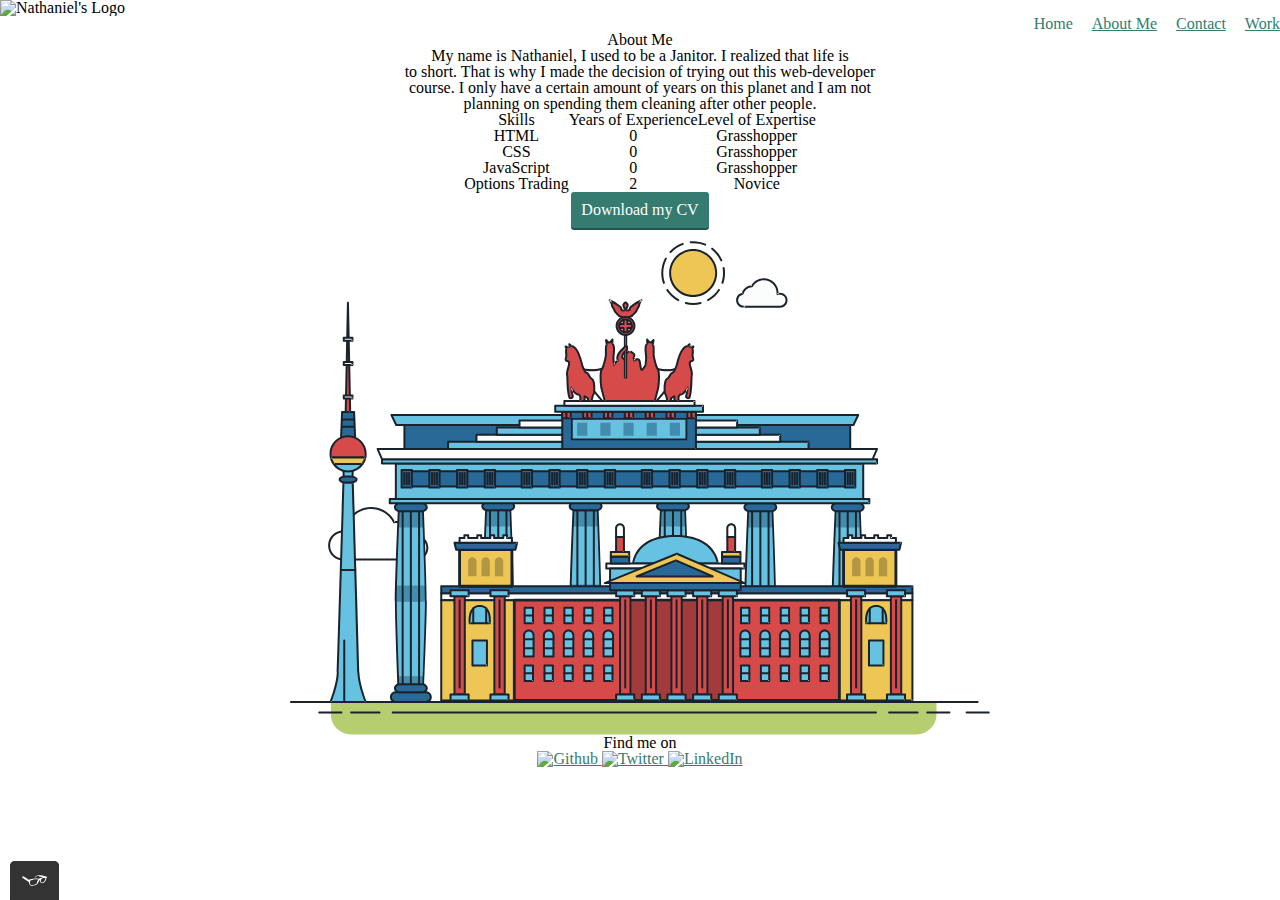
==== commit 18e25343: "Update about.html" ====
--- a/about.html
+++ b/about.html
@@ -3,7 +3,7 @@
 <html>
   <head>
     <meta charset="utf-8" name="viewport" content="width=device-width, initial-scale=1">
-    <title> EXERCISE2 </title>
+    <title>about nathaniel_brunk</title>
     <link rel="shortcut icon" href="http://wikipedia.com/static/favicon/wikipedia.ico">
     <link rel="stylesheet" type="text/css" href="css/css-reset.css">
     <link href="https://fonts.googleapis.com/css?family=Lato" rel="stylesheet">
@@ -14,7 +14,7 @@
   <body>
     <header class="page-header">
       <!-- Remember to add my own logo later-->
-      <img src="img/oni.png" alt="Nathaniel's Logo" height="70" width="200" class="Page-header__item">
+      <img src="img/logo nb.jpg" alt="Nathaniel's Logo" height="70" width="200" class="Page-header__item">
       <nav class="main-navigation page-header__item">
         <ul role="menubar" class="navigation-list">
           <li role="presentation">
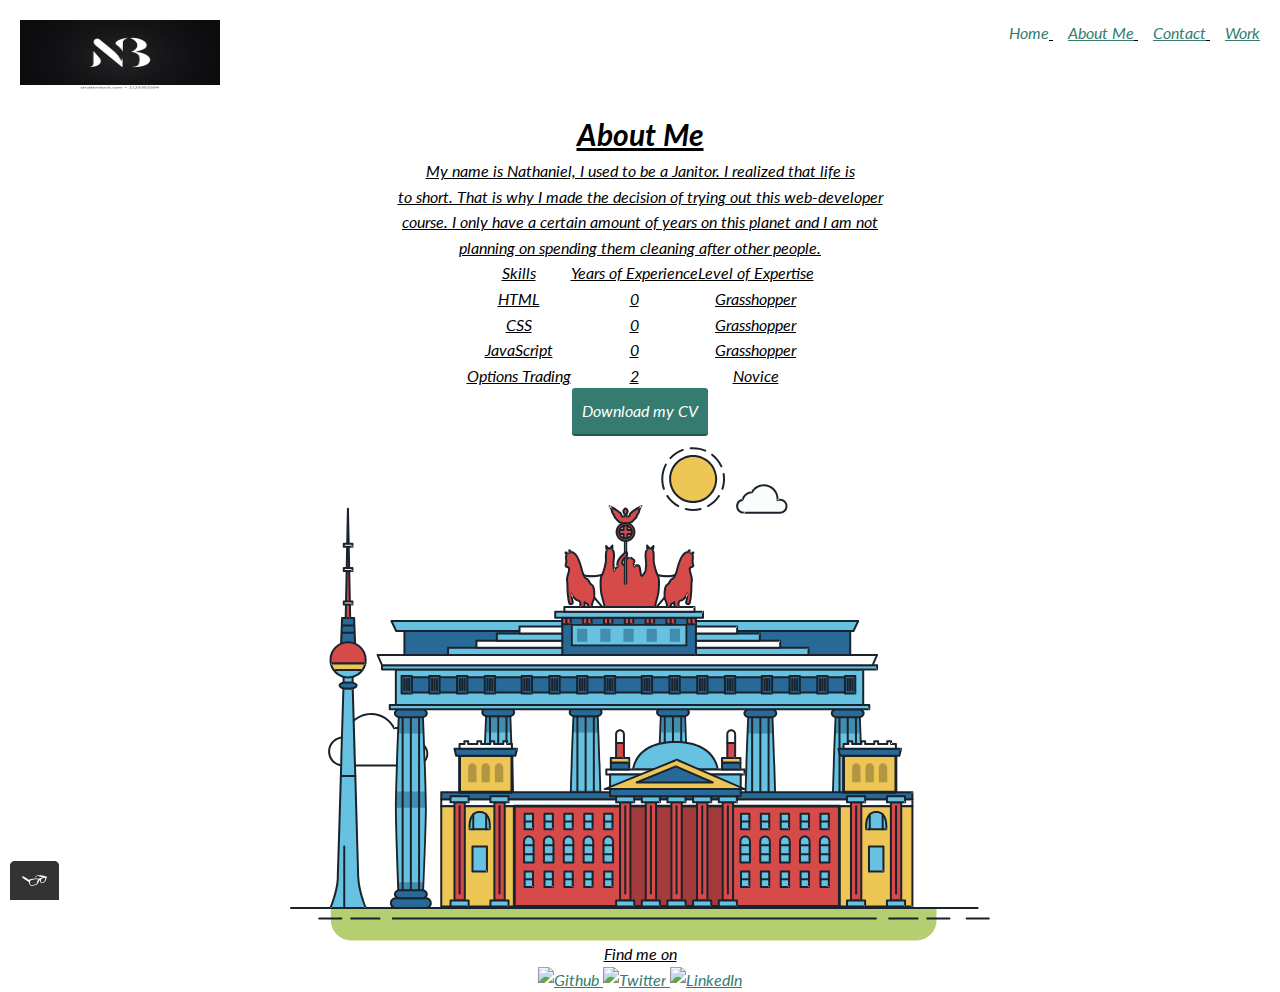
==== commit a8b9aecc: "logo favicon" ====
--- a/about.html
+++ b/about.html
@@ -2,9 +2,10 @@
 <!--Homework 1.3-->
 <html>
   <head>
-    <meta charset="utf-8" name="viewport" content="width=device-width, initial-scale=1">
+    <meta charset="utf-8">
+    <meta name="viewport" content="width=device-width, initial-scale=1">
     <title>about nathaniel_brunk</title>
-    <link rel="shortcut icon" href="http://wikipedia.com/static/favicon/wikipedia.ico">
+    <link rel="icon" type="image/png" href="img/favicon-32x32.png" sizes="32x32" />
     <link rel="stylesheet" type="text/css" href="css/css-reset.css">
     <link href="https://fonts.googleapis.com/css?family=Lato" rel="stylesheet">
     <link rel="stylesheet" type="text/css" href="css/styles.css">
@@ -14,7 +15,7 @@
   <body>
     <header class="page-header">
       <!-- Remember to add my own logo later-->
-      <img src="img/logo nb.jpg" alt="Nathaniel's Logo" height="70" width="200" class="Page-header__item">
+      <img src="img/logo-nb.jpg" alt="Nathaniel's Logo" height="70" width="200" class="Page-header__item">
       <nav class="main-navigation page-header__item">
         <ul role="menubar" class="navigation-list">
           <li role="presentation">
--- a/css/styles.css
+++ b/css/styles.css
@@ -1,210 +1,228 @@
-/*Colors used
+/* Colors used
 Text Color (Dark Gray): #2b2b2b;
 Primary Color (Purple): #357b70;
 Secondary Color (Orange): #e0b354;
 */
-  :root {
-    --primary-color: #357b70;
-    --secondary-color: #e0b354;
-    --dark-grey: #2b2b2b;
-    --font-family: 'lato', sans-serif;
-    --font-weight: 400;
-    --font-size: 16px;
-    --line-height: 1.6;
-    --font-style: italic;
-    --text-decoration: underline;
-  }
+:root {
+  --primary-color: #357b70;
+  --secondary-color: #e0b354;
+  --dark-grey: #2b2b2b;
+  --font-family: 'lato', sans-serif;
+  --font-weight: 400;
+  --font-size: 16px;
+  --line-height: 1.6;
+  --font-style: italic;
+  --text-decoration: underline;
+}
+
+a {
+  color: var(--primary-color);
+}
+
+body {
+  /* google font lato */
+  font-family: 'lato', sans-serif;
+  font-weight: 400;
+  font-size: 16px;
+  line-height: 1.6;
+  font-style: italic;
+  text-decoration: underline;
+
+  h1 {
+    font-size: 30px;
+    font-weight: 700;
+  }
+
+  h2 {
+    font-size: 24px;
+    font-weight: 700;
+  }
+
+  h3 {
+    font-size: 18px;
+    font-weight: 700;
+  }
+
   a {
-    color: var(--primary-color);
-  }
-/*
-  body{
-    /*google font lato*/
-    font-family: 'lato', sans-serif;
-    font-weight: 400;
-    font-size: 16px;
-    line-height: 1.6;
-    font-style: italic;
-    text-decoration: underline;
-*/
-
-    h1{
-      font-size: 30px;
-      font-weight: 700;
-    }
-    h2{
-      font-size: 24px;
-      font-weight: 700;
-    }
-    h3{
-      font-size: 18px;
-      font-weight: 700;
-    }
-
-    a {
-      color: #357b70;
-    }
-
-    a:visited{
-      /*When the user has visited the link*/
-      color: #05676e;
-    }
-    a:hover, a:focus {
-      /* No underling when the user is hovering over a link */
-      text-decoration: none;
-    }
-    a:active{
-      /*When the user has selected the link*/
-      color: #489c79
-    }
-
-  }
-/*header content*/
-  .page-header {
-    display: flex;
-    width: 100%-20px;
-    padding: 20px;
-  }
-
-  .page-header__item {
-    flex: 0 1 200px;
-  }
-  .page-header__item:last-child {
-    flex-grow: 1;
-    text-align: right;
-  }
-
-  .navigation-list li {
-    list-style-type: none;
-    display: inline-block;
-    margin-left: 15px;
-  }
-/*portrait of me*/
-  .profile__portrait {
-    float:left;
-    width: 250px;
-    margin-right: 40px;
-    border-radius: 50%;
-  }
-  /*center all the things*/
-  .center {
-    max-width: 100%;
-    text-align: center;
-  }
-  .block-center {
-    margin-left: auto;
-    margin-right: auto;
-  }
-
-/*page layout */
-  .grid {
-    display: grid;
-    grid-template-columns: 1fr 1fr 1fr 1fr;
-    grid-gap: 20px;
-    grid-auto-rows: 300px 300px;
-  }
-
-  .grid__item {
-    background-color: lightgray;
-  }
-
-/*footer content*/
-  .page-footer {
-    clear: both;
-    display: flex;
-    flex-direction: column;
-    text-align: center;
-  }
-
-/*icons of social media*/
-  .social-media {
-
-  }
-
-  .profile {
-    max-width: 700px;
-    margin: 0 auto;
-    }
-/*button*/
-  button {
-    /* overwrites browser defaults and resets the border */
-    border: none;
-    /* takes the font from the outer container */
-    font-family: inherit;
-    /* styles the background color, font color, and text decoration (underline, etc.) of the button */
-    background-color: #357b70;
-    color: white;
+    color: #357b70;
+  }
+
+  a :visited {
+    /* When the user has visited the link */
+    color: #05676e;
+  }
+
+  a :hover,
+  a :focus {
+    /* No underling when the user is hovering over a link */
     text-decoration: none;
-    /*adds spacing to the button (this will be discussed more in-depth later) */
-    padding: 10px;
-    border-radius: 3px;
-    /* gives the button a bottom border with a width of 2px, a type of solid, and a color in RGBA format */
-    border-bottom: 2px solid rgba(0, 0, 0, 0.3);
-  }
-  button:hover, button:focus {
-    /* lets the mouse appear as a hand when hovering over the button */
-    cursor: pointer;
+  }
+
+  a :active {
+    /* When the user has selected the link */
+    color: #489c79;
+  }
+}
+
+/* header content */
+.page-header {
+  display: flex;
+  width: 100 %-20px;
+  padding: 20px;
+}
+
+.page-header__item {
+  flex: 0 1 200px;
+}
+
+.page-header__item:last-child {
+  flex-grow: 1;
+  text-align: right;
+}
+
+.navigation-list li {
+  list-style-type: none;
+  display: inline-block;
+  margin-left: 15px;
+}
+
+/* portrait of me */
+.profile__portrait {
+  float: left;
+  width: 250px;
+  margin-right: 40px;
+  border-radius: 50%;
+}
+
+/* center all the things */
+.center {
+  max-width: 100%;
+  text-align: center;
+}
+
+.block-center {
+  margin-left: auto;
+  margin-right: auto;
+}
+
+/* page layout */
+.grid {
+  display: grid;
+  grid-template-columns: 1fr 1fr 1fr 1fr;
+  grid-gap: 20px;
+  grid-auto-rows: 300px 300px;
+}
+
+.grid__item {
+  background-color: lightgray;
+}
+
+/* footer content */
+.page-footer {
+  clear: both;
+  display: flex;
+  flex-direction: column;
+  text-align: center;
+}
+
+.profile {
+  max-width: 700px;
+  margin: 0 auto;
+}
+
+/* button */
+button {
+  /* overwrites browser defaults and resets the border */
+  border: none;
+
+  /* takes the font from the outer container */
+  font-family: inherit;
+
+  /* styles the background color, font color, and text decoration (underline, etc.) of the button */
+  background-color: #357b70;
+  color: white;
+  text-decoration: none;
+
+  /* adds spacing to the button (this will be discussed more in-depth later) */
+  padding: 10px;
+  border-radius: 3px;
+
+  /* gives the button a bottom border with a width of 2px, a type of solid, and a color in RGBA format */
+  border-bottom: 2px solid rgba(0, 0, 0, 0.3);
+}
+
+button:hover,
+button:focus {
+  /* lets the mouse appear as a hand when hovering over the button */
+  cursor: pointer;
+
   /* reduces the opacity of the button to 80% */
   opacity: 0.8;
-  }
-  .button__secondary{
-    background-color: #e0b354;
-    color: #2b2b2b;
-  }
-  .navigation-list__item--active{
-    text-decoration: none;
-  }
-
-  /*button on the about me page*/
-  .button1, button {
-    border: none;
-    display: inline-block;
-    font-family: inherit;
-    background-color: #357b70;
-    color: white;
-    text-decoration: none;
-    padding: 10px;
-    border-radius: 3px;
-    border-bottom: 2px solid rgba(0,0,0,0.3);
-    transition: 0.2s opacity;
-  }
-
-  button:hover,
-  button:focus,
-  .button1:hover,
-  .button1:focus {
-    cursor: pointer;
-    opacity: 0.8;
-  }
-
-
-
-  /*shared code from the two @media*/
+}
+
+.button__secondary {
+  background-color: #e0b354;
+  color: #2b2b2b;
+}
+
+.navigation-list__item--active {
+  text-decoration: none;
+}
+
+/* button on the about me page */
+.button1,
+button {
+  border: none;
+  display: inline-block;
+  font-family: inherit;
+  background-color: #357b70;
+  color: white;
+  text-decoration: none;
+  padding: 10px;
+  border-radius: 3px;
+  border-bottom: 2px solid rgba(0, 0, 0, 0.3);
+  transition: 0.2s opacity;
+}
+
+button:hover,
+button:focus,
+.button1:hover,
+.button1:focus {
+  cursor: pointer;
+  opacity: 0.8;
+}
+
+/* shared code from the two @media */
+@media all and (max-width: 750px) {
+  @media all and (max-width: 500px) {
+    .grid {
+      grid-template-columns: 1fr;
+    }
+  }
+
+  @media all and (min-width: 500px) and (max-width: 750px) {
+    .grid {
+      grid-template-columns: 1fr 1fr;
+    }
+  }
+
   @media all and (max-width: 750px) {
-    @media all and (max-width: 500px) {
-      .grid {
-        grid-template-columns: 1fr;
-      }
-    }
-    @media all and (min-width: 500px) and (max-width: 750px) {
-      .grid {
-        grid-template-columns: 1fr 1fr;
-      }
-    }
-    @media all and (max-width: 750px) {
-      .grid {
-        grid-gap: 10px;
-      }
-      .grid__item: last-child {
-        grid-column: auto/auto;
-        grid-row: auto/auto;
-      }
-      h1 {
-        font-size: 22px;
-      }
-    }
-  }
-/*grid goes to one column if squeezed
+    .grid {
+      grid-gap: 10px;
+    }
+
+    .grid__item: last-child {
+      grid-column: auto/auto;
+      grid-row: auto/auto;
+    }
+
+    h1 {
+      font-size: 22px;
+    }
+  }
+}
+
+/* grid goes to one column if squeezed
   @media all and (max-width: 500px) {
     .grid {
       grid-template-columns: 1fr;
@@ -230,19 +248,20 @@
     h1 {
       font-size: 22px;
     }
-  }*/
-
-  /*img of berlin*/
-  .berlin-illustration{
-    display: block;
-    margin-left: auto;
-    margin-right: auto;
-  }
+  } */
+
+/* img of berlin */
+.berlin-illustration {
+  display: block;
+  margin-left: auto;
+  margin-right: auto;
+}
 
 @keyframes color-change {
   from {
     fill: #edc655;
   }
+
   to {
     fill: #f76414;
   }
@@ -255,10 +274,12 @@
   animation-direction: alternate;
   animation-timing-function: linear;
 }
+
 @keyframes cloud-move {
   from {
     transform: translate(0, 50px);
   }
+
   to {
     transform: translate(200px, 50px);
   }
@@ -272,10 +293,12 @@
   from {
     transform: translate(446px, 48px);
   }
+
   to {
     transform: translate(100px, 48px);
   }
 }
+
 .cloud-back {
   animation: 34s cloud-move-reverse infinite alternate linear;
 }
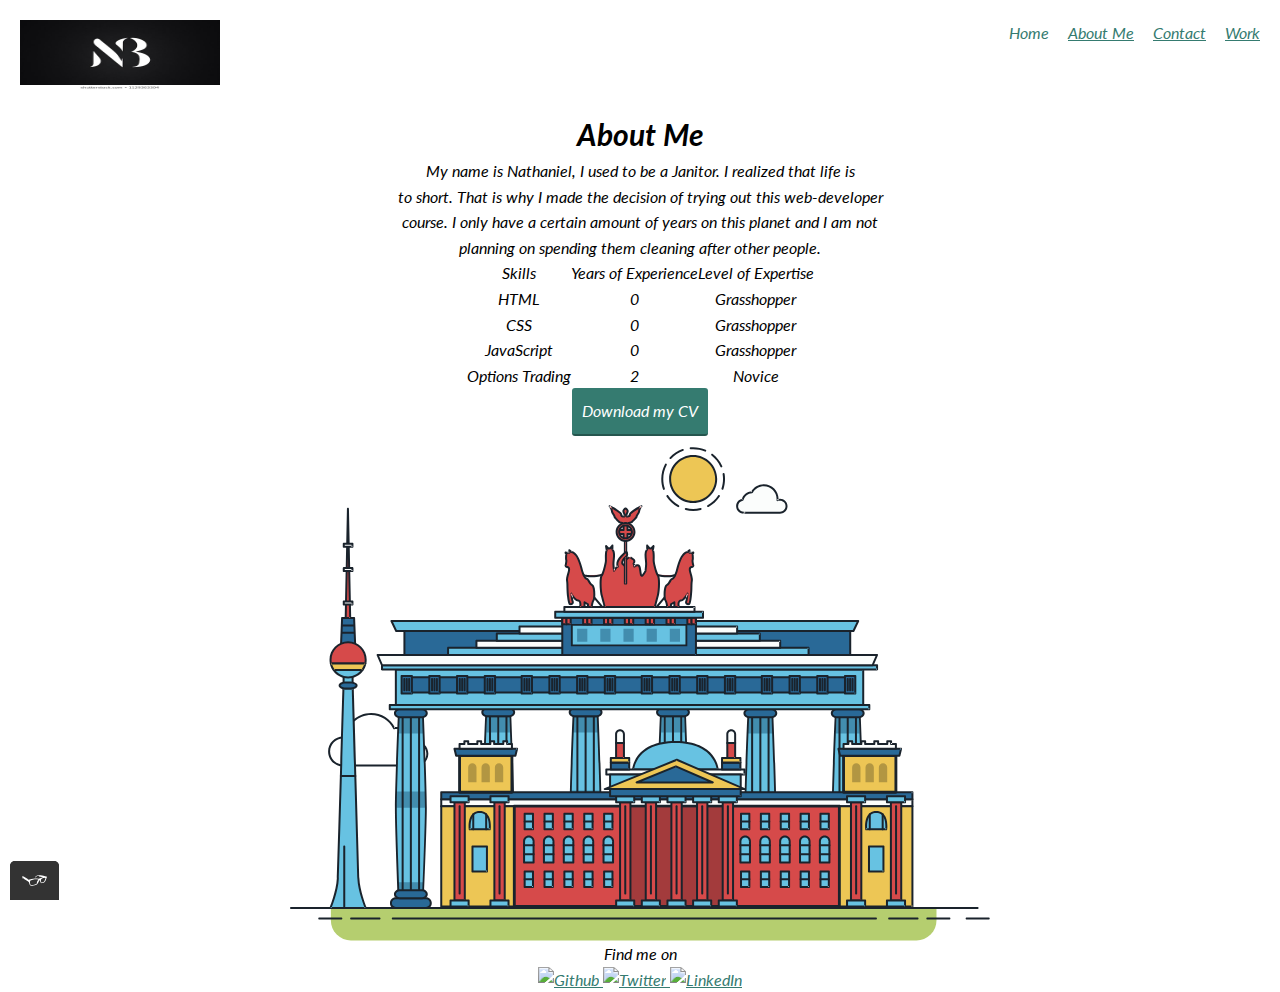
==== commit 956edb89: "Lang="en" tag added" ====
--- a/about.html
+++ b/about.html
@@ -1,6 +1,6 @@
 <!DOCTYPE html>
 <!--Homework 1.3-->
-<html>
+<html lang="en">
   <head>
     <meta charset="utf-8">
     <meta name="viewport" content="width=device-width, initial-scale=1">
--- a/css/styles.css
+++ b/css/styles.css
@@ -26,43 +26,44 @@
   font-size: 16px;
   line-height: 1.6;
   font-style: italic;
-  text-decoration: underline;
-
-  h1 {
-    font-size: 30px;
-    font-weight: 700;
-  }
-
-  h2 {
-    font-size: 24px;
-    font-weight: 700;
-  }
-
-  h3 {
-    font-size: 18px;
-    font-weight: 700;
-  }
-
-  a {
-    color: #357b70;
-  }
-
-  a :visited {
-    /* When the user has visited the link */
-    color: #05676e;
-  }
-
-  a :hover,
-  a :focus {
-    /* No underling when the user is hovering over a link */
-    text-decoration: none;
-  }
-
-  a :active {
-    /* When the user has selected the link */
-    color: #489c79;
-  }
-}
+  text-decoration: none;
+}
+
+h1 {
+  font-size: 30px;
+  font-weight: 700;
+}
+
+h2 {
+  font-size: 24px;
+  font-weight: 700;
+}
+
+h3 {
+  font-size: 18px;
+  font-weight: 700;
+}
+
+a {
+  color: #357b70;
+}
+
+a :visited {
+/* When the user has visited the link */
+  color: #05676e;
+}
+
+a :hover,
+a :focus {
+/* No underling when the user is hovering over a link */
+  text-decoration: none;
+}
+
+a :active {
+/* When the user has selected the link */
+  color: #489c79;
+}
+
 
 /* header content */
 .page-header {
